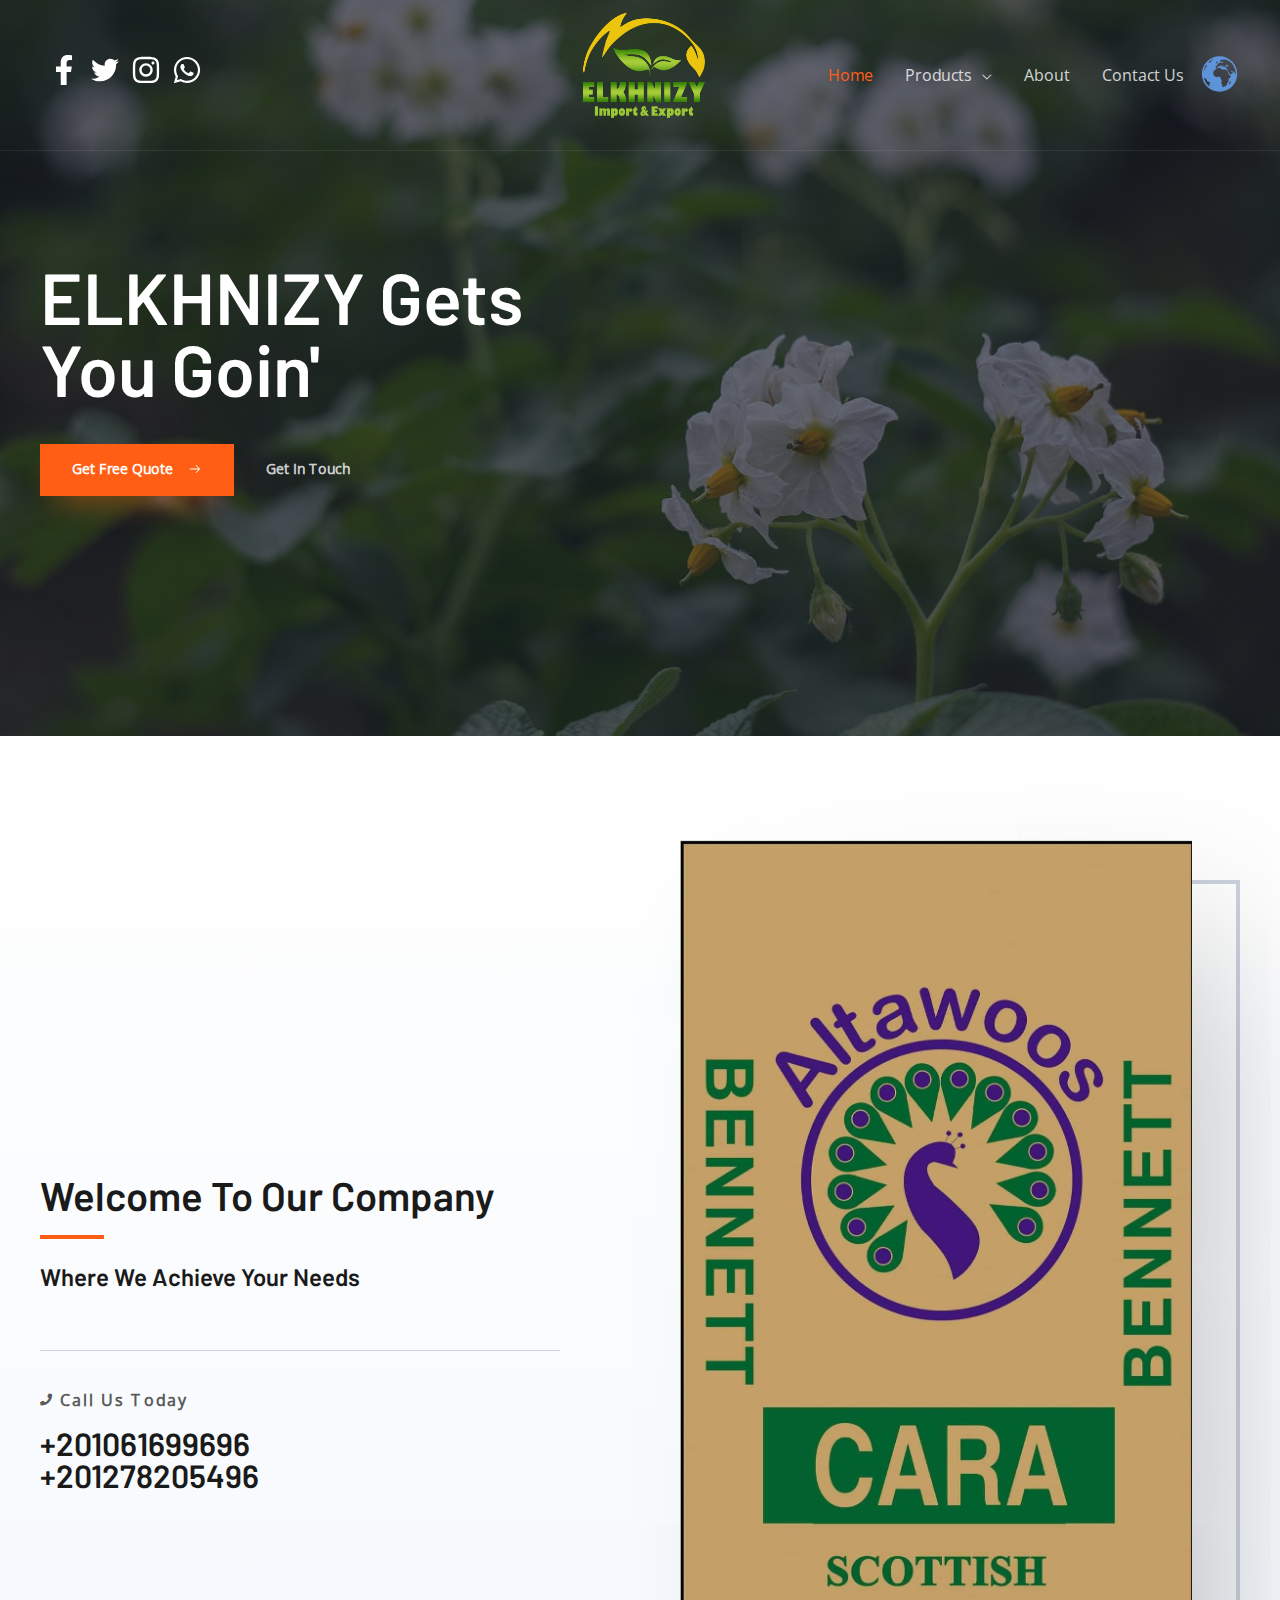
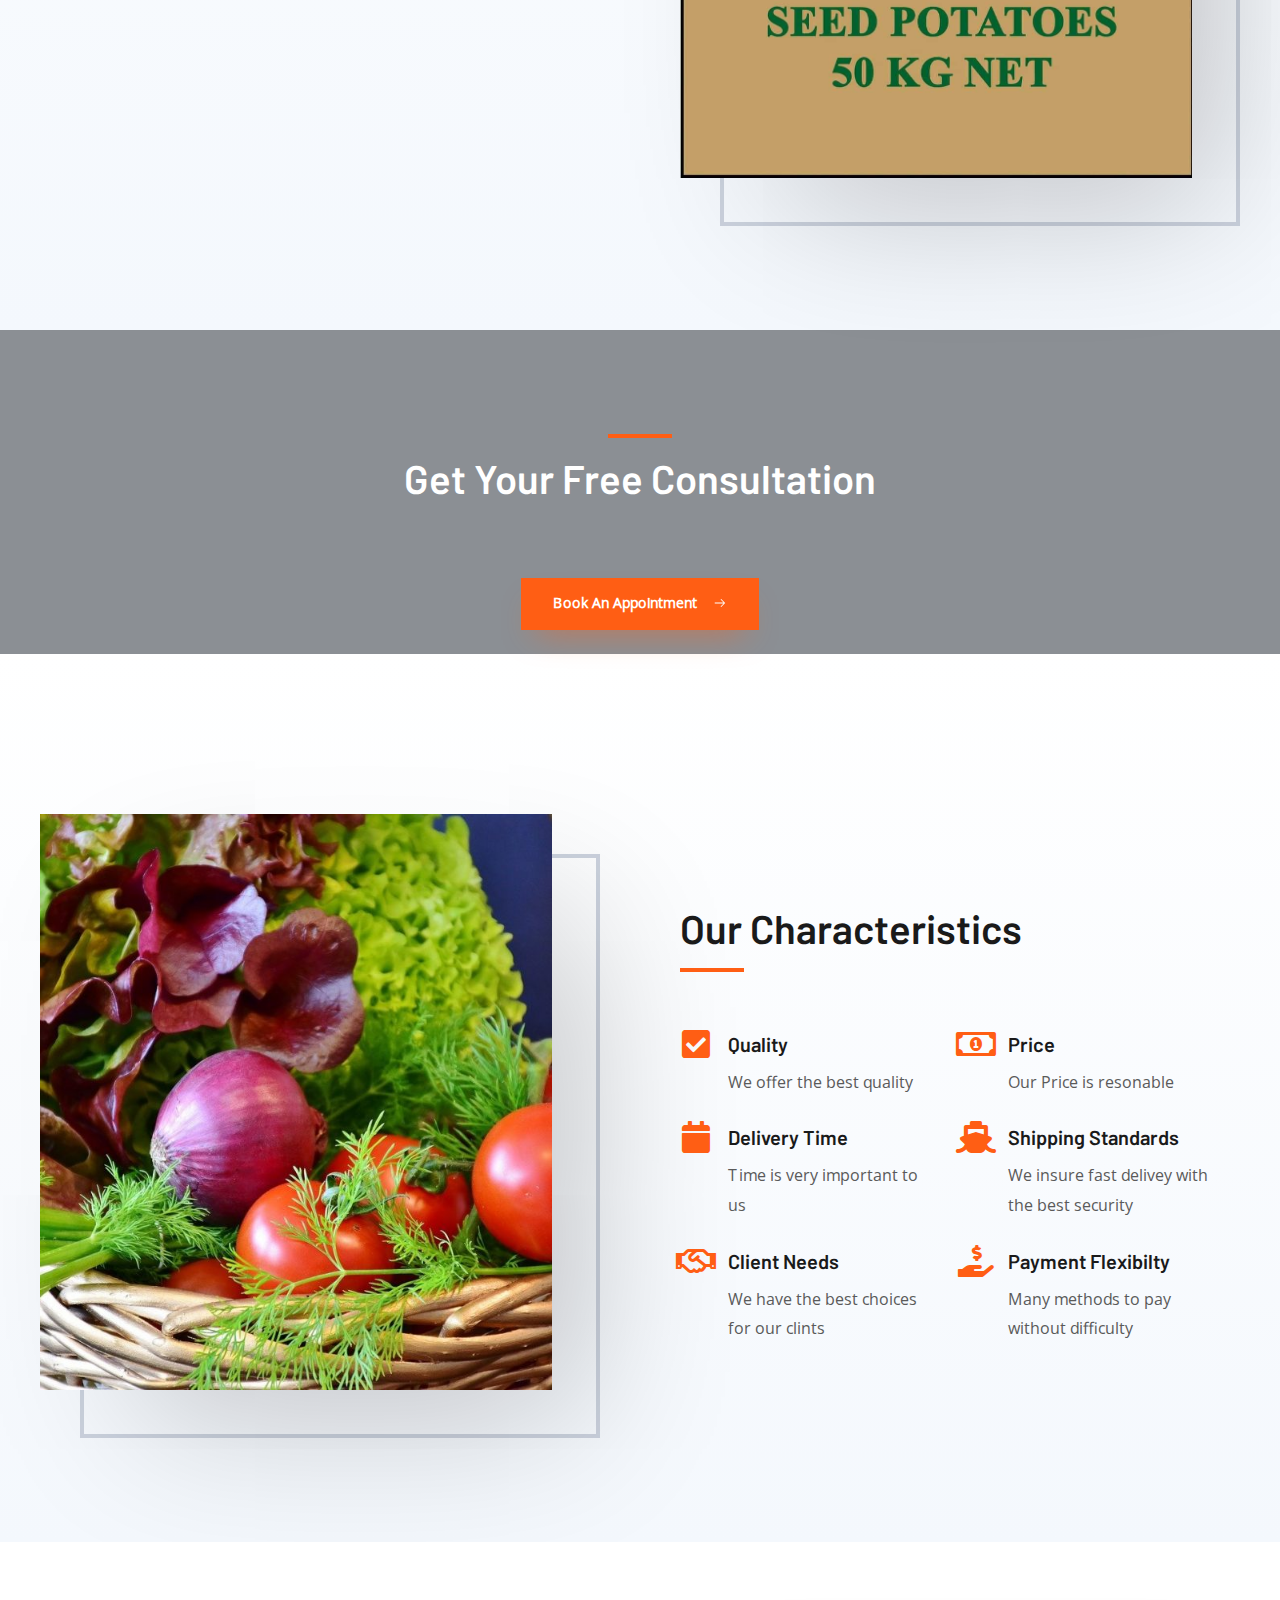
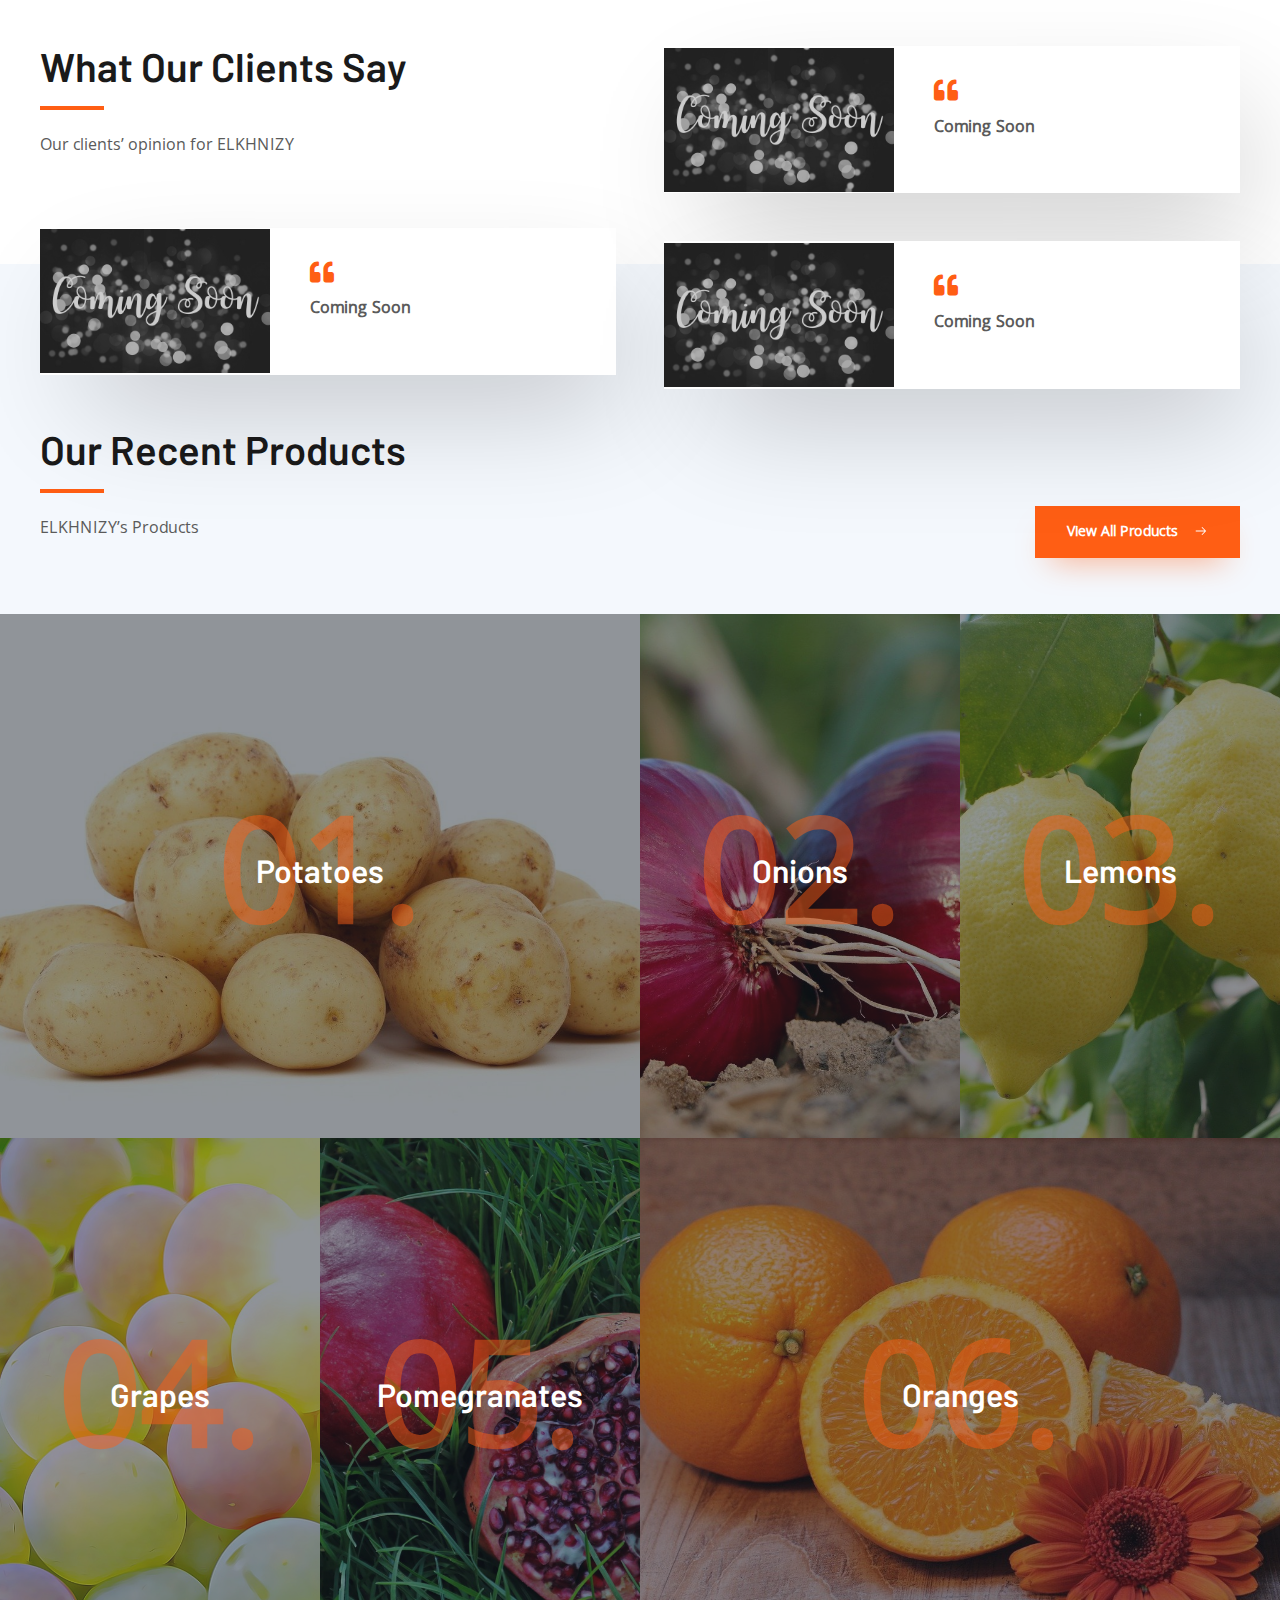
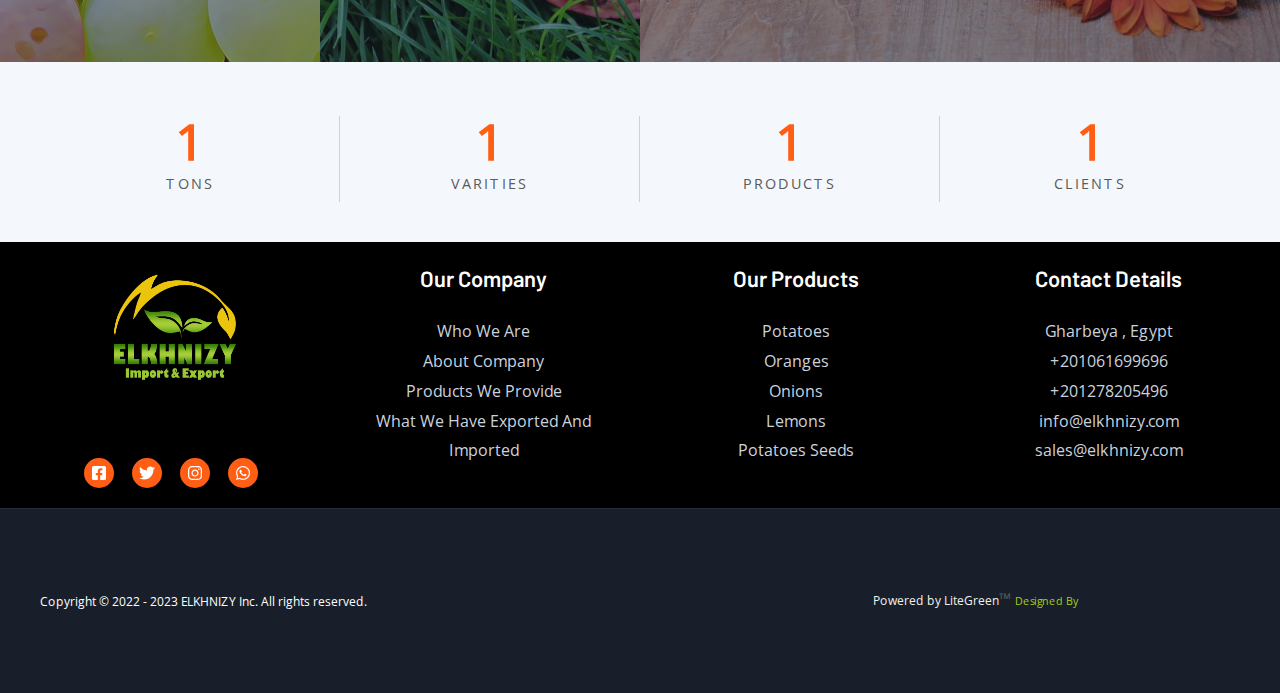
==== index.htm @ 33459b01 "update powered" ====
﻿<!DOCTYPE html>
<html dir="ltr" lang="en" prefix="og: https://ogp.me/ns#">
  <head>
    <meta charset="UTF-8" />
    <meta name="viewport" content="width=device-width, initial-scale=1" />
    <link rel="profile" href="https://gmpg.org/xfn/11" />

    <title>ELKHNIZY | Potatoes, Oranges, Onions, Seeds, etc. |</title>

    <!-- All in One SEO 4.2.5.1 - aioseo.com -->
    <meta
      name="description"
      content="ELKHNIZY - Export Egyptian Fresh Fruits And Vegetables | Potatoes, Oranges, Onion, etc. | - Import Potatoes Seeds | Spunta, Cara, etc. |"
    />
    <meta name="robots" content="max-image-preview:large" />
    <meta name="google-site-verification" content="elkhnizy.com" />
    <link rel="canonical" href="index.htm" />
    <meta name="generator" content="All in One SEO (AIOSEO) 4.2.5.1 " />
    <meta property="og:locale" content="en_US" />
    <meta
      property="og:site_name"
      content="ELKHNIZY - For Import And Export | Egyptian Fresh Fruits And Vegetables - Potatoes Seeds |"
    />
    <meta property="og:type" content="article" />
    <meta
      property="og:title"
      content="ELKHNIZY | Potatoes, Oranges, Onions, Seeds, etc. |"
    />
    <meta
      property="og:description"
      content="ELKHNIZY - Export Egyptian Fresh Fruits And Vegetables | Potatoes, Oranges, Onion, etc. | - Import Potatoes Seeds | Spunta, Cara, etc. |"
    />
    <meta property="og:url" content="https://www.elkhnizy.com/" />
    <meta
      property="og:image"
      content="https://www.elkhnizy.com/wp-content/uploads/2021/07/elkhnizy-Logo_No-background_1.png"
    />
    <meta
      property="og:image:secure_url"
      content="https://www.elkhnizy.com/wp-content/uploads/2021/07/elkhnizy-Logo_No-background_1.png"
    />
    <meta
      property="article:published_time"
      content="2017-07-11T08:54:31+00:00"
    />
    <meta
      property="article:modified_time"
      content="2021-09-17T14:20:42+00:00"
    />
    <meta
      property="article:publisher"
      content="https://www.facebook.com/Elkhnizy-For-Import-And-Export-102176812685101/"
    />
    <meta name="twitter:card" content="summary" />
    <meta name="twitter:site" content="@elkhnizyy" />
    <meta
      name="twitter:title"
      content="ELKHNIZY | Potatoes, Oranges, Onions, Seeds, etc. |"
    />
    <meta
      name="twitter:description"
      content="ELKHNIZY - Export Egyptian Fresh Fruits And Vegetables | Potatoes, Oranges, Onion, etc. | - Import Potatoes Seeds | Spunta, Cara, etc. |"
    />
    <meta name="twitter:creator" content="@elkhnizyy" />
    <meta
      name="twitter:image"
      content="https://www.elkhnizy.com/wp-content/uploads/2021/07/elkhnizy-Logo_No-background_1.png"
    />
    <meta name="google" content="nositelinkssearchbox" />
    <script type="application/ld+json" class="aioseo-schema">
      {
        "@context": "https:\/\/schema.org",
        "@graph": [
          {
            "@type": "BreadcrumbList",
            "@id": "https:\/\/www.elkhnizy.com\/#breadcrumblist",
            "itemListElement": [
              {
                "@type": "ListItem",
                "@id": "https:\/\/www.elkhnizy.com\/#listItem",
                "position": 1,
                "item": {
                  "@type": "WebPage",
                  "@id": "https:\/\/www.elkhnizy.com\/",
                  "name": "Home",
                  "description": "ELKHNIZY - Export Egyptian Fresh Fruits And Vegetables | Potatoes, Oranges, Onion, etc. | - Import Potatoes Seeds | Spunta, Cara, etc. |",
                  "url": "https:\/\/www.elkhnizy.com\/"
                },
                "nextItem": "https:\/\/www.elkhnizy.com\/#listItem"
              },
              {
                "@type": "ListItem",
                "@id": "https:\/\/www.elkhnizy.com\/#listItem",
                "position": 2,
                "item": {
                  "@type": "WebPage",
                  "@id": "https:\/\/www.elkhnizy.com\/",
                  "name": "Home",
                  "description": "ELKHNIZY - Export Egyptian Fresh Fruits And Vegetables | Potatoes, Oranges, Onion, etc. | - Import Potatoes Seeds | Spunta, Cara, etc. |",
                  "url": "https:\/\/www.elkhnizy.com\/"
                },
                "previousItem": "https:\/\/www.elkhnizy.com\/#listItem"
              }
            ]
          },
          {
            "@type": "Organization",
            "@id": "https:\/\/www.elkhnizy.com\/#organization",
            "name": "ELKHNIZY",
            "url": "https:\/\/www.elkhnizy.com\/",
            "logo": {
              "@type": "ImageObject",
              "url": "https:\/\/www.elkhnizy.com\/wp-content\/uploads\/2021\/07\/elkhnizy-Logo_No-background_1.png",
              "@id": "https:\/\/www.elkhnizy.com\/#organizationLogo",
              "caption": "ELKHNIZY Logo White Slogan"
            },
            "image": {
              "@id": "https:\/\/www.elkhnizy.com\/#organizationLogo"
            },
            "sameAs": [
              "https:\/\/facebook.com\/elkhnizyy",
              "https:\/\/twitter.com\/elkhnizyy",
              "https:\/\/instagram.com\/elkhnizyy"
            ],
            "contactPoint": {
              "@type": "ContactPoint",
              "telephone": "+201061699696",
              "contactType": "Sales"
            }
          },
          {
            "@type": "WebSite",
            "@id": "https:\/\/www.elkhnizy.com\/#website",
            "url": "https:\/\/www.elkhnizy.com\/",
            "name": "ELKHNIZY",
            "description": "For Import And Export | Egyptian Fresh Fruits And Vegetables - Potatoes Seeds |",
            "inLanguage": "en",
            "publisher": {
              "@id": "https:\/\/www.elkhnizy.com\/#organization"
            }
          },
          {
            "@type": "WebPage",
            "@id": "https:\/\/www.elkhnizy.com\/#webpage",
            "url": "https:\/\/www.elkhnizy.com\/",
            "name": "ELKHNIZY | Potatoes, Oranges, Onions, Seeds, etc. |",
            "description": "ELKHNIZY - Export Egyptian Fresh Fruits And Vegetables | Potatoes, Oranges, Onion, etc. | - Import Potatoes Seeds | Spunta, Cara, etc. |",
            "inLanguage": "en",
            "isPartOf": { "@id": "https:\/\/www.elkhnizy.com\/#website" },
            "breadcrumb": {
              "@id": "https:\/\/www.elkhnizy.com\/#breadcrumblist"
            },
            "datePublished": "2017-07-11T08:54:31+00:00",
            "dateModified": "2021-09-17T14:20:42+00:00"
          }
        ]
      }
    </script>
    <!-- All in One SEO -->

    <link rel="dns-prefetch" href="//fonts.googleapis.com" />
    <link rel="dns-prefetch" href="//s.w.org" />
    <link
      rel="alternate"
      type="application/rss+xml"
      title="ELKHNIZY &raquo; Feed"
      href="feed/index.htm"
    />
    <link
      rel="alternate"
      type="application/rss+xml"
      title="ELKHNIZY &raquo; Comments Feed"
      href="comments/feed/index.htm"
    />
    <link
      rel="alternate"
      type="application/rss+xml"
      title="ELKHNIZY &raquo; Home Comments Feed"
      href="home/feed/index.htm"
    />
    <!-- This site uses the Google Analytics by MonsterInsights plugin v8.9.0 - Using Analytics tracking - https://www.monsterinsights.com/ -->
    <script
      src="gtag/js?id=UA-204704110-1"
      data-cfasync="false"
      data-wpfc-render="false"
      async=""
    ></script>
    <script data-cfasync="false" data-wpfc-render="false">
      var mi_version = "8.9.0";
      var mi_track_user = true;
      var mi_no_track_reason = "";

      var disableStrs = ["ga-disable-UA-204704110-1"];

      /* Function to detect opted out users */
      function __gtagTrackerIsOptedOut() {
        for (var index = 0; index < disableStrs.length; index++) {
          if (document.cookie.indexOf(disableStrs[index] + "=true") > -1) {
            return true;
          }
        }

        return false;
      }

      /* Disable tracking if the opt-out cookie exists. */
      if (__gtagTrackerIsOptedOut()) {
        for (var index = 0; index < disableStrs.length; index++) {
          window[disableStrs[index]] = true;
        }
      }

      /* Opt-out function */
      function __gtagTrackerOptout() {
        for (var index = 0; index < disableStrs.length; index++) {
          document.cookie =
            disableStrs[index] +
            "=true; expires=Thu, 31 Dec 2099 23:59:59 UTC; path=/";
          window[disableStrs[index]] = true;
        }
      }

      if ("undefined" === typeof gaOptout) {
        function gaOptout() {
          __gtagTrackerOptout();
        }
      }
      window.dataLayer = window.dataLayer || [];

      window.MonsterInsightsDualTracker = {
        helpers: {},
        trackers: {},
      };
      if (mi_track_user) {
        function __gtagDataLayer() {
          dataLayer.push(arguments);
        }

        function __gtagTracker(type, name, parameters) {
          if (!parameters) {
            parameters = {};
          }

          if (parameters.send_to) {
            __gtagDataLayer.apply(null, arguments);
            return;
          }

          if (type === "event") {
            parameters.send_to = monsterinsights_frontend.ua;
            __gtagDataLayer(type, name, parameters);
          } else {
            __gtagDataLayer.apply(null, arguments);
          }
        }

        __gtagTracker("js", new Date());
        __gtagTracker("set", {
          "developer_id.dZGIzZG": true,
        });
        __gtagTracker("config", "UA-204704110-1", {
          forceSSL: "true",
          link_attribution: "true",
        });
        window.gtag = __gtagTracker;
        (function () {
          /* https://developers.google.com/analytics/devguides/collection/analyticsjs/ */
          /* ga and __gaTracker compatibility shim. */
          var noopfn = function () {
            return null;
          };
          var newtracker = function () {
            return new Tracker();
          };
          var Tracker = function () {
            return null;
          };
          var p = Tracker.prototype;
          p.get = noopfn;
          p.set = noopfn;
          p.send = function () {
            var args = Array.prototype.slice.call(arguments);
            args.unshift("send");
            __gaTracker.apply(null, args);
          };
          var __gaTracker = function () {
            var len = arguments.length;
            if (len === 0) {
              return;
            }
            var f = arguments[len - 1];
            if (
              typeof f !== "object" ||
              f === null ||
              typeof f.hitCallback !== "function"
            ) {
              if ("send" === arguments[0]) {
                var hitConverted,
                  hitObject = false,
                  action;
                if ("event" === arguments[1]) {
                  if ("undefined" !== typeof arguments[3]) {
                    hitObject = {
                      eventAction: arguments[3],
                      eventCategory: arguments[2],
                      eventLabel: arguments[4],
                      value: arguments[5] ? arguments[5] : 1,
                    };
                  }
                }
                if ("pageview" === arguments[1]) {
                  if ("undefined" !== typeof arguments[2]) {
                    hitObject = {
                      eventAction: "page_view",
                      page_path: arguments[2],
                    };
                  }
                }
                if (typeof arguments[2] === "object") {
                  hitObject = arguments[2];
                }
                if (typeof arguments[5] === "object") {
                  Object.assign(hitObject, arguments[5]);
                }
                if ("undefined" !== typeof arguments[1].hitType) {
                  hitObject = arguments[1];
                  if ("pageview" === hitObject.hitType) {
                    hitObject.eventAction = "page_view";
                  }
                }
                if (hitObject) {
                  action =
                    "timing" === arguments[1].hitType
                      ? "timing_complete"
                      : hitObject.eventAction;
                  hitConverted = mapArgs(hitObject);
                  __gtagTracker("event", action, hitConverted);
                }
              }
              return;
            }

            function mapArgs(args) {
              var arg,
                hit = {};
              var gaMap = {
                eventCategory: "event_category",
                eventAction: "event_action",
                eventLabel: "event_label",
                eventValue: "event_value",
                nonInteraction: "non_interaction",
                timingCategory: "event_category",
                timingVar: "name",
                timingValue: "value",
                timingLabel: "event_label",
                page: "page_path",
                location: "page_location",
                title: "page_title",
              };
              for (arg in args) {
                if (
                  !(!args.hasOwnProperty(arg) || !gaMap.hasOwnProperty(arg))
                ) {
                  hit[gaMap[arg]] = args[arg];
                } else {
                  hit[arg] = args[arg];
                }
              }
              return hit;
            }

            try {
              f.hitCallback();
            } catch (ex) {}
          };
          __gaTracker.create = newtracker;
          __gaTracker.getByName = newtracker;
          __gaTracker.getAll = function () {
            return [];
          };
          __gaTracker.remove = noopfn;
          __gaTracker.loaded = true;
          window["__gaTracker"] = __gaTracker;
        })();
      } else {
        console.log("");
        (function () {
          function __gtagTracker() {
            return null;
          }

          window["__gtagTracker"] = __gtagTracker;
          window["gtag"] = __gtagTracker;
        })();
      }
    </script>
    <!-- / Google Analytics by MonsterInsights -->
    <style type="text/css" media="all">
      @font-face {
        font-family: "Barlow";
        font-display: block;
        font-style: normal;
        font-weight: 600;
        font-display: swap;
        src: url(s/barlow/v12/7cHqv4kjgoGqM7E30-8s6Fostz0rdom9.woff2)
          format("woff2");
        unicode-range: U+0102-0103, U+0110-0111, U+0128-0129, U+0168-0169,
          U+01A0-01A1, U+01AF-01B0, U+1EA0-1EF9, U+20AB;
      }
      @font-face {
        font-family: "Barlow";
        font-display: block;
        font-style: normal;
        font-weight: 600;
        font-display: swap;
        src: url(s/barlow/v12/7cHqv4kjgoGqM7E30-8s6Vostz0rdom9.woff2)
          format("woff2");
        unicode-range: U+0100-024F, U+0259, U+1E00-1EFF, U+2020, U+20A0-20AB,
          U+20AD-20CF, U+2113, U+2C60-2C7F, U+A720-A7FF;
      }
      @font-face {
        font-family: "Barlow";
        font-display: block;
        font-style: normal;
        font-weight: 600;
        font-display: swap;
        src: url(s/barlow/v12/7cHqv4kjgoGqM7E30-8s51ostz0rdg.woff2)
          format("woff2");
        unicode-range: U+0000-00FF, U+0131, U+0152-0153, U+02BB-02BC, U+02C6,
          U+02DA, U+02DC, U+2000-206F, U+2074, U+20AC, U+2122, U+2191, U+2193,
          U+2212, U+2215, U+FEFF, U+FFFD;
      }
      @font-face {
        font-family: "Open Sans";
        font-display: block;
        font-style: normal;
        font-weight: 400;
        font-stretch: 100%;
        font-display: swap;
        src: url(s/opensans/v34/memSYaGs126MiZpBA-UvWbX2vVnXBbObj2OVZyOOSr4dVJWUgsjZ0B4taVQUwaEQbjB_mQ.woff)
          format("woff");
        unicode-range: U+0460-052F, U+1C80-1C88, U+20B4, U+2DE0-2DFF,
          U+A640-A69F, U+FE2E-FE2F;
      }
      @font-face {
        font-family: "Open Sans";
        font-display: block;
        font-style: normal;
        font-weight: 400;
        font-stretch: 100%;
        font-display: swap;
        src: url(s/opensans/v34/memSYaGs126MiZpBA-UvWbX2vVnXBbObj2OVZyOOSr4dVJWUgsjZ0B4kaVQUwaEQbjB_mQ.woff)
          format("woff");
        unicode-range: U+0301, U+0400-045F, U+0490-0491, U+04B0-04B1, U+2116;
      }
      @font-face {
        font-family: "Open Sans";
        font-display: block;
        font-style: normal;
        font-weight: 400;
        font-stretch: 100%;
        font-display: swap;
        src: url(s/opensans/v34/memSYaGs126MiZpBA-UvWbX2vVnXBbObj2OVZyOOSr4dVJWUgsjZ0B4saVQUwaEQbjB_mQ.woff)
          format("woff");
        unicode-range: U+1F00-1FFF;
      }
      @font-face {
        font-family: "Open Sans";
        font-display: block;
        font-style: normal;
        font-weight: 400;
        font-stretch: 100%;
        font-display: swap;
        src: url(s/opensans/v34/memSYaGs126MiZpBA-UvWbX2vVnXBbObj2OVZyOOSr4dVJWUgsjZ0B4jaVQUwaEQbjB_mQ.woff)
          format("woff");
        unicode-range: U+0370-03FF;
      }
      @font-face {
        font-family: "Open Sans";
        font-display: block;
        font-style: normal;
        font-weight: 400;
        font-stretch: 100%;
        font-display: swap;
        src: url(s/opensans/v34/memSYaGs126MiZpBA-UvWbX2vVnXBbObj2OVZyOOSr4dVJWUgsjZ0B4iaVQUwaEQbjB_mQ.woff)
          format("woff");
        unicode-range: U+0590-05FF, U+200C-2010, U+20AA, U+25CC, U+FB1D-FB4F;
      }
      @font-face {
        font-family: "Open Sans";
        font-display: block;
        font-style: normal;
        font-weight: 400;
        font-stretch: 100%;
        font-display: swap;
        src: url(s/opensans/v34/memSYaGs126MiZpBA-UvWbX2vVnXBbObj2OVZyOOSr4dVJWUgsjZ0B4vaVQUwaEQbjB_mQ.woff)
          format("woff");
        unicode-range: U+0102-0103, U+0110-0111, U+0128-0129, U+0168-0169,
          U+01A0-01A1, U+01AF-01B0, U+1EA0-1EF9, U+20AB;
      }
      @font-face {
        font-family: "Open Sans";
        font-display: block;
        font-style: normal;
        font-weight: 400;
        font-stretch: 100%;
        font-display: swap;
        src: url(s/opensans/v34/memSYaGs126MiZpBA-UvWbX2vVnXBbObj2OVZyOOSr4dVJWUgsjZ0B4uaVQUwaEQbjB_mQ.woff)
          format("woff");
        unicode-range: U+0100-024F, U+0259, U+1E00-1EFF, U+2020, U+20A0-20AB,
          U+20AD-20CF, U+2113, U+2C60-2C7F, U+A720-A7FF;
      }
      @font-face {
        font-family: "Open Sans";
        font-display: block;
        font-style: normal;
        font-weight: 400;
        font-stretch: 100%;
        font-display: swap;
        src: url(s/opensans/v34/memSYaGs126MiZpBA-UvWbX2vVnXBbObj2OVZyOOSr4dVJWUgsjZ0B4gaVQUwaEQbjA.woff)
          format("woff");
        unicode-range: U+0000-00FF, U+0131, U+0152-0153, U+02BB-02BC, U+02C6,
          U+02DA, U+02DC, U+2000-206F, U+2074, U+20AC, U+2122, U+2191, U+2193,
          U+2212, U+2215, U+FEFF, U+FFFD;
      }
      @font-face {
        font-family: "Roboto";
        font-style: italic;
        font-weight: 100;
        font-display: swap;
        src: url(s/roboto/v30/KFOiCnqEu92Fr1Mu51QrEz0dL-vwnYh2eg.woff2)
          format("woff2");
        unicode-range: U+0460-052F, U+1C80-1C88, U+20B4, U+2DE0-2DFF,
          U+A640-A69F, U+FE2E-FE2F;
      }
      @font-face {
        font-family: "Roboto";
        font-style: italic;
        font-weight: 100;
        font-display: swap;
        src: url(s/roboto/v30/KFOiCnqEu92Fr1Mu51QrEzQdL-vwnYh2eg.woff2)
          format("woff2");
        unicode-range: U+0301, U+0400-045F, U+0490-0491, U+04B0-04B1, U+2116;
      }
      @font-face {
        font-family: "Roboto";
        font-style: italic;
        font-weight: 100;
        font-display: swap;
        src: url(s/roboto/v30/KFOiCnqEu92Fr1Mu51QrEzwdL-vwnYh2eg.woff2)
          format("woff2");
        unicode-range: U+1F00-1FFF;
      }
      @font-face {
        font-family: "Roboto";
        font-style: italic;
        font-weight: 100;
        font-display: swap;
        src: url(s/roboto/v30/KFOiCnqEu92Fr1Mu51QrEzMdL-vwnYh2eg.woff2)
          format("woff2");
        unicode-range: U+0370-03FF;
      }
      @font-face {
        font-family: "Roboto";
        font-style: italic;
        font-weight: 100;
        font-display: swap;
        src: url(s/roboto/v30/KFOiCnqEu92Fr1Mu51QrEz8dL-vwnYh2eg.woff2)
          format("woff2");
        unicode-range: U+0102-0103, U+0110-0111, U+0128-0129, U+0168-0169,
          U+01A0-01A1, U+01AF-01B0, U+1EA0-1EF9, U+20AB;
      }
      @font-face {
        font-family: "Roboto";
        font-style: italic;
        font-weight: 100;
        font-display: swap;
        src: url(s/roboto/v30/KFOiCnqEu92Fr1Mu51QrEz4dL-vwnYh2eg.woff2)
          format("woff2");
        unicode-range: U+0100-024F, U+0259, U+1E00-1EFF, U+2020, U+20A0-20AB,
          U+20AD-20CF, U+2113, U+2C60-2C7F, U+A720-A7FF;
      }
      @font-face {
        font-family: "Roboto";
        font-style: italic;
        font-weight: 100;
        font-display: swap;
        src: url(s/roboto/v30/KFOiCnqEu92Fr1Mu51QrEzAdL-vwnYg.woff2)
          format("woff2");
        unicode-range: U+0000-00FF, U+0131, U+0152-0153, U+02BB-02BC, U+02C6,
          U+02DA, U+02DC, U+2000-206F, U+2074, U+20AC, U+2122, U+2191, U+2193,
          U+2212, U+2215, U+FEFF, U+FFFD;
      }
      @font-face {
        font-family: "Roboto";
        font-style: italic;
        font-weight: 300;
        font-display: swap;
        src: url(s/roboto/v30/KFOjCnqEu92Fr1Mu51TjASc3CsTYl4BOQ3o.woff2)
          format("woff2");
        unicode-range: U+0460-052F, U+1C80-1C88, U+20B4, U+2DE0-2DFF,
          U+A640-A69F, U+FE2E-FE2F;
      }
      @font-face {
        font-family: "Roboto";
        font-style: italic;
        font-weight: 300;
        font-display: swap;
        src: url(s/roboto/v30/KFOjCnqEu92Fr1Mu51TjASc-CsTYl4BOQ3o.woff2)
          format("woff2");
        unicode-range: U+0301, U+0400-045F, U+0490-0491, U+04B0-04B1, U+2116;
      }
      @font-face {
        font-family: "Roboto";
        font-style: italic;
        font-weight: 300;
        font-display: swap;
        src: url(s/roboto/v30/KFOjCnqEu92Fr1Mu51TjASc2CsTYl4BOQ3o.woff2)
          format("woff2");
        unicode-range: U+1F00-1FFF;
      }
      @font-face {
        font-family: "Roboto";
        font-style: italic;
        font-weight: 300;
        font-display: swap;
        src: url(s/roboto/v30/KFOjCnqEu92Fr1Mu51TjASc5CsTYl4BOQ3o.woff2)
          format("woff2");
        unicode-range: U+0370-03FF;
      }
      @font-face {
        font-family: "Roboto";
        font-style: italic;
        font-weight: 300;
        font-display: swap;
        src: url(s/roboto/v30/KFOjCnqEu92Fr1Mu51TjASc1CsTYl4BOQ3o.woff2)
          format("woff2");
        unicode-range: U+0102-0103, U+0110-0111, U+0128-0129, U+0168-0169,
          U+01A0-01A1, U+01AF-01B0, U+1EA0-1EF9, U+20AB;
      }
      @font-face {
        font-family: "Roboto";
        font-style: italic;
        font-weight: 300;
        font-display: swap;
        src: url(s/roboto/v30/KFOjCnqEu92Fr1Mu51TjASc0CsTYl4BOQ3o.woff2)
          format("woff2");
        unicode-range: U+0100-024F, U+0259, U+1E00-1EFF, U+2020, U+20A0-20AB,
          U+20AD-20CF, U+2113, U+2C60-2C7F, U+A720-A7FF;
      }
      @font-face {
        font-family: "Roboto";
        font-style: italic;
        font-weight: 300;
        font-display: swap;
        src: url(s/roboto/v30/KFOjCnqEu92Fr1Mu51TjASc6CsTYl4BO.woff2)
          format("woff2");
        unicode-range: U+0000-00FF, U+0131, U+0152-0153, U+02BB-02BC, U+02C6,
          U+02DA, U+02DC, U+2000-206F, U+2074, U+20AC, U+2122, U+2191, U+2193,
          U+2212, U+2215, U+FEFF, U+FFFD;
      }
      @font-face {
        font-family: "Roboto";
        font-style: italic;
        font-weight: 400;
        font-display: swap;
        src: url(s/roboto/v30/KFOkCnqEu92Fr1Mu51xFIzIXKMnyrYk.woff2)
          format("woff2");
        unicode-range: U+0460-052F, U+1C80-1C88, U+20B4, U+2DE0-2DFF,
          U+A640-A69F, U+FE2E-FE2F;
      }
      @font-face {
        font-family: "Roboto";
        font-style: italic;
        font-weight: 400;
        font-display: swap;
        src: url(s/roboto/v30/KFOkCnqEu92Fr1Mu51xMIzIXKMnyrYk.woff2)
          format("woff2");
        unicode-range: U+0301, U+0400-045F, U+0490-0491, U+04B0-04B1, U+2116;
      }
      @font-face {
        font-family: "Roboto";
        font-style: italic;
        font-weight: 400;
        font-display: swap;
        src: url(s/roboto/v30/KFOkCnqEu92Fr1Mu51xEIzIXKMnyrYk.woff2)
          format("woff2");
        unicode-range: U+1F00-1FFF;
      }
      @font-face {
        font-family: "Roboto";
        font-style: italic;
        font-weight: 400;
        font-display: swap;
        src: url(s/roboto/v30/KFOkCnqEu92Fr1Mu51xLIzIXKMnyrYk.woff2)
          format("woff2");
        unicode-range: U+0370-03FF;
      }
      @font-face {
        font-family: "Roboto";
        font-style: italic;
        font-weight: 400;
        font-display: swap;
        src: url(s/roboto/v30/KFOkCnqEu92Fr1Mu51xHIzIXKMnyrYk.woff2)
          format("woff2");
        unicode-range: U+0102-0103, U+0110-0111, U+0128-0129, U+0168-0169,
          U+01A0-01A1, U+01AF-01B0, U+1EA0-1EF9, U+20AB;
      }
      @font-face {
        font-family: "Roboto";
        font-style: italic;
        font-weight: 400;
        font-display: swap;
        src: url(s/roboto/v30/KFOkCnqEu92Fr1Mu51xGIzIXKMnyrYk.woff2)
          format("woff2");
        unicode-range: U+0100-024F, U+0259, U+1E00-1EFF, U+2020, U+20A0-20AB,
          U+20AD-20CF, U+2113, U+2C60-2C7F, U+A720-A7FF;
      }
      @font-face {
        font-family: "Roboto";
        font-style: italic;
        font-weight: 400;
        font-display: swap;
        src: url(s/roboto/v30/KFOkCnqEu92Fr1Mu51xIIzIXKMny.woff2)
          format("woff2");
        unicode-range: U+0000-00FF, U+0131, U+0152-0153, U+02BB-02BC, U+02C6,
          U+02DA, U+02DC, U+2000-206F, U+2074, U+20AC, U+2122, U+2191, U+2193,
          U+2212, U+2215, U+FEFF, U+FFFD;
      }
      @font-face {
        font-family: "Roboto";
        font-style: italic;
        font-weight: 500;
        font-display: swap;
        src: url(s/roboto/v30/KFOjCnqEu92Fr1Mu51S7ACc3CsTYl4BOQ3o.woff2)
          format("woff2");
        unicode-range: U+0460-052F, U+1C80-1C88, U+20B4, U+2DE0-2DFF,
          U+A640-A69F, U+FE2E-FE2F;
      }
      @font-face {
        font-family: "Roboto";
        font-style: italic;
        font-weight: 500;
        font-display: swap;
        src: url(s/roboto/v30/KFOjCnqEu92Fr1Mu51S7ACc-CsTYl4BOQ3o.woff2)
          format("woff2");
        unicode-range: U+0301, U+0400-045F, U+0490-0491, U+04B0-04B1, U+2116;
      }
      @font-face {
        font-family: "Roboto";
        font-style: italic;
        font-weight: 500;
        font-display: swap;
        src: url(s/roboto/v30/KFOjCnqEu92Fr1Mu51S7ACc2CsTYl4BOQ3o.woff2)
          format("woff2");
        unicode-range: U+1F00-1FFF;
      }
      @font-face {
        font-family: "Roboto";
        font-style: italic;
        font-weight: 500;
        font-display: swap;
        src: url(s/roboto/v30/KFOjCnqEu92Fr1Mu51S7ACc5CsTYl4BOQ3o.woff2)
          format("woff2");
        unicode-range: U+0370-03FF;
      }
      @font-face {
        font-family: "Roboto";
        font-style: italic;
        font-weight: 500;
        font-display: swap;
        src: url(s/roboto/v30/KFOjCnqEu92Fr1Mu51S7ACc1CsTYl4BOQ3o.woff2)
          format("woff2");
        unicode-range: U+0102-0103, U+0110-0111, U+0128-0129, U+0168-0169,
          U+01A0-01A1, U+01AF-01B0, U+1EA0-1EF9, U+20AB;
      }
      @font-face {
        font-family: "Roboto";
        font-style: italic;
        font-weight: 500;
        font-display: swap;
        src: url(s/roboto/v30/KFOjCnqEu92Fr1Mu51S7ACc0CsTYl4BOQ3o.woff2)
          format("woff2");
        unicode-range: U+0100-024F, U+0259, U+1E00-1EFF, U+2020, U+20A0-20AB,
          U+20AD-20CF, U+2113, U+2C60-2C7F, U+A720-A7FF;
      }
      @font-face {
        font-family: "Roboto";
        font-style: italic;
        font-weight: 500;
        font-display: swap;
        src: url(s/roboto/v30/KFOjCnqEu92Fr1Mu51S7ACc6CsTYl4BO.woff2)
          format("woff2");
        unicode-range: U+0000-00FF, U+0131, U+0152-0153, U+02BB-02BC, U+02C6,
          U+02DA, U+02DC, U+2000-206F, U+2074, U+20AC, U+2122, U+2191, U+2193,
          U+2212, U+2215, U+FEFF, U+FFFD;
      }
      @font-face {
        font-family: "Roboto";
        font-style: italic;
        font-weight: 700;
        font-display: swap;
        src: url(s/roboto/v30/KFOjCnqEu92Fr1Mu51TzBic3CsTYl4BOQ3o.woff2)
          format("woff2");
        unicode-range: U+0460-052F, U+1C80-1C88, U+20B4, U+2DE0-2DFF,
          U+A640-A69F, U+FE2E-FE2F;
      }
      @font-face {
        font-family: "Roboto";
        font-style: italic;
        font-weight: 700;
        font-display: swap;
        src: url(s/roboto/v30/KFOjCnqEu92Fr1Mu51TzBic-CsTYl4BOQ3o.woff2)
          format("woff2");
        unicode-range: U+0301, U+0400-045F, U+0490-0491, U+04B0-04B1, U+2116;
      }
      @font-face {
        font-family: "Roboto";
        font-style: italic;
        font-weight: 700;
        font-display: swap;
        src: url(s/roboto/v30/KFOjCnqEu92Fr1Mu51TzBic2CsTYl4BOQ3o.woff2)
          format("woff2");
        unicode-range: U+1F00-1FFF;
      }
      @font-face {
        font-family: "Roboto";
        font-style: italic;
        font-weight: 700;
        font-display: swap;
        src: url(s/roboto/v30/KFOjCnqEu92Fr1Mu51TzBic5CsTYl4BOQ3o.woff2)
          format("woff2");
        unicode-range: U+0370-03FF;
      }
      @font-face {
        font-family: "Roboto";
        font-style: italic;
        font-weight: 700;
        font-display: swap;
        src: url(s/roboto/v30/KFOjCnqEu92Fr1Mu51TzBic1CsTYl4BOQ3o.woff2)
          format("woff2");
        unicode-range: U+0102-0103, U+0110-0111, U+0128-0129, U+0168-0169,
          U+01A0-01A1, U+01AF-01B0, U+1EA0-1EF9, U+20AB;
      }
      @font-face {
        font-family: "Roboto";
        font-style: italic;
        font-weight: 700;
        font-display: swap;
        src: url(s/roboto/v30/KFOjCnqEu92Fr1Mu51TzBic0CsTYl4BOQ3o.woff2)
          format("woff2");
        unicode-range: U+0100-024F, U+0259, U+1E00-1EFF, U+2020, U+20A0-20AB,
          U+20AD-20CF, U+2113, U+2C60-2C7F, U+A720-A7FF;
      }
      @font-face {
        font-family: "Roboto";
        font-style: italic;
        font-weight: 700;
        font-display: swap;
        src: url(s/roboto/v30/KFOjCnqEu92Fr1Mu51TzBic6CsTYl4BO.woff2)
          format("woff2");
        unicode-range: U+0000-00FF, U+0131, U+0152-0153, U+02BB-02BC, U+02C6,
          U+02DA, U+02DC, U+2000-206F, U+2074, U+20AC, U+2122, U+2191, U+2193,
          U+2212, U+2215, U+FEFF, U+FFFD;
      }
      @font-face {
        font-family: "Roboto";
        font-style: italic;
        font-weight: 900;
        font-display: swap;
        src: url(s/roboto/v30/KFOjCnqEu92Fr1Mu51TLBCc3CsTYl4BOQ3o.woff2)
          format("woff2");
        unicode-range: U+0460-052F, U+1C80-1C88, U+20B4, U+2DE0-2DFF,
          U+A640-A69F, U+FE2E-FE2F;
      }
      @font-face {
        font-family: "Roboto";
        font-style: italic;
        font-weight: 900;
        font-display: swap;
        src: url(s/roboto/v30/KFOjCnqEu92Fr1Mu51TLBCc-CsTYl4BOQ3o.woff2)
          format("woff2");
        unicode-range: U+0301, U+0400-045F, U+0490-0491, U+04B0-04B1, U+2116;
      }
      @font-face {
        font-family: "Roboto";
        font-style: italic;
        font-weight: 900;
        font-display: swap;
        src: url(s/roboto/v30/KFOjCnqEu92Fr1Mu51TLBCc2CsTYl4BOQ3o.woff2)
          format("woff2");
        unicode-range: U+1F00-1FFF;
      }
      @font-face {
        font-family: "Roboto";
        font-style: italic;
        font-weight: 900;
        font-display: swap;
        src: url(s/roboto/v30/KFOjCnqEu92Fr1Mu51TLBCc5CsTYl4BOQ3o.woff2)
          format("woff2");
        unicode-range: U+0370-03FF;
      }
      @font-face {
        font-family: "Roboto";
        font-style: italic;
        font-weight: 900;
        font-display: swap;
        src: url(s/roboto/v30/KFOjCnqEu92Fr1Mu51TLBCc1CsTYl4BOQ3o.woff2)
          format("woff2");
        unicode-range: U+0102-0103, U+0110-0111, U+0128-0129, U+0168-0169,
          U+01A0-01A1, U+01AF-01B0, U+1EA0-1EF9, U+20AB;
      }
      @font-face {
        font-family: "Roboto";
        font-style: italic;
        font-weight: 900;
        font-display: swap;
        src: url(s/roboto/v30/KFOjCnqEu92Fr1Mu51TLBCc0CsTYl4BOQ3o.woff2)
          format("woff2");
        unicode-range: U+0100-024F, U+0259, U+1E00-1EFF, U+2020, U+20A0-20AB,
          U+20AD-20CF, U+2113, U+2C60-2C7F, U+A720-A7FF;
      }
      @font-face {
        font-family: "Roboto";
        font-style: italic;
        font-weight: 900;
        font-display: swap;
        src: url(s/roboto/v30/KFOjCnqEu92Fr1Mu51TLBCc6CsTYl4BO.woff2)
          format("woff2");
        unicode-range: U+0000-00FF, U+0131, U+0152-0153, U+02BB-02BC, U+02C6,
          U+02DA, U+02DC, U+2000-206F, U+2074, U+20AC, U+2122, U+2191, U+2193,
          U+2212, U+2215, U+FEFF, U+FFFD;
      }
      @font-face {
        font-family: "Roboto";
        font-display: block;
        font-style: normal;
        font-weight: 100;
        font-display: swap;
        src: url(s/roboto/v30/KFOkCnqEu92Fr1MmgVxFIzIXKMnyrYk.woff2)
          format("woff2");
        unicode-range: U+0460-052F, U+1C80-1C88, U+20B4, U+2DE0-2DFF,
          U+A640-A69F, U+FE2E-FE2F;
      }
      @font-face {
        font-family: "Roboto";
        font-display: block;
        font-style: normal;
        font-weight: 100;
        font-display: swap;
        src: url(s/roboto/v30/KFOkCnqEu92Fr1MmgVxMIzIXKMnyrYk.woff2)
          format("woff2");
        unicode-range: U+0301, U+0400-045F, U+0490-0491, U+04B0-04B1, U+2116;
      }
      @font-face {
        font-family: "Roboto";
        font-display: block;
        font-style: normal;
        font-weight: 100;
        font-display: swap;
        src: url(s/roboto/v30/KFOkCnqEu92Fr1MmgVxEIzIXKMnyrYk.woff2)
          format("woff2");
        unicode-range: U+1F00-1FFF;
      }
      @font-face {
        font-family: "Roboto";
        font-display: block;
        font-style: normal;
        font-weight: 100;
        font-display: swap;
        src: url(s/roboto/v30/KFOkCnqEu92Fr1MmgVxLIzIXKMnyrYk.woff2)
          format("woff2");
        unicode-range: U+0370-03FF;
      }
      @font-face {
        font-family: "Roboto";
        font-display: block;
        font-style: normal;
        font-weight: 100;
        font-display: swap;
        src: url(s/roboto/v30/KFOkCnqEu92Fr1MmgVxHIzIXKMnyrYk.woff2)
          format("woff2");
        unicode-range: U+0102-0103, U+0110-0111, U+0128-0129, U+0168-0169,
          U+01A0-01A1, U+01AF-01B0, U+1EA0-1EF9, U+20AB;
      }
      @font-face {
        font-family: "Roboto";
        font-display: block;
        font-style: normal;
        font-weight: 100;
        font-display: swap;
        src: url(s/roboto/v30/KFOkCnqEu92Fr1MmgVxGIzIXKMnyrYk.woff2)
          format("woff2");
        unicode-range: U+0100-024F, U+0259, U+1E00-1EFF, U+2020, U+20A0-20AB,
          U+20AD-20CF, U+2113, U+2C60-2C7F, U+A720-A7FF;
      }
      @font-face {
        font-family: "Roboto";
        font-display: block;
        font-style: normal;
        font-weight: 100;
        font-display: swap;
        src: url(s/roboto/v30/KFOkCnqEu92Fr1MmgVxIIzIXKMny.woff2)
          format("woff2");
        unicode-range: U+0000-00FF, U+0131, U+0152-0153, U+02BB-02BC, U+02C6,
          U+02DA, U+02DC, U+2000-206F, U+2074, U+20AC, U+2122, U+2191, U+2193,
          U+2212, U+2215, U+FEFF, U+FFFD;
      }
      @font-face {
        font-family: "Roboto";
        font-display: block;
        font-style: normal;
        font-weight: 300;
        font-display: swap;
        src: url(s/roboto/v30/KFOlCnqEu92Fr1MmSU5fCRc4AMP6lbBP.woff2)
          format("woff2");
        unicode-range: U+0460-052F, U+1C80-1C88, U+20B4, U+2DE0-2DFF,
          U+A640-A69F, U+FE2E-FE2F;
      }
      @font-face {
        font-family: "Roboto";
        font-display: block;
        font-style: normal;
        font-weight: 300;
        font-display: swap;
        src: url(s/roboto/v30/KFOlCnqEu92Fr1MmSU5fABc4AMP6lbBP.woff2)
          format("woff2");
        unicode-range: U+0301, U+0400-045F, U+0490-0491, U+04B0-04B1, U+2116;
      }
      @font-face {
        font-family: "Roboto";
        font-display: block;
        font-style: normal;
        font-weight: 300;
        font-display: swap;
        src: url(s/roboto/v30/KFOlCnqEu92Fr1MmSU5fCBc4AMP6lbBP.woff2)
          format("woff2");
        unicode-range: U+1F00-1FFF;
      }
      @font-face {
        font-family: "Roboto";
        font-display: block;
        font-style: normal;
        font-weight: 300;
        font-display: swap;
        src: url(s/roboto/v30/KFOlCnqEu92Fr1MmSU5fBxc4AMP6lbBP.woff2)
          format("woff2");
        unicode-range: U+0370-03FF;
      }
      @font-face {
        font-family: "Roboto";
        font-display: block;
        font-style: normal;
        font-weight: 300;
        font-display: swap;
        src: url(s/roboto/v30/KFOlCnqEu92Fr1MmSU5fCxc4AMP6lbBP.woff2)
          format("woff2");
        unicode-range: U+0102-0103, U+0110-0111, U+0128-0129, U+0168-0169,
          U+01A0-01A1, U+01AF-01B0, U+1EA0-1EF9, U+20AB;
      }
      @font-face {
        font-family: "Roboto";
        font-display: block;
        font-style: normal;
        font-weight: 300;
        font-display: swap;
        src: url(s/roboto/v30/KFOlCnqEu92Fr1MmSU5fChc4AMP6lbBP.woff2)
          format("woff2");
        unicode-range: U+0100-024F, U+0259, U+1E00-1EFF, U+2020, U+20A0-20AB,
          U+20AD-20CF, U+2113, U+2C60-2C7F, U+A720-A7FF;
      }
      @font-face {
        font-family: "Roboto";
        font-display: block;
        font-style: normal;
        font-weight: 300;
        font-display: swap;
        src: url(s/roboto/v30/KFOlCnqEu92Fr1MmSU5fBBc4AMP6lQ.woff2)
          format("woff2");
        unicode-range: U+0000-00FF, U+0131, U+0152-0153, U+02BB-02BC, U+02C6,
          U+02DA, U+02DC, U+2000-206F, U+2074, U+20AC, U+2122, U+2191, U+2193,
          U+2212, U+2215, U+FEFF, U+FFFD;
      }
      @font-face {
        font-family: "Roboto";
        font-display: block;
        font-style: normal;
        font-weight: 400;
        font-display: swap;
        src: url(s/roboto/v30/KFOmCnqEu92Fr1Mu72xKKTU1Kvnz.woff2)
          format("woff2");
        unicode-range: U+0460-052F, U+1C80-1C88, U+20B4, U+2DE0-2DFF,
          U+A640-A69F, U+FE2E-FE2F;
      }
      @font-face {
        font-family: "Roboto";
        font-display: block;
        font-style: normal;
        font-weight: 400;
        font-display: swap;
        src: url(s/roboto/v30/KFOmCnqEu92Fr1Mu5mxKKTU1Kvnz.woff2)
          format("woff2");
        unicode-range: U+0301, U+0400-045F, U+0490-0491, U+04B0-04B1, U+2116;
      }
      @font-face {
        font-family: "Roboto";
        font-display: block;
        font-style: normal;
        font-weight: 400;
        font-display: swap;
        src: url(s/roboto/v30/KFOmCnqEu92Fr1Mu7mxKKTU1Kvnz.woff2)
          format("woff2");
        unicode-range: U+1F00-1FFF;
      }
      @font-face {
        font-family: "Roboto";
        font-display: block;
        font-style: normal;
        font-weight: 400;
        font-display: swap;
        src: url(s/roboto/v30/KFOmCnqEu92Fr1Mu4WxKKTU1Kvnz.woff2)
          format("woff2");
        unicode-range: U+0370-03FF;
      }
      @font-face {
        font-family: "Roboto";
        font-display: block;
        font-style: normal;
        font-weight: 400;
        font-display: swap;
        src: url(s/roboto/v30/KFOmCnqEu92Fr1Mu7WxKKTU1Kvnz.woff2)
          format("woff2");
        unicode-range: U+0102-0103, U+0110-0111, U+0128-0129, U+0168-0169,
          U+01A0-01A1, U+01AF-01B0, U+1EA0-1EF9, U+20AB;
      }
      @font-face {
        font-family: "Roboto";
        font-display: block;
        font-style: normal;
        font-weight: 400;
        font-display: swap;
        src: url(s/roboto/v30/KFOmCnqEu92Fr1Mu7GxKKTU1Kvnz.woff2)
          format("woff2");
        unicode-range: U+0100-024F, U+0259, U+1E00-1EFF, U+2020, U+20A0-20AB,
          U+20AD-20CF, U+2113, U+2C60-2C7F, U+A720-A7FF;
      }
      @font-face {
        font-family: "Roboto";
        font-display: block;
        font-style: normal;
        font-weight: 400;
        font-display: swap;
        src: url(s/roboto/v30/KFOmCnqEu92Fr1Mu4mxKKTU1Kg.woff2) format("woff2");
        unicode-range: U+0000-00FF, U+0131, U+0152-0153, U+02BB-02BC, U+02C6,
          U+02DA, U+02DC, U+2000-206F, U+2074, U+20AC, U+2122, U+2191, U+2193,
          U+2212, U+2215, U+FEFF, U+FFFD;
      }
      @font-face {
        font-family: "Roboto";
        font-display: block;
        font-style: normal;
        font-weight: 500;
        font-display: swap;
        src: url(s/roboto/v30/KFOlCnqEu92Fr1MmEU9fCRc4AMP6lbBP.woff2)
          format("woff2");
        unicode-range: U+0460-052F, U+1C80-1C88, U+20B4, U+2DE0-2DFF,
          U+A640-A69F, U+FE2E-FE2F;
      }
      @font-face {
        font-family: "Roboto";
        font-display: block;
        font-style: normal;
        font-weight: 500;
        font-display: swap;
        src: url(s/roboto/v30/KFOlCnqEu92Fr1MmEU9fABc4AMP6lbBP.woff2)
          format("woff2");
        unicode-range: U+0301, U+0400-045F, U+0490-0491, U+04B0-04B1, U+2116;
      }
      @font-face {
        font-family: "Roboto";
        font-display: block;
        font-style: normal;
        font-weight: 500;
        font-display: swap;
        src: url(s/roboto/v30/KFOlCnqEu92Fr1MmEU9fCBc4AMP6lbBP.woff2)
          format("woff2");
        unicode-range: U+1F00-1FFF;
      }
      @font-face {
        font-family: "Roboto";
        font-display: block;
        font-style: normal;
        font-weight: 500;
        font-display: swap;
        src: url(s/roboto/v30/KFOlCnqEu92Fr1MmEU9fBxc4AMP6lbBP.woff2)
          format("woff2");
        unicode-range: U+0370-03FF;
      }
      @font-face {
        font-family: "Roboto";
        font-display: block;
        font-style: normal;
        font-weight: 500;
        font-display: swap;
        src: url(s/roboto/v30/KFOlCnqEu92Fr1MmEU9fCxc4AMP6lbBP.woff2)
          format("woff2");
        unicode-range: U+0102-0103, U+0110-0111, U+0128-0129, U+0168-0169,
          U+01A0-01A1, U+01AF-01B0, U+1EA0-1EF9, U+20AB;
      }
      @font-face {
        font-family: "Roboto";
        font-display: block;
        font-style: normal;
        font-weight: 500;
        font-display: swap;
        src: url(s/roboto/v30/KFOlCnqEu92Fr1MmEU9fChc4AMP6lbBP.woff2)
          format("woff2");
        unicode-range: U+0100-024F, U+0259, U+1E00-1EFF, U+2020, U+20A0-20AB,
          U+20AD-20CF, U+2113, U+2C60-2C7F, U+A720-A7FF;
      }
      @font-face {
        font-family: "Roboto";
        font-display: block;
        font-style: normal;
        font-weight: 500;
        font-display: swap;
        src: url(s/roboto/v30/KFOlCnqEu92Fr1MmEU9fBBc4AMP6lQ.woff2)
          format("woff2");
        unicode-range: U+0000-00FF, U+0131, U+0152-0153, U+02BB-02BC, U+02C6,
          U+02DA, U+02DC, U+2000-206F, U+2074, U+20AC, U+2122, U+2191, U+2193,
          U+2212, U+2215, U+FEFF, U+FFFD;
      }
      @font-face {
        font-family: "Roboto";
        font-display: block;
        font-style: normal;
        font-weight: 700;
        font-display: swap;
        src: url(s/roboto/v30/KFOlCnqEu92Fr1MmWUlfCRc4AMP6lbBP.woff2)
          format("woff2");
        unicode-range: U+0460-052F, U+1C80-1C88, U+20B4, U+2DE0-2DFF,
          U+A640-A69F, U+FE2E-FE2F;
      }
      @font-face {
        font-family: "Roboto";
        font-display: block;
        font-style: normal;
        font-weight: 700;
        font-display: swap;
        src: url(s/roboto/v30/KFOlCnqEu92Fr1MmWUlfABc4AMP6lbBP.woff2)
          format("woff2");
        unicode-range: U+0301, U+0400-045F, U+0490-0491, U+04B0-04B1, U+2116;
      }
      @font-face {
        font-family: "Roboto";
        font-display: block;
        font-style: normal;
        font-weight: 700;
        font-display: swap;
        src: url(s/roboto/v30/KFOlCnqEu92Fr1MmWUlfCBc4AMP6lbBP.woff2)
          format("woff2");
        unicode-range: U+1F00-1FFF;
      }
      @font-face {
        font-family: "Roboto";
        font-display: block;
        font-style: normal;
        font-weight: 700;
        font-display: swap;
        src: url(s/roboto/v30/KFOlCnqEu92Fr1MmWUlfBxc4AMP6lbBP.woff2)
          format("woff2");
        unicode-range: U+0370-03FF;
      }
      @font-face {
        font-family: "Roboto";
        font-display: block;
        font-style: normal;
        font-weight: 700;
        font-display: swap;
        src: url(s/roboto/v30/KFOlCnqEu92Fr1MmWUlfCxc4AMP6lbBP.woff2)
          format("woff2");
        unicode-range: U+0102-0103, U+0110-0111, U+0128-0129, U+0168-0169,
          U+01A0-01A1, U+01AF-01B0, U+1EA0-1EF9, U+20AB;
      }
      @font-face {
        font-family: "Roboto";
        font-display: block;
        font-style: normal;
        font-weight: 700;
        font-display: swap;
        src: url(s/roboto/v30/KFOlCnqEu92Fr1MmWUlfChc4AMP6lbBP.woff2)
          format("woff2");
        unicode-range: U+0100-024F, U+0259, U+1E00-1EFF, U+2020, U+20A0-20AB,
          U+20AD-20CF, U+2113, U+2C60-2C7F, U+A720-A7FF;
      }
      @font-face {
        font-family: "Roboto";
        font-display: block;
        font-style: normal;
        font-weight: 700;
        font-display: swap;
        src: url(s/roboto/v30/KFOlCnqEu92Fr1MmWUlfBBc4AMP6lQ.woff2)
          format("woff2");
        unicode-range: U+0000-00FF, U+0131, U+0152-0153, U+02BB-02BC, U+02C6,
          U+02DA, U+02DC, U+2000-206F, U+2074, U+20AC, U+2122, U+2191, U+2193,
          U+2212, U+2215, U+FEFF, U+FFFD;
      }
      @font-face {
        font-family: "Roboto";
        font-display: block;
        font-style: normal;
        font-weight: 900;
        font-display: swap;
        src: url(s/roboto/v30/KFOlCnqEu92Fr1MmYUtfCRc4AMP6lbBP.woff2)
          format("woff2");
        unicode-range: U+0460-052F, U+1C80-1C88, U+20B4, U+2DE0-2DFF,
          U+A640-A69F, U+FE2E-FE2F;
      }
      @font-face {
        font-family: "Roboto";
        font-display: block;
        font-style: normal;
        font-weight: 900;
        font-display: swap;
        src: url(s/roboto/v30/KFOlCnqEu92Fr1MmYUtfABc4AMP6lbBP.woff2)
          format("woff2");
        unicode-range: U+0301, U+0400-045F, U+0490-0491, U+04B0-04B1, U+2116;
      }
      @font-face {
        font-family: "Roboto";
        font-display: block;
        font-style: normal;
        font-weight: 900;
        font-display: swap;
        src: url(s/roboto/v30/KFOlCnqEu92Fr1MmYUtfCBc4AMP6lbBP.woff2)
          format("woff2");
        unicode-range: U+1F00-1FFF;
      }
      @font-face {
        font-family: "Roboto";
        font-display: block;
        font-style: normal;
        font-weight: 900;
        font-display: swap;
        src: url(s/roboto/v30/KFOlCnqEu92Fr1MmYUtfBxc4AMP6lbBP.woff2)
          format("woff2");
        unicode-range: U+0370-03FF;
      }
      @font-face {
        font-family: "Roboto";
        font-display: block;
        font-style: normal;
        font-weight: 900;
        font-display: swap;
        src: url(s/roboto/v30/KFOlCnqEu92Fr1MmYUtfCxc4AMP6lbBP.woff2)
          format("woff2");
        unicode-range: U+0102-0103, U+0110-0111, U+0128-0129, U+0168-0169,
          U+01A0-01A1, U+01AF-01B0, U+1EA0-1EF9, U+20AB;
      }
      @font-face {
        font-family: "Roboto";
        font-display: block;
        font-style: normal;
        font-weight: 900;
        font-display: swap;
        src: url(s/roboto/v30/KFOlCnqEu92Fr1MmYUtfChc4AMP6lbBP.woff2)
          format("woff2");
        unicode-range: U+0100-024F, U+0259, U+1E00-1EFF, U+2020, U+20A0-20AB,
          U+20AD-20CF, U+2113, U+2C60-2C7F, U+A720-A7FF;
      }
      @font-face {
        font-family: "Roboto";
        font-display: block;
        font-style: normal;
        font-weight: 900;
        font-display: swap;
        src: url(s/roboto/v30/KFOlCnqEu92Fr1MmYUtfBBc4AMP6lQ.woff2)
          format("woff2");
        unicode-range: U+0000-00FF, U+0131, U+0152-0153, U+02BB-02BC, U+02C6,
          U+02DA, U+02DC, U+2000-206F, U+2074, U+20AC, U+2122, U+2191, U+2193,
          U+2212, U+2215, U+FEFF, U+FFFD;
      }
      @font-face {
        font-family: "Roboto Slab";
        font-display: block;
        font-style: normal;
        font-weight: 100;
        font-display: swap;
        src: url(s/robotoslab/v24/BngMUXZYTXPIvIBgJJSb6ufA5qWr4xCCQ_k.woff2)
          format("woff2");
        unicode-range: U+0460-052F, U+1C80-1C88, U+20B4, U+2DE0-2DFF,
          U+A640-A69F, U+FE2E-FE2F;
      }
      @font-face {
        font-family: "Roboto Slab";
        font-display: block;
        font-style: normal;
        font-weight: 100;
        font-display: swap;
        src: url(s/robotoslab/v24/BngMUXZYTXPIvIBgJJSb6ufJ5qWr4xCCQ_k.woff2)
          format("woff2");
        unicode-range: U+0301, U+0400-045F, U+0490-0491, U+04B0-04B1, U+2116;
      }
      @font-face {
        font-family: "Roboto Slab";
        font-display: block;
        font-style: normal;
        font-weight: 100;
        font-display: swap;
        src: url(s/robotoslab/v24/BngMUXZYTXPIvIBgJJSb6ufB5qWr4xCCQ_k.woff2)
          format("woff2");
        unicode-range: U+1F00-1FFF;
      }
      @font-face {
        font-family: "Roboto Slab";
        font-display: block;
        font-style: normal;
        font-weight: 100;
        font-display: swap;
        src: url(s/robotoslab/v24/BngMUXZYTXPIvIBgJJSb6ufO5qWr4xCCQ_k.woff2)
          format("woff2");
        unicode-range: U+0370-03FF;
      }
      @font-face {
        font-family: "Roboto Slab";
        font-display: block;
        font-style: normal;
        font-weight: 100;
        font-display: swap;
        src: url(s/robotoslab/v24/BngMUXZYTXPIvIBgJJSb6ufC5qWr4xCCQ_k.woff2)
          format("woff2");
        unicode-range: U+0102-0103, U+0110-0111, U+0128-0129, U+0168-0169,
          U+01A0-01A1, U+01AF-01B0, U+1EA0-1EF9, U+20AB;
      }
      @font-face {
        font-family: "Roboto Slab";
        font-display: block;
        font-style: normal;
        font-weight: 100;
        font-display: swap;
        src: url(s/robotoslab/v24/BngMUXZYTXPIvIBgJJSb6ufD5qWr4xCCQ_k.woff2)
          format("woff2");
        unicode-range: U+0100-024F, U+0259, U+1E00-1EFF, U+2020, U+20A0-20AB,
          U+20AD-20CF, U+2113, U+2C60-2C7F, U+A720-A7FF;
      }
      @font-face {
        font-family: "Roboto Slab";
        font-display: block;
        font-style: normal;
        font-weight: 100;
        font-display: swap;
        src: url(s/robotoslab/v24/BngMUXZYTXPIvIBgJJSb6ufN5qWr4xCC.woff2)
          format("woff2");
        unicode-range: U+0000-00FF, U+0131, U+0152-0153, U+02BB-02BC, U+02C6,
          U+02DA, U+02DC, U+2000-206F, U+2074, U+20AC, U+2122, U+2191, U+2193,
          U+2212, U+2215, U+FEFF, U+FFFD;
      }
      @font-face {
        font-family: "Roboto Slab";
        font-display: block;
        font-style: normal;
        font-weight: 200;
        font-display: swap;
        src: url(s/robotoslab/v24/BngMUXZYTXPIvIBgJJSb6ufA5qWr4xCCQ_k.woff2)
          format("woff2");
        unicode-range: U+0460-052F, U+1C80-1C88, U+20B4, U+2DE0-2DFF,
          U+A640-A69F, U+FE2E-FE2F;
      }
      @font-face {
        font-family: "Roboto Slab";
        font-display: block;
        font-style: normal;
        font-weight: 200;
        font-display: swap;
        src: url(s/robotoslab/v24/BngMUXZYTXPIvIBgJJSb6ufJ5qWr4xCCQ_k.woff2)
          format("woff2");
        unicode-range: U+0301, U+0400-045F, U+0490-0491, U+04B0-04B1, U+2116;
      }
      @font-face {
        font-family: "Roboto Slab";
        font-display: block;
        font-style: normal;
        font-weight: 200;
        font-display: swap;
        src: url(s/robotoslab/v24/BngMUXZYTXPIvIBgJJSb6ufB5qWr4xCCQ_k.woff2)
          format("woff2");
        unicode-range: U+1F00-1FFF;
      }
      @font-face {
        font-family: "Roboto Slab";
        font-display: block;
        font-style: normal;
        font-weight: 200;
        font-display: swap;
        src: url(s/robotoslab/v24/BngMUXZYTXPIvIBgJJSb6ufO5qWr4xCCQ_k.woff2)
          format("woff2");
        unicode-range: U+0370-03FF;
      }
      @font-face {
        font-family: "Roboto Slab";
        font-display: block;
        font-style: normal;
        font-weight: 200;
        font-display: swap;
        src: url(s/robotoslab/v24/BngMUXZYTXPIvIBgJJSb6ufC5qWr4xCCQ_k.woff2)
          format("woff2");
        unicode-range: U+0102-0103, U+0110-0111, U+0128-0129, U+0168-0169,
          U+01A0-01A1, U+01AF-01B0, U+1EA0-1EF9, U+20AB;
      }
      @font-face {
        font-family: "Roboto Slab";
        font-display: block;
        font-style: normal;
        font-weight: 200;
        font-display: swap;
        src: url(s/robotoslab/v24/BngMUXZYTXPIvIBgJJSb6ufD5qWr4xCCQ_k.woff2)
          format("woff2");
        unicode-range: U+0100-024F, U+0259, U+1E00-1EFF, U+2020, U+20A0-20AB,
          U+20AD-20CF, U+2113, U+2C60-2C7F, U+A720-A7FF;
      }
      @font-face {
        font-family: "Roboto Slab";
        font-display: block;
        font-style: normal;
        font-weight: 200;
        font-display: swap;
        src: url(s/robotoslab/v24/BngMUXZYTXPIvIBgJJSb6ufN5qWr4xCC.woff2)
          format("woff2");
        unicode-range: U+0000-00FF, U+0131, U+0152-0153, U+02BB-02BC, U+02C6,
          U+02DA, U+02DC, U+2000-206F, U+2074, U+20AC, U+2122, U+2191, U+2193,
          U+2212, U+2215, U+FEFF, U+FFFD;
      }
      @font-face {
        font-family: "Roboto Slab";
        font-display: block;
        font-style: normal;
        font-weight: 300;
        font-display: swap;
        src: url(s/robotoslab/v24/BngMUXZYTXPIvIBgJJSb6ufA5qWr4xCCQ_k.woff2)
          format("woff2");
        unicode-range: U+0460-052F, U+1C80-1C88, U+20B4, U+2DE0-2DFF,
          U+A640-A69F, U+FE2E-FE2F;
      }
      @font-face {
        font-family: "Roboto Slab";
        font-display: block;
        font-style: normal;
        font-weight: 300;
        font-display: swap;
        src: url(s/robotoslab/v24/BngMUXZYTXPIvIBgJJSb6ufJ5qWr4xCCQ_k.woff2)
          format("woff2");
        unicode-range: U+0301, U+0400-045F, U+0490-0491, U+04B0-04B1, U+2116;
      }
      @font-face {
        font-family: "Roboto Slab";
        font-display: block;
        font-style: normal;
        font-weight: 300;
        font-display: swap;
        src: url(s/robotoslab/v24/BngMUXZYTXPIvIBgJJSb6ufB5qWr4xCCQ_k.woff2)
          format("woff2");
        unicode-range: U+1F00-1FFF;
      }
      @font-face {
        font-family: "Roboto Slab";
        font-display: block;
        font-style: normal;
        font-weight: 300;
        font-display: swap;
        src: url(s/robotoslab/v24/BngMUXZYTXPIvIBgJJSb6ufO5qWr4xCCQ_k.woff2)
          format("woff2");
        unicode-range: U+0370-03FF;
      }
      @font-face {
        font-family: "Roboto Slab";
        font-display: block;
        font-style: normal;
        font-weight: 300;
        font-display: swap;
        src: url(s/robotoslab/v24/BngMUXZYTXPIvIBgJJSb6ufC5qWr4xCCQ_k.woff2)
          format("woff2");
        unicode-range: U+0102-0103, U+0110-0111, U+0128-0129, U+0168-0169,
          U+01A0-01A1, U+01AF-01B0, U+1EA0-1EF9, U+20AB;
      }
      @font-face {
        font-family: "Roboto Slab";
        font-display: block;
        font-style: normal;
        font-weight: 300;
        font-display: swap;
        src: url(s/robotoslab/v24/BngMUXZYTXPIvIBgJJSb6ufD5qWr4xCCQ_k.woff2)
          format("woff2");
        unicode-range: U+0100-024F, U+0259, U+1E00-1EFF, U+2020, U+20A0-20AB,
          U+20AD-20CF, U+2113, U+2C60-2C7F, U+A720-A7FF;
      }
      @font-face {
        font-family: "Roboto Slab";
        font-display: block;
        font-style: normal;
        font-weight: 300;
        font-display: swap;
        src: url(s/robotoslab/v24/BngMUXZYTXPIvIBgJJSb6ufN5qWr4xCC.woff2)
          format("woff2");
        unicode-range: U+0000-00FF, U+0131, U+0152-0153, U+02BB-02BC, U+02C6,
          U+02DA, U+02DC, U+2000-206F, U+2074, U+20AC, U+2122, U+2191, U+2193,
          U+2212, U+2215, U+FEFF, U+FFFD;
      }
      @font-face {
        font-family: "Roboto Slab";
        font-display: block;
        font-style: normal;
        font-weight: 400;
        font-display: swap;
        src: url(s/robotoslab/v24/BngMUXZYTXPIvIBgJJSb6ufA5qWr4xCCQ_k.woff2)
          format("woff2");
        unicode-range: U+0460-052F, U+1C80-1C88, U+20B4, U+2DE0-2DFF,
          U+A640-A69F, U+FE2E-FE2F;
      }
      @font-face {
        font-family: "Roboto Slab";
        font-display: block;
        font-style: normal;
        font-weight: 400;
        font-display: swap;
        src: url(s/robotoslab/v24/BngMUXZYTXPIvIBgJJSb6ufJ5qWr4xCCQ_k.woff2)
          format("woff2");
        unicode-range: U+0301, U+0400-045F, U+0490-0491, U+04B0-04B1, U+2116;
      }
      @font-face {
        font-family: "Roboto Slab";
        font-display: block;
        font-style: normal;
        font-weight: 400;
        font-display: swap;
        src: url(s/robotoslab/v24/BngMUXZYTXPIvIBgJJSb6ufB5qWr4xCCQ_k.woff2)
          format("woff2");
        unicode-range: U+1F00-1FFF;
      }
      @font-face {
        font-family: "Roboto Slab";
        font-display: block;
        font-style: normal;
        font-weight: 400;
        font-display: swap;
        src: url(s/robotoslab/v24/BngMUXZYTXPIvIBgJJSb6ufO5qWr4xCCQ_k.woff2)
          format("woff2");
        unicode-range: U+0370-03FF;
      }
      @font-face {
        font-family: "Roboto Slab";
        font-display: block;
        font-style: normal;
        font-weight: 400;
        font-display: swap;
        src: url(s/robotoslab/v24/BngMUXZYTXPIvIBgJJSb6ufC5qWr4xCCQ_k.woff2)
          format("woff2");
        unicode-range: U+0102-0103, U+0110-0111, U+0128-0129, U+0168-0169,
          U+01A0-01A1, U+01AF-01B0, U+1EA0-1EF9, U+20AB;
      }
      @font-face {
        font-family: "Roboto Slab";
        font-display: block;
        font-style: normal;
        font-weight: 400;
        font-display: swap;
        src: url(s/robotoslab/v24/BngMUXZYTXPIvIBgJJSb6ufD5qWr4xCCQ_k.woff2)
          format("woff2");
        unicode-range: U+0100-024F, U+0259, U+1E00-1EFF, U+2020, U+20A0-20AB,
          U+20AD-20CF, U+2113, U+2C60-2C7F, U+A720-A7FF;
      }
      @font-face {
        font-family: "Roboto Slab";
        font-display: block;
        font-style: normal;
        font-weight: 400;
        font-display: swap;
        src: url(s/robotoslab/v24/BngMUXZYTXPIvIBgJJSb6ufN5qWr4xCC.woff2)
          format("woff2");
        unicode-range: U+0000-00FF, U+0131, U+0152-0153, U+02BB-02BC, U+02C6,
          U+02DA, U+02DC, U+2000-206F, U+2074, U+20AC, U+2122, U+2191, U+2193,
          U+2212, U+2215, U+FEFF, U+FFFD;
      }
      @font-face {
        font-family: "Roboto Slab";
        font-display: block;
        font-style: normal;
        font-weight: 500;
        font-display: swap;
        src: url(s/robotoslab/v24/BngMUXZYTXPIvIBgJJSb6ufA5qWr4xCCQ_k.woff2)
          format("woff2");
        unicode-range: U+0460-052F, U+1C80-1C88, U+20B4, U+2DE0-2DFF,
          U+A640-A69F, U+FE2E-FE2F;
      }
      @font-face {
        font-family: "Roboto Slab";
        font-display: block;
        font-style: normal;
        font-weight: 500;
        font-display: swap;
        src: url(s/robotoslab/v24/BngMUXZYTXPIvIBgJJSb6ufJ5qWr4xCCQ_k.woff2)
          format("woff2");
        unicode-range: U+0301, U+0400-045F, U+0490-0491, U+04B0-04B1, U+2116;
      }
      @font-face {
        font-family: "Roboto Slab";
        font-display: block;
        font-style: normal;
        font-weight: 500;
        font-display: swap;
        src: url(s/robotoslab/v24/BngMUXZYTXPIvIBgJJSb6ufB5qWr4xCCQ_k.woff2)
          format("woff2");
        unicode-range: U+1F00-1FFF;
      }
      @font-face {
        font-family: "Roboto Slab";
        font-display: block;
        font-style: normal;
        font-weight: 500;
        font-display: swap;
        src: url(s/robotoslab/v24/BngMUXZYTXPIvIBgJJSb6ufO5qWr4xCCQ_k.woff2)
          format("woff2");
        unicode-range: U+0370-03FF;
      }
      @font-face {
        font-family: "Roboto Slab";
        font-display: block;
        font-style: normal;
        font-weight: 500;
        font-display: swap;
        src: url(s/robotoslab/v24/BngMUXZYTXPIvIBgJJSb6ufC5qWr4xCCQ_k.woff2)
          format("woff2");
        unicode-range: U+0102-0103, U+0110-0111, U+0128-0129, U+0168-0169,
          U+01A0-01A1, U+01AF-01B0, U+1EA0-1EF9, U+20AB;
      }
      @font-face {
        font-family: "Roboto Slab";
        font-display: block;
        font-style: normal;
        font-weight: 500;
        font-display: swap;
        src: url(s/robotoslab/v24/BngMUXZYTXPIvIBgJJSb6ufD5qWr4xCCQ_k.woff2)
          format("woff2");
        unicode-range: U+0100-024F, U+0259, U+1E00-1EFF, U+2020, U+20A0-20AB,
          U+20AD-20CF, U+2113, U+2C60-2C7F, U+A720-A7FF;
      }
      @font-face {
        font-family: "Roboto Slab";
        font-display: block;
        font-style: normal;
        font-weight: 500;
        font-display: swap;
        src: url(s/robotoslab/v24/BngMUXZYTXPIvIBgJJSb6ufN5qWr4xCC.woff2)
          format("woff2");
        unicode-range: U+0000-00FF, U+0131, U+0152-0153, U+02BB-02BC, U+02C6,
          U+02DA, U+02DC, U+2000-206F, U+2074, U+20AC, U+2122, U+2191, U+2193,
          U+2212, U+2215, U+FEFF, U+FFFD;
      }
      @font-face {
        font-family: "Roboto Slab";
        font-display: block;
        font-style: normal;
        font-weight: 600;
        font-display: swap;
        src: url(s/robotoslab/v24/BngMUXZYTXPIvIBgJJSb6ufA5qWr4xCCQ_k.woff2)
          format("woff2");
        unicode-range: U+0460-052F, U+1C80-1C88, U+20B4, U+2DE0-2DFF,
          U+A640-A69F, U+FE2E-FE2F;
      }
      @font-face {
        font-family: "Roboto Slab";
        font-display: block;
        font-style: normal;
        font-weight: 600;
        font-display: swap;
        src: url(s/robotoslab/v24/BngMUXZYTXPIvIBgJJSb6ufJ5qWr4xCCQ_k.woff2)
          format("woff2");
        unicode-range: U+0301, U+0400-045F, U+0490-0491, U+04B0-04B1, U+2116;
      }
      @font-face {
        font-family: "Roboto Slab";
        font-display: block;
        font-style: normal;
        font-weight: 600;
        font-display: swap;
        src: url(s/robotoslab/v24/BngMUXZYTXPIvIBgJJSb6ufB5qWr4xCCQ_k.woff2)
          format("woff2");
        unicode-range: U+1F00-1FFF;
      }
      @font-face {
        font-family: "Roboto Slab";
        font-display: block;
        font-style: normal;
        font-weight: 600;
        font-display: swap;
        src: url(s/robotoslab/v24/BngMUXZYTXPIvIBgJJSb6ufO5qWr4xCCQ_k.woff2)
          format("woff2");
        unicode-range: U+0370-03FF;
      }
      @font-face {
        font-family: "Roboto Slab";
        font-display: block;
        font-style: normal;
        font-weight: 600;
        font-display: swap;
        src: url(s/robotoslab/v24/BngMUXZYTXPIvIBgJJSb6ufC5qWr4xCCQ_k.woff2)
          format("woff2");
        unicode-range: U+0102-0103, U+0110-0111, U+0128-0129, U+0168-0169,
          U+01A0-01A1, U+01AF-01B0, U+1EA0-1EF9, U+20AB;
      }
      @font-face {
        font-family: "Roboto Slab";
        font-display: block;
        font-style: normal;
        font-weight: 600;
        font-display: swap;
        src: url(s/robotoslab/v24/BngMUXZYTXPIvIBgJJSb6ufD5qWr4xCCQ_k.woff2)
          format("woff2");
        unicode-range: U+0100-024F, U+0259, U+1E00-1EFF, U+2020, U+20A0-20AB,
          U+20AD-20CF, U+2113, U+2C60-2C7F, U+A720-A7FF;
      }
      @font-face {
        font-family: "Roboto Slab";
        font-display: block;
        font-style: normal;
        font-weight: 600;
        font-display: swap;
        src: url(s/robotoslab/v24/BngMUXZYTXPIvIBgJJSb6ufN5qWr4xCC.woff2)
          format("woff2");
        unicode-range: U+0000-00FF, U+0131, U+0152-0153, U+02BB-02BC, U+02C6,
          U+02DA, U+02DC, U+2000-206F, U+2074, U+20AC, U+2122, U+2191, U+2193,
          U+2212, U+2215, U+FEFF, U+FFFD;
      }
      @font-face {
        font-family: "Roboto Slab";
        font-display: block;
        font-style: normal;
        font-weight: 700;
        font-display: swap;
        src: url(s/robotoslab/v24/BngMUXZYTXPIvIBgJJSb6ufA5qWr4xCCQ_k.woff2)
          format("woff2");
        unicode-range: U+0460-052F, U+1C80-1C88, U+20B4, U+2DE0-2DFF,
          U+A640-A69F, U+FE2E-FE2F;
      }
      @font-face {
        font-family: "Roboto Slab";
        font-display: block;
        font-style: normal;
        font-weight: 700;
        font-display: swap;
        src: url(s/robotoslab/v24/BngMUXZYTXPIvIBgJJSb6ufJ5qWr4xCCQ_k.woff2)
          format("woff2");
        unicode-range: U+0301, U+0400-045F, U+0490-0491, U+04B0-04B1, U+2116;
      }
      @font-face {
        font-family: "Roboto Slab";
        font-display: block;
        font-style: normal;
        font-weight: 700;
        font-display: swap;
        src: url(s/robotoslab/v24/BngMUXZYTXPIvIBgJJSb6ufB5qWr4xCCQ_k.woff2)
          format("woff2");
        unicode-range: U+1F00-1FFF;
      }
      @font-face {
        font-family: "Roboto Slab";
        font-display: block;
        font-style: normal;
        font-weight: 700;
        font-display: swap;
        src: url(s/robotoslab/v24/BngMUXZYTXPIvIBgJJSb6ufO5qWr4xCCQ_k.woff2)
          format("woff2");
        unicode-range: U+0370-03FF;
      }
      @font-face {
        font-family: "Roboto Slab";
        font-display: block;
        font-style: normal;
        font-weight: 700;
        font-display: swap;
        src: url(s/robotoslab/v24/BngMUXZYTXPIvIBgJJSb6ufC5qWr4xCCQ_k.woff2)
          format("woff2");
        unicode-range: U+0102-0103, U+0110-0111, U+0128-0129, U+0168-0169,
          U+01A0-01A1, U+01AF-01B0, U+1EA0-1EF9, U+20AB;
      }
      @font-face {
        font-family: "Roboto Slab";
        font-display: block;
        font-style: normal;
        font-weight: 700;
        font-display: swap;
        src: url(s/robotoslab/v24/BngMUXZYTXPIvIBgJJSb6ufD5qWr4xCCQ_k.woff2)
          format("woff2");
        unicode-range: U+0100-024F, U+0259, U+1E00-1EFF, U+2020, U+20A0-20AB,
          U+20AD-20CF, U+2113, U+2C60-2C7F, U+A720-A7FF;
      }
      @font-face {
        font-family: "Roboto Slab";
        font-display: block;
        font-style: normal;
        font-weight: 700;
        font-display: swap;
        src: url(s/robotoslab/v24/BngMUXZYTXPIvIBgJJSb6ufN5qWr4xCC.woff2)
          format("woff2");
        unicode-range: U+0000-00FF, U+0131, U+0152-0153, U+02BB-02BC, U+02C6,
          U+02DA, U+02DC, U+2000-206F, U+2074, U+20AC, U+2122, U+2191, U+2193,
          U+2212, U+2215, U+FEFF, U+FFFD;
      }
      @font-face {
        font-family: "Roboto Slab";
        font-display: block;
        font-style: normal;
        font-weight: 800;
        font-display: swap;
        src: url(s/robotoslab/v24/BngMUXZYTXPIvIBgJJSb6ufA5qWr4xCCQ_k.woff2)
          format("woff2");
        unicode-range: U+0460-052F, U+1C80-1C88, U+20B4, U+2DE0-2DFF,
          U+A640-A69F, U+FE2E-FE2F;
      }
      @font-face {
        font-family: "Roboto Slab";
        font-display: block;
        font-style: normal;
        font-weight: 800;
        font-display: swap;
        src: url(s/robotoslab/v24/BngMUXZYTXPIvIBgJJSb6ufJ5qWr4xCCQ_k.woff2)
          format("woff2");
        unicode-range: U+0301, U+0400-045F, U+0490-0491, U+04B0-04B1, U+2116;
      }
      @font-face {
        font-family: "Roboto Slab";
        font-display: block;
        font-style: normal;
        font-weight: 800;
        font-display: swap;
        src: url(s/robotoslab/v24/BngMUXZYTXPIvIBgJJSb6ufB5qWr4xCCQ_k.woff2)
          format("woff2");
        unicode-range: U+1F00-1FFF;
      }
      @font-face {
        font-family: "Roboto Slab";
        font-display: block;
        font-style: normal;
        font-weight: 800;
        font-display: swap;
        src: url(s/robotoslab/v24/BngMUXZYTXPIvIBgJJSb6ufO5qWr4xCCQ_k.woff2)
          format("woff2");
        unicode-range: U+0370-03FF;
      }
      @font-face {
        font-family: "Roboto Slab";
        font-display: block;
        font-style: normal;
        font-weight: 800;
        font-display: swap;
        src: url(s/robotoslab/v24/BngMUXZYTXPIvIBgJJSb6ufC5qWr4xCCQ_k.woff2)
          format("woff2");
        unicode-range: U+0102-0103, U+0110-0111, U+0128-0129, U+0168-0169,
          U+01A0-01A1, U+01AF-01B0, U+1EA0-1EF9, U+20AB;
      }
      @font-face {
        font-family: "Roboto Slab";
        font-display: block;
        font-style: normal;
        font-weight: 800;
        font-display: swap;
        src: url(s/robotoslab/v24/BngMUXZYTXPIvIBgJJSb6ufD5qWr4xCCQ_k.woff2)
          format("woff2");
        unicode-range: U+0100-024F, U+0259, U+1E00-1EFF, U+2020, U+20A0-20AB,
          U+20AD-20CF, U+2113, U+2C60-2C7F, U+A720-A7FF;
      }
      @font-face {
        font-family: "Roboto Slab";
        font-display: block;
        font-style: normal;
        font-weight: 800;
        font-display: swap;
        src: url(s/robotoslab/v24/BngMUXZYTXPIvIBgJJSb6ufN5qWr4xCC.woff2)
          format("woff2");
        unicode-range: U+0000-00FF, U+0131, U+0152-0153, U+02BB-02BC, U+02C6,
          U+02DA, U+02DC, U+2000-206F, U+2074, U+20AC, U+2122, U+2191, U+2193,
          U+2212, U+2215, U+FEFF, U+FFFD;
      }
      @font-face {
        font-family: "Roboto Slab";
        font-display: block;
        font-style: normal;
        font-weight: 900;
        font-display: swap;
        src: url(s/robotoslab/v24/BngMUXZYTXPIvIBgJJSb6ufA5qWr4xCCQ_k.woff2)
          format("woff2");
        unicode-range: U+0460-052F, U+1C80-1C88, U+20B4, U+2DE0-2DFF,
          U+A640-A69F, U+FE2E-FE2F;
      }
      @font-face {
        font-family: "Roboto Slab";
        font-display: block;
        font-style: normal;
        font-weight: 900;
        font-display: swap;
        src: url(s/robotoslab/v24/BngMUXZYTXPIvIBgJJSb6ufJ5qWr4xCCQ_k.woff2)
          format("woff2");
        unicode-range: U+0301, U+0400-045F, U+0490-0491, U+04B0-04B1, U+2116;
      }
      @font-face {
        font-family: "Roboto Slab";
        font-display: block;
        font-style: normal;
        font-weight: 900;
        font-display: swap;
        src: url(s/robotoslab/v24/BngMUXZYTXPIvIBgJJSb6ufB5qWr4xCCQ_k.woff2)
          format("woff2");
        unicode-range: U+1F00-1FFF;
      }
      @font-face {
        font-family: "Roboto Slab";
        font-display: block;
        font-style: normal;
        font-weight: 900;
        font-display: swap;
        src: url(s/robotoslab/v24/BngMUXZYTXPIvIBgJJSb6ufO5qWr4xCCQ_k.woff2)
          format("woff2");
        unicode-range: U+0370-03FF;
      }
      @font-face {
        font-family: "Roboto Slab";
        font-display: block;
        font-style: normal;
        font-weight: 900;
        font-display: swap;
        src: url(s/robotoslab/v24/BngMUXZYTXPIvIBgJJSb6ufC5qWr4xCCQ_k.woff2)
          format("woff2");
        unicode-range: U+0102-0103, U+0110-0111, U+0128-0129, U+0168-0169,
          U+01A0-01A1, U+01AF-01B0, U+1EA0-1EF9, U+20AB;
      }
      @font-face {
        font-family: "Roboto Slab";
        font-display: block;
        font-style: normal;
        font-weight: 900;
        font-display: swap;
        src: url(s/robotoslab/v24/BngMUXZYTXPIvIBgJJSb6ufD5qWr4xCCQ_k.woff2)
          format("woff2");
        unicode-range: U+0100-024F, U+0259, U+1E00-1EFF, U+2020, U+20A0-20AB,
          U+20AD-20CF, U+2113, U+2C60-2C7F, U+A720-A7FF;
      }
      @font-face {
        font-family: "Roboto Slab";
        font-display: block;
        font-style: normal;
        font-weight: 900;
        font-display: swap;
        src: url(s/robotoslab/v24/BngMUXZYTXPIvIBgJJSb6ufN5qWr4xCC.woff2)
          format("woff2");
        unicode-range: U+0000-00FF, U+0131, U+0152-0153, U+02BB-02BC, U+02C6,
          U+02DA, U+02DC, U+2000-206F, U+2074, U+20AC, U+2122, U+2191, U+2193,
          U+2212, U+2215, U+FEFF, U+FFFD;
      }
    </style>
    <style id="global-styles-inline-css">
      body {
        --wp--preset--color--black: #000000;
        --wp--preset--color--cyan-bluish-gray: #abb8c3;
        --wp--preset--color--white: #ffffff;
        --wp--preset--color--pale-pink: #f78da7;
        --wp--preset--color--vivid-red: #cf2e2e;
        --wp--preset--color--luminous-vivid-orange: #ff6900;
        --wp--preset--color--luminous-vivid-amber: #fcb900;
        --wp--preset--color--light-green-cyan: #7bdcb5;
        --wp--preset--color--vivid-green-cyan: #00d084;
        --wp--preset--color--pale-cyan-blue: #8ed1fc;
        --wp--preset--color--vivid-cyan-blue: #0693e3;
        --wp--preset--color--vivid-purple: #9b51e0;
        --wp--preset--color--ast-global-color-0: var(--ast-global-color-0);
        --wp--preset--color--ast-global-color-1: var(--ast-global-color-1);
        --wp--preset--color--ast-global-color-2: var(--ast-global-color-2);
        --wp--preset--color--ast-global-color-3: var(--ast-global-color-3);
        --wp--preset--color--ast-global-color-4: var(--ast-global-color-4);
        --wp--preset--color--ast-global-color-5: var(--ast-global-color-5);
        --wp--preset--color--ast-global-color-6: var(--ast-global-color-6);
        --wp--preset--color--ast-global-color-7: var(--ast-global-color-7);
        --wp--preset--color--ast-global-color-8: var(--ast-global-color-8);
        --wp--preset--gradient--vivid-cyan-blue-to-vivid-purple: linear-gradient(
          135deg,
          rgba(6, 147, 227, 1) 0%,
          rgb(155, 81, 224) 100%
        );
        --wp--preset--gradient--light-green-cyan-to-vivid-green-cyan: linear-gradient(
          135deg,
          rgb(122, 220, 180) 0%,
          rgb(0, 208, 130) 100%
        );
        --wp--preset--gradient--luminous-vivid-amber-to-luminous-vivid-orange: linear-gradient(
          135deg,
          rgba(252, 185, 0, 1) 0%,
          rgba(255, 105, 0, 1) 100%
        );
        --wp--preset--gradient--luminous-vivid-orange-to-vivid-red: linear-gradient(
          135deg,
          rgba(255, 105, 0, 1) 0%,
          rgb(207, 46, 46) 100%
        );
        --wp--preset--gradient--very-light-gray-to-cyan-bluish-gray: linear-gradient(
          135deg,
          rgb(238, 238, 238) 0%,
          rgb(169, 184, 195) 100%
        );
        --wp--preset--gradient--cool-to-warm-spectrum: linear-gradient(
          135deg,
          rgb(74, 234, 220) 0%,
          rgb(151, 120, 209) 20%,
          rgb(207, 42, 186) 40%,
          rgb(238, 44, 130) 60%,
          rgb(251, 105, 98) 80%,
          rgb(254, 248, 76) 100%
        );
        --wp--preset--gradient--blush-light-purple: linear-gradient(
          135deg,
          rgb(255, 206, 236) 0%,
          rgb(152, 150, 240) 100%
        );
        --wp--preset--gradient--blush-bordeaux: linear-gradient(
          135deg,
          rgb(254, 205, 165) 0%,
          rgb(254, 45, 45) 50%,
          rgb(107, 0, 62) 100%
        );
        --wp--preset--gradient--luminous-dusk: linear-gradient(
          135deg,
          rgb(255, 203, 112) 0%,
          rgb(199, 81, 192) 50%,
          rgb(65, 88, 208) 100%
        );
        --wp--preset--gradient--pale-ocean: linear-gradient(
          135deg,
          rgb(255, 245, 203) 0%,
          rgb(182, 227, 212) 50%,
          rgb(51, 167, 181) 100%
        );
        --wp--preset--gradient--electric-grass: linear-gradient(
          135deg,
          rgb(202, 248, 128) 0%,
          rgb(113, 206, 126) 100%
        );
        --wp--preset--gradient--midnight: linear-gradient(
          135deg,
          rgb(2, 3, 129) 0%,
          rgb(40, 116, 252) 100%
        );
        --wp--preset--duotone--dark-grayscale: url("#wp-duotone-dark-grayscale");
        --wp--preset--duotone--grayscale: url("#wp-duotone-grayscale");
        --wp--preset--duotone--purple-yellow: url("#wp-duotone-purple-yellow");
        --wp--preset--duotone--blue-red: url("#wp-duotone-blue-red");
        --wp--preset--duotone--midnight: url("#wp-duotone-midnight");
        --wp--preset--duotone--magenta-yellow: url("#wp-duotone-magenta-yellow");
        --wp--preset--duotone--purple-green: url("#wp-duotone-purple-green");
        --wp--preset--duotone--blue-orange: url("#wp-duotone-blue-orange");
        --wp--preset--font-size--small: 13px;
        --wp--preset--font-size--medium: 20px;
        --wp--preset--font-size--large: 36px;
        --wp--preset--font-size--x-large: 42px;
      }
      body {
        margin: 0;
      }
      body {
        --wp--style--block-gap: 24px;
      }
      .wp-site-blocks > .alignleft {
        float: left;
        margin-right: 2em;
      }
      .wp-site-blocks > .alignright {
        float: right;
        margin-left: 2em;
      }
      .wp-site-blocks > .aligncenter {
        justify-content: center;
        margin-left: auto;
        margin-right: auto;
      }
      .wp-site-blocks > * {
        margin-block-start: 0;
        margin-block-end: 0;
      }
      .wp-site-blocks > * + * {
        margin-block-start: var(--wp--style--block-gap);
      }
      .has-black-color {
        color: var(--wp--preset--color--black) !important;
      }
      .has-cyan-bluish-gray-color {
        color: var(--wp--preset--color--cyan-bluish-gray) !important;
      }
      .has-white-color {
        color: var(--wp--preset--color--white) !important;
      }
      .has-pale-pink-color {
        color: var(--wp--preset--color--pale-pink) !important;
      }
      .has-vivid-red-color {
        color: var(--wp--preset--color--vivid-red) !important;
      }
      .has-luminous-vivid-orange-color {
        color: var(--wp--preset--color--luminous-vivid-orange) !important;
      }
      .has-luminous-vivid-amber-color {
        color: var(--wp--preset--color--luminous-vivid-amber) !important;
      }
      .has-light-green-cyan-color {
        color: var(--wp--preset--color--light-green-cyan) !important;
      }
      .has-vivid-green-cyan-color {
        color: var(--wp--preset--color--vivid-green-cyan) !important;
      }
      .has-pale-cyan-blue-color {
        color: var(--wp--preset--color--pale-cyan-blue) !important;
      }
      .has-vivid-cyan-blue-color {
        color: var(--wp--preset--color--vivid-cyan-blue) !important;
      }
      .has-vivid-purple-color {
        color: var(--wp--preset--color--vivid-purple) !important;
      }
      .has-ast-global-color-0-color {
        color: var(--wp--preset--color--ast-global-color-0) !important;
      }
      .has-ast-global-color-1-color {
        color: var(--wp--preset--color--ast-global-color-1) !important;
      }
      .has-ast-global-color-2-color {
        color: var(--wp--preset--color--ast-global-color-2) !important;
      }
      .has-ast-global-color-3-color {
        color: var(--wp--preset--color--ast-global-color-3) !important;
      }
      .has-ast-global-color-4-color {
        color: var(--wp--preset--color--ast-global-color-4) !important;
      }
      .has-ast-global-color-5-color {
        color: var(--wp--preset--color--ast-global-color-5) !important;
      }
      .has-ast-global-color-6-color {
        color: var(--wp--preset--color--ast-global-color-6) !important;
      }
      .has-ast-global-color-7-color {
        color: var(--wp--preset--color--ast-global-color-7) !important;
      }
      .has-ast-global-color-8-color {
        color: var(--wp--preset--color--ast-global-color-8) !important;
      }
      .has-black-background-color {
        background-color: var(--wp--preset--color--black) !important;
      }
      .has-cyan-bluish-gray-background-color {
        background-color: var(--wp--preset--color--cyan-bluish-gray) !important;
      }
      .has-white-background-color {
        background-color: var(--wp--preset--color--white) !important;
      }
      .has-pale-pink-background-color {
        background-color: var(--wp--preset--color--pale-pink) !important;
      }
      .has-vivid-red-background-color {
        background-color: var(--wp--preset--color--vivid-red) !important;
      }
      .has-luminous-vivid-orange-background-color {
        background-color: var(
          --wp--preset--color--luminous-vivid-orange
        ) !important;
      }
      .has-luminous-vivid-amber-background-color {
        background-color: var(
          --wp--preset--color--luminous-vivid-amber
        ) !important;
      }
      .has-light-green-cyan-background-color {
        background-color: var(--wp--preset--color--light-green-cyan) !important;
      }
      .has-vivid-green-cyan-background-color {
        background-color: var(--wp--preset--color--vivid-green-cyan) !important;
      }
      .has-pale-cyan-blue-background-color {
        background-color: var(--wp--preset--color--pale-cyan-blue) !important;
      }
      .has-vivid-cyan-blue-background-color {
        background-color: var(--wp--preset--color--vivid-cyan-blue) !important;
      }
      .has-vivid-purple-background-color {
        background-color: var(--wp--preset--color--vivid-purple) !important;
      }
      .has-ast-global-color-0-background-color {
        background-color: var(
          --wp--preset--color--ast-global-color-0
        ) !important;
      }
      .has-ast-global-color-1-background-color {
        background-color: var(
          --wp--preset--color--ast-global-color-1
        ) !important;
      }
      .has-ast-global-color-2-background-color {
        background-color: var(
          --wp--preset--color--ast-global-color-2
        ) !important;
      }
      .has-ast-global-color-3-background-color {
        background-color: var(
          --wp--preset--color--ast-global-color-3
        ) !important;
      }
      .has-ast-global-color-4-background-color {
        background-color: var(
          --wp--preset--color--ast-global-color-4
        ) !important;
      }
      .has-ast-global-color-5-background-color {
        background-color: var(
          --wp--preset--color--ast-global-color-5
        ) !important;
      }
      .has-ast-global-color-6-background-color {
        background-color: var(
          --wp--preset--color--ast-global-color-6
        ) !important;
      }
      .has-ast-global-color-7-background-color {
        background-color: var(
          --wp--preset--color--ast-global-color-7
        ) !important;
      }
      .has-ast-global-color-8-background-color {
        background-color: var(
          --wp--preset--color--ast-global-color-8
        ) !important;
      }
      .has-black-border-color {
        border-color: var(--wp--preset--color--black) !important;
      }
      .has-cyan-bluish-gray-border-color {
        border-color: var(--wp--preset--color--cyan-bluish-gray) !important;
      }
      .has-white-border-color {
        border-color: var(--wp--preset--color--white) !important;
      }
      .has-pale-pink-border-color {
        border-color: var(--wp--preset--color--pale-pink) !important;
      }
      .has-vivid-red-border-color {
        border-color: var(--wp--preset--color--vivid-red) !important;
      }
      .has-luminous-vivid-orange-border-color {
        border-color: var(
          --wp--preset--color--luminous-vivid-orange
        ) !important;
      }
      .has-luminous-vivid-amber-border-color {
        border-color: var(--wp--preset--color--luminous-vivid-amber) !important;
      }
      .has-light-green-cyan-border-color {
        border-color: var(--wp--preset--color--light-green-cyan) !important;
      }
      .has-vivid-green-cyan-border-color {
        border-color: var(--wp--preset--color--vivid-green-cyan) !important;
      }
      .has-pale-cyan-blue-border-color {
        border-color: var(--wp--preset--color--pale-cyan-blue) !important;
      }
      .has-vivid-cyan-blue-border-color {
        border-color: var(--wp--preset--color--vivid-cyan-blue) !important;
      }
      .has-vivid-purple-border-color {
        border-color: var(--wp--preset--color--vivid-purple) !important;
      }
      .has-ast-global-color-0-border-color {
        border-color: var(--wp--preset--color--ast-global-color-0) !important;
      }
      .has-ast-global-color-1-border-color {
        border-color: var(--wp--preset--color--ast-global-color-1) !important;
      }
      .has-ast-global-color-2-border-color {
        border-color: var(--wp--preset--color--ast-global-color-2) !important;
      }
      .has-ast-global-color-3-border-color {
        border-color: var(--wp--preset--color--ast-global-color-3) !important;
      }
      .has-ast-global-color-4-border-color {
        border-color: var(--wp--preset--color--ast-global-color-4) !important;
      }
      .has-ast-global-color-5-border-color {
        border-color: var(--wp--preset--color--ast-global-color-5) !important;
      }
      .has-ast-global-color-6-border-color {
        border-color: var(--wp--preset--color--ast-global-color-6) !important;
      }
      .has-ast-global-color-7-border-color {
        border-color: var(--wp--preset--color--ast-global-color-7) !important;
      }
      .has-ast-global-color-8-border-color {
        border-color: var(--wp--preset--color--ast-global-color-8) !important;
      }
      .has-vivid-cyan-blue-to-vivid-purple-gradient-background {
        background: var(
          --wp--preset--gradient--vivid-cyan-blue-to-vivid-purple
        ) !important;
      }
      .has-light-green-cyan-to-vivid-green-cyan-gradient-background {
        background: var(
          --wp--preset--gradient--light-green-cyan-to-vivid-green-cyan
        ) !important;
      }
      .has-luminous-vivid-amber-to-luminous-vivid-orange-gradient-background {
        background: var(
          --wp--preset--gradient--luminous-vivid-amber-to-luminous-vivid-orange
        ) !important;
      }
      .has-luminous-vivid-orange-to-vivid-red-gradient-background {
        background: var(
          --wp--preset--gradient--luminous-vivid-orange-to-vivid-red
        ) !important;
      }
      .has-very-light-gray-to-cyan-bluish-gray-gradient-background {
        background: var(
          --wp--preset--gradient--very-light-gray-to-cyan-bluish-gray
        ) !important;
      }
      .has-cool-to-warm-spectrum-gradient-background {
        background: var(
          --wp--preset--gradient--cool-to-warm-spectrum
        ) !important;
      }
      .has-blush-light-purple-gradient-background {
        background: var(--wp--preset--gradient--blush-light-purple) !important;
      }
      .has-blush-bordeaux-gradient-background {
        background: var(--wp--preset--gradient--blush-bordeaux) !important;
      }
      .has-luminous-dusk-gradient-background {
        background: var(--wp--preset--gradient--luminous-dusk) !important;
      }
      .has-pale-ocean-gradient-background {
        background: var(--wp--preset--gradient--pale-ocean) !important;
      }
      .has-electric-grass-gradient-background {
        background: var(--wp--preset--gradient--electric-grass) !important;
      }
      .has-midnight-gradient-background {
        background: var(--wp--preset--gradient--midnight) !important;
      }
      .has-small-font-size {
        font-size: var(--wp--preset--font-size--small) !important;
      }
      .has-medium-font-size {
        font-size: var(--wp--preset--font-size--medium) !important;
      }
      .has-large-font-size {
        font-size: var(--wp--preset--font-size--large) !important;
      }
      .has-x-large-font-size {
        font-size: var(--wp--preset--font-size--x-large) !important;
      }
    </style>
    <link
      rel="stylesheet"
      id="wpo_min-header-0-css"
      href="wp-content/cache/wpo-minify/1664791103/assets/wpo-minify-header-57a175e4.min.css"
      media="all"
    />
    <script
      src="wp-content/cache/wpo-minify/1664791103/assets/wpo-minify-header-f5340c16.min.js"
      id="wpo_min-header-0-js"
    ></script>
    <!--[if IE]>
      <script
        src="https://www.elkhnizy.com/wp-content/themes/astra/assets/js/minified/flexibility.min.js"
        id="astra-flexibility-js"
      ></script>
      <script id="astra-flexibility-js-after">
        flexibility(document.documentElement);
      </script>
    <![endif]-->
    <script
      src="wp-content/cache/wpo-minify/1664791103/assets/wpo-minify-header-dae215d0.min.js"
      id="wpo_min-header-2-js"
    ></script>
    <link rel="https://api.w.org/" href="wp-json/index.htm" />
    <link
      rel="alternate"
      type="application/json"
      href="wp-json/wp/v2/pages/1895"
    />
    <link
      rel="EditURI"
      type="application/rsd+xml"
      title="RSD"
      href="xmlrpc.php?rsd"
    />
    <link
      rel="wlwmanifest"
      type="application/wlwmanifest+xml"
      href="wp-includes/wlwmanifest.xml"
    />
    <meta name="generator" content="WordPress 6.0.2" />
    <link rel="shortlink" href="index.htm" />
    <link
      rel="alternate"
      type="application/json+oembed"
      href="wp-json/oembed/1.0/embed?url=https%3A%2F%2Fwww.elkhnizy.com%2F"
    />
    <link
      rel="alternate"
      type="text/xml+oembed"
      href="wp-json/oembed/1.0/embed-1?url=https%3A%2F%2Fwww.elkhnizy.com%2F&#038;format=xml"
    />
    <link rel="pingback" href="https://www.elkhnizy.com/xmlrpc.php" />
    <style>
      .recentcomments a {
        display: inline !important;
        padding: 0 !important;
        margin: 0 !important;
      }
    </style>
    <link
      rel="icon"
      href="wp-content/uploads/2021/07/cropped-elkhnizy-Logo_No-background-32x32.png"
      sizes="32x32"
    />
    <link
      rel="icon"
      href="wp-content/uploads/2021/07/cropped-elkhnizy-Logo_No-background-192x192.png"
      sizes="192x192"
    />
    <link
      rel="apple-touch-icon"
      href="wp-content/uploads/2021/07/cropped-elkhnizy-Logo_No-background-180x180.png"
    />
    <meta
      name="msapplication-TileImage"
      content="https://www.elkhnizy.com/wp-content/uploads/2021/07/cropped-elkhnizy-Logo_No-background-270x270.png"
    />
    <style id="wp-custom-css">
      /*
You can add your own CSS here.

Click the help icon above to learn more.
*/
      .main-navigation .sub-menu {
        background-color: rgb(255, 255, 255, 0.1);
      }
      .main-navigation .sub-menu {
        text-align: center;
      }
      .main-navigation .sub-menu {
        width: 118px;
      }
    </style>

    <div align="center">
      <noscript>
        <div
          style="
            position: fixed;
            top: 0px;
            left: 0px;
            z-index: 3000;
            height: 100%;
            width: 100%;
            background-color: #ffffff;
          "
        >
          <br /><br />
          <div
            style="
              font-family: Tahoma;
              font-size: 14px;
              background-color: #ffffcc;
              border: 1pt solid Black;
              padding: 10pt;
            "
          >
            Sorry, you have Javascript Disabled! To see this page as it is meant
            to appear, please enable your Javascript!
          </div>
        </div>
      </noscript>
    </div>
  </head>

  <body
    data-rsssl="1"
    itemtype="https://schema.org/WebPage"
    itemscope="itemscope"
    class="home page-template-default page page-id-1895 wp-custom-logo ast-single-post ast-replace-site-logo-transparent ast-inherit-site-logo-transparent ast-theme-transparent-header ast-hfb-header ast-desktop ast-page-builder-template ast-no-sidebar astra-3.9.2 elementor-default elementor-kit-1182 elementor-page elementor-page-1895"
  >
    <svg
      xmlns="http://www.w3.org/2000/svg"
      viewbox="0 0 0 0"
      width="0"
      height="0"
      focusable="false"
      role="none"
      style="
        visibility: hidden;
        position: absolute;
        left: -9999px;
        overflow: hidden;
      "
    >
      <defs>
        <filter id="wp-duotone-dark-grayscale">
          <fecolormatrix
            color-interpolation-filters="sRGB"
            type="matrix"
            values=" .299 .587 .114 0 0 .299 .587 .114 0 0 .299 .587 .114 0 0 .299 .587 .114 0 0 "
          ></fecolormatrix>
          <fecomponenttransfer color-interpolation-filters="sRGB">
            <fefuncr type="table" tablevalues="0 0.49803921568627"></fefuncr>
            <fefuncg type="table" tablevalues="0 0.49803921568627"></fefuncg>
            <fefuncb type="table" tablevalues="0 0.49803921568627"></fefuncb>
            <fefunca type="table" tablevalues="1 1"></fefunca>
          </fecomponenttransfer>
          <fecomposite in2="SourceGraphic" operator="in"></fecomposite>
        </filter>
      </defs></svg
    ><svg
      xmlns="http://www.w3.org/2000/svg"
      viewbox="0 0 0 0"
      width="0"
      height="0"
      focusable="false"
      role="none"
      style="
        visibility: hidden;
        position: absolute;
        left: -9999px;
        overflow: hidden;
      "
    >
      <defs>
        <filter id="wp-duotone-grayscale">
          <fecolormatrix
            color-interpolation-filters="sRGB"
            type="matrix"
            values=" .299 .587 .114 0 0 .299 .587 .114 0 0 .299 .587 .114 0 0 .299 .587 .114 0 0 "
          ></fecolormatrix>
          <fecomponenttransfer color-interpolation-filters="sRGB">
            <fefuncr type="table" tablevalues="0 1"></fefuncr>
            <fefuncg type="table" tablevalues="0 1"></fefuncg>
            <fefuncb type="table" tablevalues="0 1"></fefuncb>
            <fefunca type="table" tablevalues="1 1"></fefunca>
          </fecomponenttransfer>
          <fecomposite in2="SourceGraphic" operator="in"></fecomposite>
        </filter>
      </defs></svg
    ><svg
      xmlns="http://www.w3.org/2000/svg"
      viewbox="0 0 0 0"
      width="0"
      height="0"
      focusable="false"
      role="none"
      style="
        visibility: hidden;
        position: absolute;
        left: -9999px;
        overflow: hidden;
      "
    >
      <defs>
        <filter id="wp-duotone-purple-yellow">
          <fecolormatrix
            color-interpolation-filters="sRGB"
            type="matrix"
            values=" .299 .587 .114 0 0 .299 .587 .114 0 0 .299 .587 .114 0 0 .299 .587 .114 0 0 "
          ></fecolormatrix>
          <fecomponenttransfer color-interpolation-filters="sRGB">
            <fefuncr
              type="table"
              tablevalues="0.54901960784314 0.98823529411765"
            ></fefuncr>
            <fefuncg type="table" tablevalues="0 1"></fefuncg>
            <fefuncb
              type="table"
              tablevalues="0.71764705882353 0.25490196078431"
            ></fefuncb>
            <fefunca type="table" tablevalues="1 1"></fefunca>
          </fecomponenttransfer>
          <fecomposite in2="SourceGraphic" operator="in"></fecomposite>
        </filter>
      </defs></svg
    ><svg
      xmlns="http://www.w3.org/2000/svg"
      viewbox="0 0 0 0"
      width="0"
      height="0"
      focusable="false"
      role="none"
      style="
        visibility: hidden;
        position: absolute;
        left: -9999px;
        overflow: hidden;
      "
    >
      <defs>
        <filter id="wp-duotone-blue-red">
          <fecolormatrix
            color-interpolation-filters="sRGB"
            type="matrix"
            values=" .299 .587 .114 0 0 .299 .587 .114 0 0 .299 .587 .114 0 0 .299 .587 .114 0 0 "
          ></fecolormatrix>
          <fecomponenttransfer color-interpolation-filters="sRGB">
            <fefuncr type="table" tablevalues="0 1"></fefuncr>
            <fefuncg type="table" tablevalues="0 0.27843137254902"></fefuncg>
            <fefuncb
              type="table"
              tablevalues="0.5921568627451 0.27843137254902"
            ></fefuncb>
            <fefunca type="table" tablevalues="1 1"></fefunca>
          </fecomponenttransfer>
          <fecomposite in2="SourceGraphic" operator="in"></fecomposite>
        </filter>
      </defs></svg
    ><svg
      xmlns="http://www.w3.org/2000/svg"
      viewbox="0 0 0 0"
      width="0"
      height="0"
      focusable="false"
      role="none"
      style="
        visibility: hidden;
        position: absolute;
        left: -9999px;
        overflow: hidden;
      "
    >
      <defs>
        <filter id="wp-duotone-midnight">
          <fecolormatrix
            color-interpolation-filters="sRGB"
            type="matrix"
            values=" .299 .587 .114 0 0 .299 .587 .114 0 0 .299 .587 .114 0 0 .299 .587 .114 0 0 "
          ></fecolormatrix>
          <fecomponenttransfer color-interpolation-filters="sRGB">
            <fefuncr type="table" tablevalues="0 0"></fefuncr>
            <fefuncg type="table" tablevalues="0 0.64705882352941"></fefuncg>
            <fefuncb type="table" tablevalues="0 1"></fefuncb>
            <fefunca type="table" tablevalues="1 1"></fefunca>
          </fecomponenttransfer>
          <fecomposite in2="SourceGraphic" operator="in"></fecomposite>
        </filter>
      </defs></svg
    ><svg
      xmlns="http://www.w3.org/2000/svg"
      viewbox="0 0 0 0"
      width="0"
      height="0"
      focusable="false"
      role="none"
      style="
        visibility: hidden;
        position: absolute;
        left: -9999px;
        overflow: hidden;
      "
    >
      <defs>
        <filter id="wp-duotone-magenta-yellow">
          <fecolormatrix
            color-interpolation-filters="sRGB"
            type="matrix"
            values=" .299 .587 .114 0 0 .299 .587 .114 0 0 .299 .587 .114 0 0 .299 .587 .114 0 0 "
          ></fecolormatrix>
          <fecomponenttransfer color-interpolation-filters="sRGB">
            <fefuncr type="table" tablevalues="0.78039215686275 1"></fefuncr>
            <fefuncg type="table" tablevalues="0 0.94901960784314"></fefuncg>
            <fefuncb
              type="table"
              tablevalues="0.35294117647059 0.47058823529412"
            ></fefuncb>
            <fefunca type="table" tablevalues="1 1"></fefunca>
          </fecomponenttransfer>
          <fecomposite in2="SourceGraphic" operator="in"></fecomposite>
        </filter>
      </defs></svg
    ><svg
      xmlns="http://www.w3.org/2000/svg"
      viewbox="0 0 0 0"
      width="0"
      height="0"
      focusable="false"
      role="none"
      style="
        visibility: hidden;
        position: absolute;
        left: -9999px;
        overflow: hidden;
      "
    >
      <defs>
        <filter id="wp-duotone-purple-green">
          <fecolormatrix
            color-interpolation-filters="sRGB"
            type="matrix"
            values=" .299 .587 .114 0 0 .299 .587 .114 0 0 .299 .587 .114 0 0 .299 .587 .114 0 0 "
          ></fecolormatrix>
          <fecomponenttransfer color-interpolation-filters="sRGB">
            <fefuncr
              type="table"
              tablevalues="0.65098039215686 0.40392156862745"
            ></fefuncr>
            <fefuncg type="table" tablevalues="0 1"></fefuncg>
            <fefuncb type="table" tablevalues="0.44705882352941 0.4"></fefuncb>
            <fefunca type="table" tablevalues="1 1"></fefunca>
          </fecomponenttransfer>
          <fecomposite in2="SourceGraphic" operator="in"></fecomposite>
        </filter>
      </defs></svg
    ><svg
      xmlns="http://www.w3.org/2000/svg"
      viewbox="0 0 0 0"
      width="0"
      height="0"
      focusable="false"
      role="none"
      style="
        visibility: hidden;
        position: absolute;
        left: -9999px;
        overflow: hidden;
      "
    >
      <defs>
        <filter id="wp-duotone-blue-orange">
          <fecolormatrix
            color-interpolation-filters="sRGB"
            type="matrix"
            values=" .299 .587 .114 0 0 .299 .587 .114 0 0 .299 .587 .114 0 0 .299 .587 .114 0 0 "
          ></fecolormatrix>
          <fecomponenttransfer color-interpolation-filters="sRGB">
            <fefuncr type="table" tablevalues="0.098039215686275 1"></fefuncr>
            <fefuncg type="table" tablevalues="0 0.66274509803922"></fefuncg>
            <fefuncb
              type="table"
              tablevalues="0.84705882352941 0.41960784313725"
            ></fefuncb>
            <fefunca type="table" tablevalues="1 1"></fefunca>
          </fecomponenttransfer>
          <fecomposite in2="SourceGraphic" operator="in"></fecomposite>
        </filter>
      </defs>
    </svg>
    <a
      class="skip-link screen-reader-text"
      href="#content"
      role="link"
      title="Skip to content"
    >
      Skip to content</a
    >

    <div class="hfeed site" id="page">
      <header
        class="site-header header-main-layout-1 ast-primary-menu-enabled ast-hide-custom-menu-mobile ast-builder-menu-toggle-icon ast-mobile-header-inline"
        id="masthead"
        itemtype="https://schema.org/WPHeader"
        itemscope="itemscope"
        itemid="#masthead"
      >
        <div id="ast-desktop-header" data-toggle-type="dropdown">
          <div class="ast-above-header-wrap">
            <div
              class="ast-above-header-bar ast-above-header site-header-focus-item"
              data-section="section-above-header-builder"
            >
              <div
                class="site-above-header-wrap ast-builder-grid-row-container site-header-focus-item ast-container"
                data-section="section-above-header-builder"
              >
                <div
                  class="ast-builder-grid-row ast-builder-grid-row-has-sides ast-grid-center-col-layout"
                >
                  <div
                    class="site-header-above-section-left site-header-section ast-flex site-header-section-left"
                  >
                    <aside
                      class="header-widget-area widget-area site-header-focus-item"
                      data-section="sidebar-widgets-header-widget-1"
                      aria-label="Header Widget 1"
                    >
                      <div class="header-widget-area-inner site-info-inner">
                        <section
                          id="astra-widget-social-profiles-2"
                          class="widget astra-widget-social-profiles"
                        >
                          <div
                            class="astra-widget-social-profiles-inner clearfix inline circle icon-custom-color"
                          >
                            <ul>
                              <li>
                                <a
                                  href="https://www.facebook.com/Elkhnizy-For-Import-And-Export-102176812685101/"
                                  target="_blank"
                                  rel="noopener nofollow"
                                  aria-label="facebook-f"
                                >
                                  <span class="ast-widget-icon facebook-f">
                                    <svg
                                      xmlns="http://www.w3.org/2000/svg"
                                      viewbox="0 0 320 512"
                                      width="30"
                                      height="30"
                                    >
                                      <path
                                        d="M279.14 288l14.22-92.66h-88.91v-60.13c0-25.35 12.42-50.06 52.24-50.06h40.42V6.26S260.43 0 225.36 0c-73.22 0-121.08 44.38-121.08 124.72v70.62H22.89V288h81.39v224h100.17V288z"
                                      ></path>
                                    </svg>
                                  </span>
                                </a>
                              </li>
                              <li>
                                <a
                                  href="https://twitter.com/elkhnizyy"
                                  target="_blank"
                                  rel="noopener nofollow"
                                  aria-label="twitter"
                                >
                                  <span class="ast-widget-icon twitter">
                                    <svg
                                      xmlns="http://www.w3.org/2000/svg"
                                      viewbox="0 0 512 512"
                                      width="30"
                                      height="30"
                                    >
                                      <path
                                        d="M459.37 151.716c.325 4.548.325 9.097.325 13.645 0 138.72-105.583 298.558-298.558 298.558-59.452 0-114.68-17.219-161.137-47.106 8.447.974 16.568 1.299 25.34 1.299 49.055 0 94.213-16.568 130.274-44.832-46.132-.975-84.792-31.188-98.112-72.772 6.498.974 12.995 1.624 19.818 1.624 9.421 0 18.843-1.3 27.614-3.573-48.081-9.747-84.143-51.98-84.143-102.985v-1.299c13.969 7.797 30.214 12.67 47.431 13.319-28.264-18.843-46.781-51.005-46.781-87.391 0-19.492 5.197-37.36 14.294-52.954 51.655 63.675 129.3 105.258 216.365 109.807-1.624-7.797-2.599-15.918-2.599-24.04 0-57.828 46.782-104.934 104.934-104.934 30.213 0 57.502 12.67 76.67 33.137 23.715-4.548 46.456-13.32 66.599-25.34-7.798 24.366-24.366 44.833-46.132 57.827 21.117-2.273 41.584-8.122 60.426-16.243-14.292 20.791-32.161 39.308-52.628 54.253z"
                                      ></path>
                                    </svg>
                                  </span>
                                </a>
                              </li>
                              <li>
                                <a
                                  href="https://www.instagram.com/elkhnizyy"
                                  target="_blank"
                                  rel="noopener nofollow"
                                  aria-label="instagram"
                                >
                                  <span class="ast-widget-icon instagram">
                                    <svg
                                      xmlns="http://www.w3.org/2000/svg"
                                      viewbox="0 0 448 512"
                                      width="30"
                                      height="30"
                                    >
                                      <path
                                        d="M224.1 141c-63.6 0-114.9 51.3-114.9 114.9s51.3 114.9 114.9 114.9S339 319.5 339 255.9 287.7 141 224.1 141zm0 189.6c-41.1 0-74.7-33.5-74.7-74.7s33.5-74.7 74.7-74.7 74.7 33.5 74.7 74.7-33.6 74.7-74.7 74.7zm146.4-194.3c0 14.9-12 26.8-26.8 26.8-14.9 0-26.8-12-26.8-26.8s12-26.8 26.8-26.8 26.8 12 26.8 26.8zm76.1 27.2c-1.7-35.9-9.9-67.7-36.2-93.9-26.2-26.2-58-34.4-93.9-36.2-37-2.1-147.9-2.1-184.9 0-35.8 1.7-67.6 9.9-93.9 36.1s-34.4 58-36.2 93.9c-2.1 37-2.1 147.9 0 184.9 1.7 35.9 9.9 67.7 36.2 93.9s58 34.4 93.9 36.2c37 2.1 147.9 2.1 184.9 0 35.9-1.7 67.7-9.9 93.9-36.2 26.2-26.2 34.4-58 36.2-93.9 2.1-37 2.1-147.8 0-184.8zM398.8 388c-7.8 19.6-22.9 34.7-42.6 42.6-29.5 11.7-99.5 9-132.1 9s-102.7 2.6-132.1-9c-19.6-7.8-34.7-22.9-42.6-42.6-11.7-29.5-9-99.5-9-132.1s-2.6-102.7 9-132.1c7.8-19.6 22.9-34.7 42.6-42.6 29.5-11.7 99.5-9 132.1-9s102.7-2.6 132.1 9c19.6 7.8 34.7 22.9 42.6 42.6 11.7 29.5 9 99.5 9 132.1s2.7 102.7-9 132.1z"
                                      ></path>
                                    </svg>
                                  </span>
                                </a>
                              </li>
                              <li>
                                <a
                                  href="https://api.whatsapp.com/send?phone=201278205496&text=Welcome%20%20ELKHNIZY%20at%20your%20service%20Can%20I%20help%20you%20?"
                                  target="_blank"
                                  rel="noopener nofollow"
                                  aria-label="whatsapp"
                                >
                                  <span class="ast-widget-icon whatsapp">
                                    <svg
                                      xmlns="http://www.w3.org/2000/svg"
                                      viewbox="0 0 448 512"
                                      width="30"
                                      height="30"
                                    >
                                      <path
                                        d="M380.9 97.1C339 55.1 283.2 32 223.9 32c-122.4 0-222 99.6-222 222 0 39.1 10.2 77.3 29.6 111L0 480l117.7-30.9c32.4 17.7 68.9 27 106.1 27h.1c122.3 0 224.1-99.6 224.1-222 0-59.3-25.2-115-67.1-157zm-157 341.6c-33.2 0-65.7-8.9-94-25.7l-6.7-4-69.8 18.3L72 359.2l-4.4-7c-18.5-29.4-28.2-63.3-28.2-98.2 0-101.7 82.8-184.5 184.6-184.5 49.3 0 95.6 19.2 130.4 54.1 34.8 34.9 56.2 81.2 56.1 130.5 0 101.8-84.9 184.6-186.6 184.6zm101.2-138.2c-5.5-2.8-32.8-16.2-37.9-18-5.1-1.9-8.8-2.8-12.5 2.8-3.7 5.6-14.3 18-17.6 21.8-3.2 3.7-6.5 4.2-12 1.4-32.6-16.3-54-29.1-75.5-66-5.7-9.8 5.7-9.1 16.3-30.3 1.8-3.7.9-6.9-.5-9.7-1.4-2.8-12.5-30.1-17.1-41.2-4.5-10.8-9.1-9.3-12.5-9.5-3.2-.2-6.9-.2-10.6-.2-3.7 0-9.7 1.4-14.8 6.9-5.1 5.6-19.4 19-19.4 46.3 0 27.3 19.9 53.7 22.6 57.4 2.8 3.7 39.1 59.7 94.8 83.8 35.2 15.2 49 16.5 66.6 13.9 10.7-1.6 32.8-13.4 37.4-26.4 4.6-13 4.6-24.1 3.2-26.4-1.3-2.5-5-3.9-10.5-6.6z"
                                      ></path>
                                    </svg>
                                  </span>
                                </a>
                              </li>
                            </ul>
                          </div>
                        </section>
                      </div>
                    </aside>
                    <div
                      class="site-header-above-section-left-center site-header-section ast-flex ast-grid-left-center-section"
                    ></div>
                  </div>
                  <div
                    class="site-header-above-section-center site-header-section ast-flex ast-grid-section-center"
                  >
                    <div
                      class="ast-builder-layout-element ast-flex site-header-focus-item"
                      data-section="title_tagline"
                    >
                      <div
                        class="site-branding ast-site-identity"
                        itemtype="https://schema.org/Organization"
                        itemscope="itemscope"
                      >
                        <span class="site-logo-img"
                          ><a
                            href="index.htm"
                            class=""
                            style="height: 150px; width: 150px"
                            rel="home"
                            itemprop="url"
                            aria-label="ELKHNIZY"
                            ><img
                              src="wp-content/uploads/2021/07/elkhnizy-Logo_No-background_1.png"
                              class=""
                              style="height: 150px; width: 150px"
                              alt="ELKHNIZY Logo White Slogan"
                              loading="lazy" /></a
                        ></span>
                      </div>
                      <!-- .site-branding -->
                    </div>
                  </div>
                  <div
                    class="site-header-above-section-right site-header-section ast-flex ast-grid-right-section"
                  >
                    <div
                      class="site-header-above-section-right-center site-header-section ast-flex ast-grid-right-center-section"
                    ></div>
                    <div
                      class="ast-builder-menu-1 ast-builder-menu ast-flex ast-builder-menu-1-focus-item ast-builder-layout-element site-header-focus-item"
                      data-section="section-hb-menu-1"
                    >
                      <div class="ast-main-header-bar-alignment">
                        <div class="main-header-bar-navigation">
                          <nav
                            class="site-navigation ast-flex-grow-1 navigation-accessibility site-header-focus-item"
                            id="primary-site-navigation"
                            aria-label="Site Navigation"
                            itemtype="https://schema.org/SiteNavigationElement"
                            itemscope="itemscope"
                          >
                            <div class="main-navigation ast-inline-flex">
                              <ul
                                id="ast-hf-menu-1"
                                class="main-header-menu ast-menu-shadow ast-nav-menu ast-flex submenu-with-border astra-menu-animation-slide-down ast-menu-hover-style-underline stack-on-mobile"
                              >
                                <li
                                  id="menu-item-75"
                                  class="menu-item menu-item-type-post_type menu-item-object-page menu-item-home current-menu-item page_item page-item-1895 current_page_item menu-item-75"
                                >
                                  <a
                                    href="index.htm"
                                    aria-current="page"
                                    class="menu-link"
                                    >Home</a
                                  >
                                </li>
                                <li
                                  id="menu-item-83"
                                  class="menu-item menu-item-type-post_type menu-item-object-page menu-item-has-children menu-item-83"
                                >
                                  <a href="products/index.htm" class="menu-link"
                                    >Products</a
                                  ><button
                                    class="ast-menu-toggle"
                                    aria-expanded="false"
                                  >
                                    <span class="screen-reader-text"
                                      >Menu Toggle</span
                                    ><span class="ast-icon icon-arrow"></span>
                                  </button>
                                  <ul class="sub-menu">
                                    <li
                                      id="menu-item-2020"
                                      class="menu-item menu-item-type-post_type menu-item-object-page menu-item-2020"
                                    >
                                      <a
                                        href="products/potatoes/index.htm"
                                        class="menu-link"
                                        >Potatoes</a
                                      >
                                    </li>
                                    <li
                                      id="menu-item-2031"
                                      class="menu-item menu-item-type-post_type menu-item-object-page menu-item-2031"
                                    >
                                      <a
                                        href="products/oranges/index.htm"
                                        class="menu-link"
                                        >Oranges</a
                                      >
                                    </li>
                                    <li
                                      id="menu-item-2032"
                                      class="menu-item menu-item-type-post_type menu-item-object-page menu-item-2032"
                                    >
                                      <a
                                        href="products/onions/index.htm"
                                        class="menu-link"
                                        >Onions</a
                                      >
                                    </li>
                                  </ul>
                                </li>
                                <li
                                  id="menu-item-80"
                                  class="menu-item menu-item-type-post_type menu-item-object-page menu-item-80"
                                >
                                  <a href="about/index.htm" class="menu-link"
                                    >About</a
                                  >
                                </li>
                                <li
                                  id="menu-item-82"
                                  class="menu-item menu-item-type-post_type menu-item-object-page menu-item-82"
                                >
                                  <a
                                    href="contact-us/index.htm"
                                    class="menu-link"
                                    >Contact Us</a
                                  >
                                </li>
                                <li
                                  style="position: relative"
                                  class="menu-item menu-item-gtranslate"
                                >
                                  <!-- GTranslate: https://gtranslate.io/ -->
                                  <span class="gsatelites"></span
                                  ><span class="gglobe"></span
                                  ><style>
                                    .gglobe {
                                      background-image: url(wp-content/plugins/gtranslate/gtglobe.svg);
                                      opacity: 0.8;
                                      border-radius: 50%;
                                      height: 40px;
                                      width: 40px;
                                      cursor: pointer;
                                      display: block;
                                      -moz-transition: all 0.3s;
                                      -webkit-transition: all 0.3s;
                                      transition: all 0.3s;
                                    }
                                    .gglobe:hover {
                                      opacity: 1;
                                      -moz-transform: scale(1.2);
                                      -webkit-transform: scale(1.2);
                                      transform: scale(1.2);
                                    }
                                    .gsatelite {
                                      background-color: #777777;
                                      opacity: 0.95;
                                      border-radius: 50%;
                                      height: 24px;
                                      width: 24px;
                                      cursor: pointer;
                                      position: absolute;
                                      z-index: 100000;
                                      display: none;
                                      -moz-transition: all 0.3s;
                                      -webkit-transition: all 0.3s;
                                      transition: all 0.3s;
                                    }
                                    .gsatelite:hover {
                                      opacity: 1;
                                      -moz-transform: scale(1.3);
                                      -webkit-transform: scale(1.3);
                                      transform: scale(1.3);
                                    }
                                  </style>

                                  <script>
                                    function renderGSatelites($, e) {
                                      $(".gsatelite").remove();
                                      var centerPosition =
                                        $(".gglobe").position();
                                      centerPosition.left +=
                                        Math.floor($(".gglobe").width() / 2) -
                                        10;
                                      centerPosition.top +=
                                        Math.floor($(".gglobe").height() / 2) -
                                        10;
                                      var language_codes2 = [
                                        "ar",
                                        "en",
                                        "ru",
                                        "uk",
                                      ];
                                      var languages = [
                                        "Arabic",
                                        "English",
                                        "Russian",
                                        "Ukrainian",
                                      ];
                                      var us_flag = false;
                                      var ca_flag = false;
                                      var br_flag = false;
                                      var mx_flag = false;
                                      var qc_flag = false;
                                      var count = language_codes2.length,
                                        r0 = 55,
                                        r = r0,
                                        d = 34,
                                        cntpc = 12,
                                        nc = 0,
                                        m = 1.75;
                                      cntpc = (2 * Math.PI * r0) / 34;
                                      for (
                                        var i = 0, j = 0;
                                        i < count;
                                        i++, j++
                                      ) {
                                        var x, y, angle;
                                        do {
                                          if (
                                            j + 1 >
                                            (Math.round(
                                              (2 * r0 * Math.PI) / d
                                            ) *
                                              (nc + 1) *
                                              (nc + 2)) /
                                              2
                                          ) {
                                            nc++;
                                            r = r + r0;
                                            cntpc = Math.floor(
                                              (2 * Math.PI * r) / d
                                            );
                                          }
                                          angle =
                                            (j * 2 * Math.PI) / cntpc +
                                            Math.PI / 4;
                                          x =
                                            centerPosition.left +
                                            Math.cos(angle) * r;
                                          y =
                                            centerPosition.top +
                                            Math.sin(angle) * r;
                                          var positionGSatelites =
                                              $(".gsatelites")
                                                .parent()
                                                .css("position") == "fixed"
                                                ? $(".gsatelites")
                                                    .parent()
                                                    .position()
                                                : $(".gsatelites").offset(),
                                            vpHeight = $(window).height(),
                                            vpWidth = $(window).width(),
                                            tpViz =
                                              positionGSatelites.top + y >= 0 &&
                                              positionGSatelites.top + y <
                                                vpHeight,
                                            btViz =
                                              positionGSatelites.top + y + 24 >
                                                0 &&
                                              positionGSatelites.top + y + 24 <=
                                                vpHeight,
                                            ltViz =
                                              positionGSatelites.left + x >=
                                                0 &&
                                              positionGSatelites.left + x <
                                                vpWidth,
                                            rtViz =
                                              positionGSatelites.left + x + 24 >
                                                0 &&
                                              positionGSatelites.left +
                                                x +
                                                24 <=
                                                vpWidth,
                                            vVisible = tpViz && btViz,
                                            hVisible = ltViz && rtViz;
                                          if (vVisible && hVisible) {
                                            break;
                                          } else {
                                            j++;
                                          }
                                        } while (j - i < 10 * count);
                                        $(".gsatelites").append(
                                          '<span class="gsatelite gs' +
                                            (i + 1) +
                                            " glang_" +
                                            language_codes2[i] +
                                            '" onclick="doGTranslate(\'en|' +
                                            language_codes2[i] +
                                            '\')" title="' +
                                            languages[i] +
                                            '" style="background-image:url(//www.elkhnizy.com/wp-content/plugins/gtranslate/24/' +
                                            (function (l) {
                                              if (l == "en" && us_flag)
                                                return "en-us";
                                              if (l == "pt" && br_flag)
                                                return "pt-br";
                                              if (l == "es" && mx_flag)
                                                return "es-mx";
                                              return l;
                                            })(language_codes2[i]) +
                                            ".png);left:" +
                                            x +
                                            "px;top:" +
                                            y +
                                            'px;"></span>'
                                        );
                                        $(".gs" + (i + 1))
                                          .delay((i + 1) * 10)
                                          .fadeIn("fast");
                                      }
                                    }
                                    function hideGSatelites($) {
                                      $(".gsatelite").each(function (i) {
                                        $(this)
                                          .delay(
                                            ($(".gsatelite").length - i - 1) *
                                              10
                                          )
                                          .fadeOut("fast");
                                      });
                                    }
                                    (function ($) {
                                      $("body").click(function () {
                                        hideGSatelites($);
                                      });
                                      $(".gglobe").click(function (e) {
                                        e.stopPropagation();
                                        renderGSatelites($, e);
                                      });
                                    })(jQuery);
                                  </script>
                                  <style>
                                    #goog-gt-tt {
                                      display: none !important;
                                    }
                                    .goog-te-banner-frame {
                                      display: none !important;
                                    }
                                    .goog-te-menu-value:hover {
                                      text-decoration: none !important;
                                    }
                                    .goog-text-highlight {
                                      background-color: transparent !important;
                                      box-shadow: none !important;
                                    }
                                    body {
                                      top: 0 !important;
                                    }
                                    #google_translate_element2 {
                                      display: none !important;
                                    }
                                  </style>
                                  <div id="google_translate_element2"></div>
                                  <script>
                                    function googleTranslateElementInit2() {
                                      new google.translate.TranslateElement(
                                        {
                                          pageLanguage: "en",
                                          autoDisplay: false,
                                        },
                                        "google_translate_element2"
                                      );
                                    }
                                    if (!window.gt_translate_script) {
                                      window.gt_translate_script =
                                        document.createElement("script");
                                      gt_translate_script.src =
                                        "https://translate.google.com/translate_a/element.js?cb=googleTranslateElementInit2";
                                      document.body.appendChild(
                                        gt_translate_script
                                      );
                                    }
                                  </script>

                                  <script>
                                    function GTranslateGetCurrentLang() {
                                      var keyValue = document["cookie"].match(
                                        "(^|;) ?googtrans=([^;]*)(;|$)"
                                      );
                                      return keyValue
                                        ? keyValue[2].split("/")[2]
                                        : null;
                                    }
                                    function GTranslateFireEvent(
                                      element,
                                      event
                                    ) {
                                      try {
                                        if (document.createEventObject) {
                                          var evt =
                                            document.createEventObject();
                                          element.fireEvent("on" + event, evt);
                                        } else {
                                          var evt =
                                            document.createEvent("HTMLEvents");
                                          evt.initEvent(event, true, true);
                                          element.dispatchEvent(evt);
                                        }
                                      } catch (e) {}
                                    }
                                    function doGTranslate(lang_pair) {
                                      if (lang_pair.value)
                                        lang_pair = lang_pair.value;
                                      if (lang_pair == "") return;
                                      var lang = lang_pair.split("|")[1];
                                      if (
                                        GTranslateGetCurrentLang() == null &&
                                        lang == lang_pair.split("|")[0]
                                      )
                                        return;
                                      if (typeof ga == "function") {
                                        ga(
                                          "send",
                                          "event",
                                          "GTranslate",
                                          lang,
                                          location.hostname +
                                            location.pathname +
                                            location.search
                                        );
                                      }
                                      var teCombo;
                                      var sel =
                                        document.getElementsByTagName("select");
                                      for (var i = 0; i < sel.length; i++)
                                        if (
                                          sel[i].className.indexOf(
                                            "goog-te-combo"
                                          ) != -1
                                        ) {
                                          teCombo = sel[i];
                                          break;
                                        }
                                      if (
                                        document.getElementById(
                                          "google_translate_element2"
                                        ) == null ||
                                        document.getElementById(
                                          "google_translate_element2"
                                        ).innerHTML.length == 0 ||
                                        teCombo.length == 0 ||
                                        teCombo.innerHTML.length == 0
                                      ) {
                                        setTimeout(function () {
                                          doGTranslate(lang_pair);
                                        }, 500);
                                      } else {
                                        teCombo.value = lang;
                                        GTranslateFireEvent(teCombo, "change");
                                        GTranslateFireEvent(teCombo, "change");
                                      }
                                    }
                                  </script>
                                  <script>
                                    (function gt_jquery_ready() {
                                      if (!window.jQuery || !jQuery.fn.click)
                                        return setTimeout(gt_jquery_ready, 20);
                                      jQuery(document).ready(function () {
                                        var allowed_languages = [
                                          "ar",
                                          "en",
                                          "ru",
                                          "uk",
                                        ];
                                        var accept_language =
                                          navigator.language.toLowerCase() ||
                                          navigator.userLanguage.toLowerCase();
                                        switch (accept_language) {
                                          case "zh-cn":
                                            var preferred_language = "zh-CN";
                                            break;
                                          case "zh":
                                            var preferred_language = "zh-CN";
                                            break;
                                          case "zh-tw":
                                            var preferred_language = "zh-TW";
                                            break;
                                          case "zh-hk":
                                            var preferred_language = "zh-TW";
                                            break;
                                          case "he":
                                            var preferred_language = "iw";
                                            break;
                                          default:
                                            var preferred_language =
                                              accept_language.substr(0, 2);
                                            break;
                                        }
                                        if (
                                          preferred_language != "en" &&
                                          GTranslateGetCurrentLang() == null &&
                                          document.cookie.match(
                                            "gt_auto_switch"
                                          ) == null &&
                                          allowed_languages.indexOf(
                                            preferred_language
                                          ) >= 0
                                        ) {
                                          doGTranslate(
                                            "en|" + preferred_language
                                          );
                                          document.cookie =
                                            "gt_auto_switch=1; expires=Thu, 05 Dec 2030 08:08:08 UTC; path=/;";
                                        }
                                      });
                                    })();
                                  </script>
                                </li>
                              </ul>
                            </div>
                          </nav>
                        </div>
                      </div>
                    </div>
                  </div>
                </div>
              </div>
            </div>
          </div>
          <div
            class="ast-desktop-header-content content-align-flex-start"
          ></div>
        </div>
        <!-- Main Header Bar Wrap -->
        <div
          id="ast-mobile-header"
          class="ast-mobile-header-wrap"
          data-type="dropdown"
        >
          <div class="ast-above-header-wrap">
            <div
              class="ast-above-header-bar ast-above-header site-above-header-wrap site-header-focus-item ast-builder-grid-row-layout-default ast-builder-grid-row-tablet-layout-default ast-builder-grid-row-mobile-layout-default"
              data-section="section-above-header-builder"
            >
              <div
                class="ast-builder-grid-row ast-builder-grid-row-has-sides ast-builder-grid-row-no-center"
              >
                <div
                  class="site-header-above-section-left site-header-section ast-flex site-header-section-left"
                >
                  <div
                    class="ast-builder-layout-element ast-flex site-header-focus-item"
                    data-section="title_tagline"
                  >
                    <div
                      class="site-branding ast-site-identity"
                      itemtype="https://schema.org/Organization"
                      itemscope="itemscope"
                    >
                      <span class="site-logo-img"
                        ><a
                          href="index.htm"
                          style="height: 150px; width: 150px"
                          class=""
                          rel="home"
                          itemprop="url"
                          aria-label="ELKHNIZY"
                          ><img
                            src="wp-content/uploads/2021/07/elkhnizy-Logo_No-background_1.png"
                            class=""
                            style="height: 150px; width: 150px"
                            alt="ELKHNIZY Logo White Slogan"
                            loading="lazy" /></a
                      ></span>
                    </div>
                    <!-- .site-branding -->
                  </div>
                </div>
                <div
                  class="site-header-above-section-right site-header-section ast-flex ast-grid-right-section"
                >
                  <div
                    class="ast-builder-layout-element ast-flex site-header-focus-item"
                    data-section="section-header-mobile-trigger"
                  >
                    <div class="ast-button-wrap">
                      <button
                        type="button"
                        class="menu-toggle main-header-menu-toggle ast-mobile-menu-trigger-minimal"
                        aria-expanded="false"
                      >
                        <span class="screen-reader-text">Main Menu</span>
                        <span class="mobile-menu-toggle-icon">
                          <span
                            class="ahfb-svg-iconset ast-inline-flex svg-baseline"
                            ><svg
                              class="ast-mobile-svg ast-menu3-svg"
                              fill="currentColor"
                              version="1.1"
                              xmlns="http://www.w3.org/2000/svg"
                              width="16"
                              height="16"
                              viewbox="0 0 16 16"
                            >
                              <path
                                d="M6 3c0-1.105 0.895-2 2-2s2 0.895 2 2c0 1.105-0.895 2-2 2s-2-0.895-2-2zM6 8c0-1.105 0.895-2 2-2s2 0.895 2 2c0 1.105-0.895 2-2 2s-2-0.895-2-2zM6 13c0-1.105 0.895-2 2-2s2 0.895 2 2c0 1.105-0.895 2-2 2s-2-0.895-2-2z"
                              ></path></svg></span
                          ><span
                            class="ahfb-svg-iconset ast-inline-flex svg-baseline"
                            ><svg
                              class="ast-mobile-svg ast-close-svg"
                              fill="currentColor"
                              version="1.1"
                              xmlns="http://www.w3.org/2000/svg"
                              width="24"
                              height="24"
                              viewbox="0 0 24 24"
                            >
                              <path
                                d="M5.293 6.707l5.293 5.293-5.293 5.293c-0.391 0.391-0.391 1.024 0 1.414s1.024 0.391 1.414 0l5.293-5.293 5.293 5.293c0.391 0.391 1.024 0.391 1.414 0s0.391-1.024 0-1.414l-5.293-5.293 5.293-5.293c0.391-0.391 0.391-1.024 0-1.414s-1.024-0.391-1.414 0l-5.293 5.293-5.293-5.293c-0.391-0.391-1.024-0.391-1.414 0s-0.391 1.024 0 1.414z"
                              ></path></svg
                          ></span>
                        </span>
                      </button>
                    </div>
                  </div>
                </div>
              </div>
            </div>
          </div>
          <div class="ast-mobile-header-content content-align-flex-start">
            <div
              class="ast-builder-menu-1 ast-builder-menu ast-flex ast-builder-menu-1-focus-item ast-builder-layout-element site-header-focus-item"
              data-section="section-hb-menu-1"
            >
              <div class="ast-main-header-bar-alignment">
                <div class="main-header-bar-navigation">
                  <nav
                    class="site-navigation ast-flex-grow-1 navigation-accessibility site-header-focus-item"
                    id="primary-site-navigation"
                    aria-label="Site Navigation"
                    itemtype="https://schema.org/SiteNavigationElement"
                    itemscope="itemscope"
                  >
                    <div class="main-navigation ast-inline-flex">
                      <ul
                        id="ast-hf-menu-1"
                        class="main-header-menu ast-menu-shadow ast-nav-menu ast-flex submenu-with-border astra-menu-animation-slide-down ast-menu-hover-style-underline stack-on-mobile"
                      >
                        <li
                          class="menu-item menu-item-type-post_type menu-item-object-page menu-item-home current-menu-item page_item page-item-1895 current_page_item menu-item-75"
                        >
                          <a
                            href="index.htm"
                            aria-current="page"
                            class="menu-link"
                            >Home</a
                          >
                        </li>
                        <li
                          class="menu-item menu-item-type-post_type menu-item-object-page menu-item-has-children menu-item-83"
                        >
                          <a href="products/index.htm" class="menu-link"
                            >Products</a
                          ><button
                            class="ast-menu-toggle"
                            aria-expanded="false"
                          >
                            <span class="screen-reader-text">Menu Toggle</span
                            ><span class="ast-icon icon-arrow"></span>
                          </button>
                          <ul class="sub-menu">
                            <li
                              class="menu-item menu-item-type-post_type menu-item-object-page menu-item-2020"
                            >
                              <a
                                href="products/potatoes/index.htm"
                                class="menu-link"
                                >Potatoes</a
                              >
                            </li>
                            <li
                              class="menu-item menu-item-type-post_type menu-item-object-page menu-item-2031"
                            >
                              <a
                                href="products/oranges/index.htm"
                                class="menu-link"
                                >Oranges</a
                              >
                            </li>
                            <li
                              class="menu-item menu-item-type-post_type menu-item-object-page menu-item-2032"
                            >
                              <a
                                href="products/onions/index.htm"
                                class="menu-link"
                                >Onions</a
                              >
                            </li>
                          </ul>
                        </li>
                        <li
                          class="menu-item menu-item-type-post_type menu-item-object-page menu-item-80"
                        >
                          <a href="about/index.htm" class="menu-link">About</a>
                        </li>
                        <li
                          class="menu-item menu-item-type-post_type menu-item-object-page menu-item-82"
                        >
                          <a href="contact-us/index.htm" class="menu-link"
                            >Contact Us</a
                          >
                        </li>
                        <li
                          style="position: relative"
                          class="menu-item menu-item-gtranslate"
                        >
                          <!-- GTranslate: https://gtranslate.io/ -->
                          <span class="gsatelites"></span
                          ><span class="gglobe"></span
                          ><style>
                            .gglobe {
                              background-image: url(wp-content/plugins/gtranslate/gtglobe.svg);
                              opacity: 0.8;
                              border-radius: 50%;
                              height: 40px;
                              width: 40px;
                              cursor: pointer;
                              display: block;
                              -moz-transition: all 0.3s;
                              -webkit-transition: all 0.3s;
                              transition: all 0.3s;
                            }
                            .gglobe:hover {
                              opacity: 1;
                              -moz-transform: scale(1.2);
                              -webkit-transform: scale(1.2);
                              transform: scale(1.2);
                            }
                            .gsatelite {
                              background-color: #777777;
                              opacity: 0.95;
                              border-radius: 50%;
                              height: 24px;
                              width: 24px;
                              cursor: pointer;
                              position: absolute;
                              z-index: 100000;
                              display: none;
                              -moz-transition: all 0.3s;
                              -webkit-transition: all 0.3s;
                              transition: all 0.3s;
                            }
                            .gsatelite:hover {
                              opacity: 1;
                              -moz-transform: scale(1.3);
                              -webkit-transform: scale(1.3);
                              transform: scale(1.3);
                            }
                          </style>

                          <script>
                            function renderGSatelites($, e) {
                              $(".gsatelite").remove();
                              var centerPosition = $(".gglobe").position();
                              centerPosition.left +=
                                Math.floor($(".gglobe").width() / 2) - 10;
                              centerPosition.top +=
                                Math.floor($(".gglobe").height() / 2) - 10;
                              var language_codes2 = ["ar", "en", "ru", "uk"];
                              var languages = [
                                "Arabic",
                                "English",
                                "Russian",
                                "Ukrainian",
                              ];
                              var us_flag = false;
                              var ca_flag = false;
                              var br_flag = false;
                              var mx_flag = false;
                              var qc_flag = false;
                              var count = language_codes2.length,
                                r0 = 55,
                                r = r0,
                                d = 34,
                                cntpc = 12,
                                nc = 0,
                                m = 1.75;
                              cntpc = (2 * Math.PI * r0) / 34;
                              for (var i = 0, j = 0; i < count; i++, j++) {
                                var x, y, angle;
                                do {
                                  if (
                                    j + 1 >
                                    (Math.round((2 * r0 * Math.PI) / d) *
                                      (nc + 1) *
                                      (nc + 2)) /
                                      2
                                  ) {
                                    nc++;
                                    r = r + r0;
                                    cntpc = Math.floor((2 * Math.PI * r) / d);
                                  }
                                  angle =
                                    (j * 2 * Math.PI) / cntpc + Math.PI / 4;
                                  x = centerPosition.left + Math.cos(angle) * r;
                                  y = centerPosition.top + Math.sin(angle) * r;
                                  var positionGSatelites =
                                      $(".gsatelites")
                                        .parent()
                                        .css("position") == "fixed"
                                        ? $(".gsatelites").parent().position()
                                        : $(".gsatelites").offset(),
                                    vpHeight = $(window).height(),
                                    vpWidth = $(window).width(),
                                    tpViz =
                                      positionGSatelites.top + y >= 0 &&
                                      positionGSatelites.top + y < vpHeight,
                                    btViz =
                                      positionGSatelites.top + y + 24 > 0 &&
                                      positionGSatelites.top + y + 24 <=
                                        vpHeight,
                                    ltViz =
                                      positionGSatelites.left + x >= 0 &&
                                      positionGSatelites.left + x < vpWidth,
                                    rtViz =
                                      positionGSatelites.left + x + 24 > 0 &&
                                      positionGSatelites.left + x + 24 <=
                                        vpWidth,
                                    vVisible = tpViz && btViz,
                                    hVisible = ltViz && rtViz;
                                  if (vVisible && hVisible) {
                                    break;
                                  } else {
                                    j++;
                                  }
                                } while (j - i < 10 * count);
                                $(".gsatelites").append(
                                  '<span class="gsatelite gs' +
                                    (i + 1) +
                                    " glang_" +
                                    language_codes2[i] +
                                    '" onclick="doGTranslate(\'en|' +
                                    language_codes2[i] +
                                    '\')" title="' +
                                    languages[i] +
                                    '" style="background-image:url(//www.elkhnizy.com/wp-content/plugins/gtranslate/24/' +
                                    (function (l) {
                                      if (l == "en" && us_flag) return "en-us";
                                      if (l == "pt" && br_flag) return "pt-br";
                                      if (l == "es" && mx_flag) return "es-mx";
                                      return l;
                                    })(language_codes2[i]) +
                                    ".png);left:" +
                                    x +
                                    "px;top:" +
                                    y +
                                    'px;"></span>'
                                );
                                $(".gs" + (i + 1))
                                  .delay((i + 1) * 10)
                                  .fadeIn("fast");
                              }
                            }
                            function hideGSatelites($) {
                              $(".gsatelite").each(function (i) {
                                $(this)
                                  .delay(($(".gsatelite").length - i - 1) * 10)
                                  .fadeOut("fast");
                              });
                            }
                            (function ($) {
                              $("body").click(function () {
                                hideGSatelites($);
                              });
                              $(".gglobe").click(function (e) {
                                e.stopPropagation();
                                renderGSatelites($, e);
                              });
                            })(jQuery);
                          </script>
                          <style>
                            #goog-gt-tt {
                              display: none !important;
                            }
                            .goog-te-banner-frame {
                              display: none !important;
                            }
                            .goog-te-menu-value:hover {
                              text-decoration: none !important;
                            }
                            .goog-text-highlight {
                              background-color: transparent !important;
                              box-shadow: none !important;
                            }
                            body {
                              top: 0 !important;
                            }
                            #google_translate_element2 {
                              display: none !important;
                            }
                          </style>
                          <div id="google_translate_element2"></div>
                          <script>
                            function googleTranslateElementInit2() {
                              new google.translate.TranslateElement(
                                { pageLanguage: "en", autoDisplay: false },
                                "google_translate_element2"
                              );
                            }
                            if (!window.gt_translate_script) {
                              window.gt_translate_script =
                                document.createElement("script");
                              gt_translate_script.src =
                                "https://translate.google.com/translate_a/element.js?cb=googleTranslateElementInit2";
                              document.body.appendChild(gt_translate_script);
                            }
                          </script>

                          <script>
                            function GTranslateGetCurrentLang() {
                              var keyValue = document["cookie"].match(
                                "(^|;) ?googtrans=([^;]*)(;|$)"
                              );
                              return keyValue
                                ? keyValue[2].split("/")[2]
                                : null;
                            }
                            function GTranslateFireEvent(element, event) {
                              try {
                                if (document.createEventObject) {
                                  var evt = document.createEventObject();
                                  element.fireEvent("on" + event, evt);
                                } else {
                                  var evt = document.createEvent("HTMLEvents");
                                  evt.initEvent(event, true, true);
                                  element.dispatchEvent(evt);
                                }
                              } catch (e) {}
                            }
                            function doGTranslate(lang_pair) {
                              if (lang_pair.value) lang_pair = lang_pair.value;
                              if (lang_pair == "") return;
                              var lang = lang_pair.split("|")[1];
                              if (
                                GTranslateGetCurrentLang() == null &&
                                lang == lang_pair.split("|")[0]
                              )
                                return;
                              if (typeof ga == "function") {
                                ga(
                                  "send",
                                  "event",
                                  "GTranslate",
                                  lang,
                                  location.hostname +
                                    location.pathname +
                                    location.search
                                );
                              }
                              var teCombo;
                              var sel = document.getElementsByTagName("select");
                              for (var i = 0; i < sel.length; i++)
                                if (
                                  sel[i].className.indexOf("goog-te-combo") !=
                                  -1
                                ) {
                                  teCombo = sel[i];
                                  break;
                                }
                              if (
                                document.getElementById(
                                  "google_translate_element2"
                                ) == null ||
                                document.getElementById(
                                  "google_translate_element2"
                                ).innerHTML.length == 0 ||
                                teCombo.length == 0 ||
                                teCombo.innerHTML.length == 0
                              ) {
                                setTimeout(function () {
                                  doGTranslate(lang_pair);
                                }, 500);
                              } else {
                                teCombo.value = lang;
                                GTranslateFireEvent(teCombo, "change");
                                GTranslateFireEvent(teCombo, "change");
                              }
                            }
                          </script>
                          <script>
                            (function gt_jquery_ready() {
                              if (!window.jQuery || !jQuery.fn.click)
                                return setTimeout(gt_jquery_ready, 20);
                              jQuery(document).ready(function () {
                                var allowed_languages = [
                                  "ar",
                                  "en",
                                  "ru",
                                  "uk",
                                ];
                                var accept_language =
                                  navigator.language.toLowerCase() ||
                                  navigator.userLanguage.toLowerCase();
                                switch (accept_language) {
                                  case "zh-cn":
                                    var preferred_language = "zh-CN";
                                    break;
                                  case "zh":
                                    var preferred_language = "zh-CN";
                                    break;
                                  case "zh-tw":
                                    var preferred_language = "zh-TW";
                                    break;
                                  case "zh-hk":
                                    var preferred_language = "zh-TW";
                                    break;
                                  case "he":
                                    var preferred_language = "iw";
                                    break;
                                  default:
                                    var preferred_language =
                                      accept_language.substr(0, 2);
                                    break;
                                }
                                if (
                                  preferred_language != "en" &&
                                  GTranslateGetCurrentLang() == null &&
                                  document.cookie.match("gt_auto_switch") ==
                                    null &&
                                  allowed_languages.indexOf(
                                    preferred_language
                                  ) >= 0
                                ) {
                                  doGTranslate("en|" + preferred_language);
                                  document.cookie =
                                    "gt_auto_switch=1; expires=Thu, 05 Dec 2030 08:08:08 UTC; path=/;";
                                }
                              });
                            })();
                          </script>
                        </li>
                      </ul>
                    </div>
                  </nav>
                </div>
              </div>
            </div>
          </div>
        </div>
      </header>
      <!-- #masthead -->
      <div id="content" class="site-content">
        <div class="ast-container">
          <div id="primary" class="content-area primary">
            <main id="main" class="site-main">
              <article
                class="post-1895 page type-page status-publish ast-article-single"
                id="post-1895"
                itemtype="https://schema.org/CreativeWork"
                itemscope="itemscope"
              >
                <header class="entry-header ast-header-without-markup"></header>
                <!-- .entry-header -->

                <div class="entry-content clear" itemprop="text">
                  <div
                    data-elementor-type="wp-post"
                    data-elementor-id="1895"
                    class="elementor elementor-1895"
                  >
                    <section
                      class="elementor-section elementor-top-section elementor-element elementor-element-7c257d3e elementor-section-boxed elementor-section-height-default elementor-section-height-default"
                      data-id="7c257d3e"
                      data-element_type="section"
                      data-settings='{"background_background":"classic"}'
                    >
                      <div class="elementor-background-overlay"></div>
                      <div class="elementor-container elementor-column-gap-no">
                        <div
                          class="elementor-column elementor-col-100 elementor-top-column elementor-element elementor-element-2480a569"
                          data-id="2480a569"
                          data-element_type="column"
                        >
                          <div
                            class="elementor-widget-wrap elementor-element-populated"
                          >
                            <div
                              class="elementor-element elementor-element-2eac14d3 elementor-widget elementor-widget-heading"
                              data-id="2eac14d3"
                              data-element_type="widget"
                              data-widget_type="heading.default"
                            >
                              <div class="elementor-widget-container">
                                <style>
                                  /*! elementor - v3.7.8 - 02-10-2022 */
                                  .elementor-heading-title {
                                    padding: 0;
                                    margin: 0;
                                    line-height: 1;
                                  }
                                  .elementor-widget-heading
                                    .elementor-heading-title[class*="elementor-size-"]
                                    > a {
                                    color: inherit;
                                    font-size: inherit;
                                    line-height: inherit;
                                  }
                                  .elementor-widget-heading
                                    .elementor-heading-title.elementor-size-small {
                                    font-size: 15px;
                                  }
                                  .elementor-widget-heading
                                    .elementor-heading-title.elementor-size-medium {
                                    font-size: 19px;
                                  }
                                  .elementor-widget-heading
                                    .elementor-heading-title.elementor-size-large {
                                    font-size: 29px;
                                  }
                                  .elementor-widget-heading
                                    .elementor-heading-title.elementor-size-xl {
                                    font-size: 39px;
                                  }
                                  .elementor-widget-heading
                                    .elementor-heading-title.elementor-size-xxl {
                                    font-size: 59px;
                                  }
                                </style>
                                <h1
                                  class="elementor-heading-title elementor-size-default"
                                >
                                  ELKHNIZY Gets You Goin'
                                </h1>
                              </div>
                            </div>
                            <div
                              class="elementor-element elementor-element-89031bb elementor-widget elementor-widget-text-editor"
                              data-id="89031bb"
                              data-element_type="widget"
                              data-widget_type="text-editor.default"
                            >
                              <div class="elementor-widget-container">
                                <style>
                                  /*! elementor - v3.7.8 - 02-10-2022 */
                                  .elementor-widget-text-editor.elementor-drop-cap-view-stacked
                                    .elementor-drop-cap {
                                    background-color: #818a91;
                                    color: #fff;
                                  }
                                  .elementor-widget-text-editor.elementor-drop-cap-view-framed
                                    .elementor-drop-cap {
                                    color: #818a91;
                                    border: 3px solid;
                                    background-color: transparent;
                                  }
                                  .elementor-widget-text-editor:not(.elementor-drop-cap-view-default)
                                    .elementor-drop-cap {
                                    margin-top: 8px;
                                  }
                                  .elementor-widget-text-editor:not(.elementor-drop-cap-view-default)
                                    .elementor-drop-cap-letter {
                                    width: 1em;
                                    height: 1em;
                                  }
                                  .elementor-widget-text-editor
                                    .elementor-drop-cap {
                                    float: left;
                                    text-align: center;
                                    line-height: 1;
                                    font-size: 50px;
                                  }
                                  .elementor-widget-text-editor
                                    .elementor-drop-cap-letter {
                                    display: inline-block;
                                  }
                                </style>
                              </div>
                            </div>
                            <div
                              class="elementor-element elementor-element-364b0db0 elementor-mobile-align-center elementor-widget__width-auto elementor-align-left elementor-widget elementor-widget-button"
                              data-id="364b0db0"
                              data-element_type="widget"
                              data-widget_type="button.default"
                            >
                              <div class="elementor-widget-container">
                                <div class="elementor-button-wrapper">
                                  <a
                                    href="mailto:sales@elkhnizy.com"
                                    class="elementor-button-link elementor-button elementor-size-md"
                                    role="button"
                                  >
                                    <span
                                      class="elementor-button-content-wrapper"
                                    >
                                      <span
                                        class="elementor-button-icon elementor-align-icon-right"
                                      >
                                        <svg
                                          xmlns="http://www.w3.org/2000/svg"
                                          viewbox="0 0 32 32"
                                        >
                                          <path
                                            d="M 18.71875 6.78125 L 17.28125 8.21875 L 24.0625 15 L 4 15 L 4 17 L 24.0625 17 L 17.28125 23.78125 L 18.71875 25.21875 L 27.21875 16.71875 L 27.90625 16 L 27.21875 15.28125 Z"
                                          ></path>
                                        </svg>
                                      </span>
                                      <span class="elementor-button-text"
                                        >Get Free Quote</span
                                      >
                                    </span>
                                  </a>
                                </div>
                              </div>
                            </div>
                            <div
                              class="elementor-element elementor-element-4d829cf1 elementor-mobile-align-center elementor-widget__width-auto elementor-widget elementor-widget-button"
                              data-id="4d829cf1"
                              data-element_type="widget"
                              data-widget_type="button.default"
                            >
                              <div class="elementor-widget-container">
                                <div class="elementor-button-wrapper">
                                  <a
                                    href="mailto:info@elkhnizy.com"
                                    class="elementor-button-link elementor-button elementor-size-md"
                                    role="button"
                                  >
                                    <span
                                      class="elementor-button-content-wrapper"
                                    >
                                      <span class="elementor-button-text"
                                        >Get In Touch</span
                                      >
                                    </span>
                                  </a>
                                </div>
                              </div>
                            </div>
                          </div>
                        </div>
                      </div>
                    </section>
                    <section
                      class="elementor-section elementor-top-section elementor-element elementor-element-6fb8f397 elementor-section-content-middle elementor-section-boxed elementor-section-height-default elementor-section-height-default"
                      data-id="6fb8f397"
                      data-element_type="section"
                      data-settings='{"background_background":"gradient"}'
                    >
                      <div class="elementor-container elementor-column-gap-no">
                        <div
                          class="elementor-column elementor-col-50 elementor-top-column elementor-element elementor-element-159c63fb"
                          data-id="159c63fb"
                          data-element_type="column"
                        >
                          <div
                            class="elementor-widget-wrap elementor-element-populated"
                          >
                            <div
                              class="elementor-element elementor-element-1432ce0 elementor-widget elementor-widget-heading"
                              data-id="1432ce0"
                              data-element_type="widget"
                              data-widget_type="heading.default"
                            >
                              <div class="elementor-widget-container">
                                <h2
                                  class="elementor-heading-title elementor-size-default"
                                >
                                  Welcome to Our Company
                                </h2>
                              </div>
                            </div>
                            <div
                              class="elementor-element elementor-element-180587c elementor-widget-divider--view-line elementor-widget elementor-widget-divider"
                              data-id="180587c"
                              data-element_type="widget"
                              data-widget_type="divider.default"
                            >
                              <div class="elementor-widget-container">
                                <style>
                                  /*! elementor - v3.7.8 - 02-10-2022 */
                                  .elementor-widget-divider {
                                    --divider-border-style: none;
                                    --divider-border-width: 1px;
                                    --divider-color: #2c2c2c;
                                    --divider-icon-size: 20px;
                                    --divider-element-spacing: 10px;
                                    --divider-pattern-height: 24px;
                                    --divider-pattern-size: 20px;
                                    --divider-pattern-url: none;
                                    --divider-pattern-repeat: repeat-x;
                                  }
                                  .elementor-widget-divider .elementor-divider {
                                    display: -webkit-box;
                                    display: -ms-flexbox;
                                    display: flex;
                                  }
                                  .elementor-widget-divider
                                    .elementor-divider__text {
                                    font-size: 15px;
                                    line-height: 1;
                                    max-width: 95%;
                                  }
                                  .elementor-widget-divider
                                    .elementor-divider__element {
                                    margin: 0 var(--divider-element-spacing);
                                    -ms-flex-negative: 0;
                                    flex-shrink: 0;
                                  }
                                  .elementor-widget-divider .elementor-icon {
                                    font-size: var(--divider-icon-size);
                                  }
                                  .elementor-widget-divider
                                    .elementor-divider-separator {
                                    display: -webkit-box;
                                    display: -ms-flexbox;
                                    display: flex;
                                    margin: 0;
                                    direction: ltr;
                                  }
                                  .elementor-widget-divider--view-line_icon
                                    .elementor-divider-separator,
                                  .elementor-widget-divider--view-line_text
                                    .elementor-divider-separator {
                                    -webkit-box-align: center;
                                    -ms-flex-align: center;
                                    align-items: center;
                                  }
                                  .elementor-widget-divider--view-line_icon
                                    .elementor-divider-separator:after,
                                  .elementor-widget-divider--view-line_icon
                                    .elementor-divider-separator:before,
                                  .elementor-widget-divider--view-line_text
                                    .elementor-divider-separator:after,
                                  .elementor-widget-divider--view-line_text
                                    .elementor-divider-separator:before {
                                    display: block;
                                    content: "";
                                    border-bottom: 0;
                                    -webkit-box-flex: 1;
                                    -ms-flex-positive: 1;
                                    flex-grow: 1;
                                    border-top: var(--divider-border-width)
                                      var(--divider-border-style)
                                      var(--divider-color);
                                  }
                                  .elementor-widget-divider--element-align-left
                                    .elementor-divider
                                    .elementor-divider-separator
                                    > .elementor-divider__svg:first-of-type {
                                    -webkit-box-flex: 0;
                                    -ms-flex-positive: 0;
                                    flex-grow: 0;
                                    -ms-flex-negative: 100;
                                    flex-shrink: 100;
                                  }
                                  .elementor-widget-divider--element-align-left
                                    .elementor-divider-separator:before {
                                    content: none;
                                  }
                                  .elementor-widget-divider--element-align-left
                                    .elementor-divider__element {
                                    margin-left: 0;
                                  }
                                  .elementor-widget-divider--element-align-right
                                    .elementor-divider
                                    .elementor-divider-separator
                                    > .elementor-divider__svg:last-of-type {
                                    -webkit-box-flex: 0;
                                    -ms-flex-positive: 0;
                                    flex-grow: 0;
                                    -ms-flex-negative: 100;
                                    flex-shrink: 100;
                                  }
                                  .elementor-widget-divider--element-align-right
                                    .elementor-divider-separator:after {
                                    content: none;
                                  }
                                  .elementor-widget-divider--element-align-right
                                    .elementor-divider__element {
                                    margin-right: 0;
                                  }
                                  .elementor-widget-divider:not(.elementor-widget-divider--view-line_text):not(.elementor-widget-divider--view-line_icon)
                                    .elementor-divider-separator {
                                    border-top: var(--divider-border-width)
                                      var(--divider-border-style)
                                      var(--divider-color);
                                  }
                                  .elementor-widget-divider--separator-type-pattern {
                                    --divider-border-style: none;
                                  }
                                  .elementor-widget-divider--separator-type-pattern.elementor-widget-divider--view-line
                                    .elementor-divider-separator,
                                  .elementor-widget-divider--separator-type-pattern:not(.elementor-widget-divider--view-line)
                                    .elementor-divider-separator:after,
                                  .elementor-widget-divider--separator-type-pattern:not(.elementor-widget-divider--view-line)
                                    .elementor-divider-separator:before,
                                  .elementor-widget-divider--separator-type-pattern:not([class*="elementor-widget-divider--view"])
                                    .elementor-divider-separator {
                                    width: 100%;
                                    min-height: var(--divider-pattern-height);
                                    -webkit-mask-size: var(
                                        --divider-pattern-size
                                      )
                                      100%;
                                    mask-size: var(--divider-pattern-size) 100%;
                                    -webkit-mask-repeat: var(
                                      --divider-pattern-repeat
                                    );
                                    mask-repeat: var(--divider-pattern-repeat);
                                    background-color: var(--divider-color);
                                    -webkit-mask-image: var(
                                      --divider-pattern-url
                                    );
                                    mask-image: var(--divider-pattern-url);
                                  }
                                  .elementor-widget-divider--no-spacing {
                                    --divider-pattern-size: auto;
                                  }
                                  .elementor-widget-divider--bg-round {
                                    --divider-pattern-repeat: round;
                                  }
                                  .rtl
                                    .elementor-widget-divider
                                    .elementor-divider__text {
                                    direction: rtl;
                                  }
                                  .e-container > .elementor-widget-divider {
                                    width: var(--container-widget-width, 100%);
                                    --flex-grow: var(
                                      --container-widget-flex-grow,
                                      0
                                    );
                                  }
                                </style>
                                <div class="elementor-divider">
                                  <span class="elementor-divider-separator">
                                  </span>
                                </div>
                              </div>
                            </div>
                            <div
                              class="elementor-element elementor-element-67b63bf elementor-widget elementor-widget-heading"
                              data-id="67b63bf"
                              data-element_type="widget"
                              data-widget_type="heading.default"
                            >
                              <div class="elementor-widget-container">
                                <h4
                                  class="elementor-heading-title elementor-size-default"
                                >
                                  Where We Achieve Your Needs
                                </h4>
                              </div>
                            </div>
                            <div
                              class="elementor-element elementor-element-552d4bba elementor-widget elementor-widget-text-editor"
                              data-id="552d4bba"
                              data-element_type="widget"
                              data-widget_type="text-editor.default"
                            >
                              <div class="elementor-widget-container"></div>
                            </div>
                            <div
                              class="elementor-element elementor-element-4028df50 elementor-widget-divider--view-line elementor-widget elementor-widget-divider"
                              data-id="4028df50"
                              data-element_type="widget"
                              data-widget_type="divider.default"
                            >
                              <div class="elementor-widget-container">
                                <div class="elementor-divider">
                                  <span class="elementor-divider-separator">
                                  </span>
                                </div>
                              </div>
                            </div>
                            <div
                              class="elementor-element elementor-element-130a11ce elementor-icon-list--layout-traditional elementor-list-item-link-full_width elementor-widget elementor-widget-icon-list"
                              data-id="130a11ce"
                              data-element_type="widget"
                              data-widget_type="icon-list.default"
                            >
                              <div class="elementor-widget-container">
                                <link
                                  rel="stylesheet"
                                  href="wp-content/plugins/elementor/assets/css/widget-icon-list.min.css"
                                />
                                <ul class="elementor-icon-list-items">
                                  <li class="elementor-icon-list-item">
                                    <span class="elementor-icon-list-icon">
                                      <i
                                        aria-hidden="true"
                                        class="fas fa-phone"
                                      ></i>
                                    </span>
                                    <span class="elementor-icon-list-text"
                                      >Call Us Today</span
                                    >
                                  </li>
                                </ul>
                              </div>
                            </div>
                            <div
                              class="elementor-element elementor-element-26c4b675 elementor-widget elementor-widget-heading"
                              data-id="26c4b675"
                              data-element_type="widget"
                              data-widget_type="heading.default"
                            >
                              <div class="elementor-widget-container">
                                <h3
                                  class="elementor-heading-title elementor-size-default"
                                >
                                  +201061699696
                                </h3>
                                <h3
                                  class="elementor-heading-title elementor-size-default"
                                >
                                  +201278205496
                                </h3>
                              </div>
                            </div>
                          </div>
                        </div>
                        <div
                          class="elementor-column elementor-col-50 elementor-top-column elementor-element elementor-element-3c9eeef9"
                          data-id="3c9eeef9"
                          data-element_type="column"
                        >
                          <div
                            class="elementor-widget-wrap elementor-element-populated"
                          >
                            <div
                              class="elementor-element elementor-element-16d310e elementor-widget elementor-widget-image"
                              data-id="16d310e"
                              data-element_type="widget"
                              data-widget_type="image.default"
                            >
                              <div class="elementor-widget-container">
                                <style>
                                  /*! elementor - v3.7.8 - 02-10-2022 */
                                  .elementor-widget-image {
                                    text-align: center;
                                  }
                                  .elementor-widget-image a {
                                    display: inline-block;
                                  }
                                  .elementor-widget-image a img[src$=".svg"] {
                                    width: 48px;
                                  }
                                  .elementor-widget-image img {
                                    vertical-align: middle;
                                    display: inline-block;
                                  }
                                </style>
                                <img
                                  src="wp-content/uploads/2021/09/cara-1.jpeg"
                                  title="tangerines-tree-satsuma-1208301"
                                  alt="tangerines, tree, satsuma-1208301.jpg"
                                />
                              </div>
                            </div>
                          </div>
                        </div>
                      </div>
                    </section>
                    <section
                      class="elementor-section elementor-top-section elementor-element elementor-element-1d9c4382 elementor-section-boxed elementor-section-height-default elementor-section-height-default"
                      data-id="1d9c4382"
                      data-element_type="section"
                      data-settings='{"background_background":"classic"}'
                    >
                      <div class="elementor-background-overlay"></div>
                      <div class="elementor-container elementor-column-gap-no">
                        <div
                          class="elementor-column elementor-col-100 elementor-top-column elementor-element elementor-element-1b7778b5"
                          data-id="1b7778b5"
                          data-element_type="column"
                        >
                          <div
                            class="elementor-widget-wrap elementor-element-populated"
                          >
                            <div
                              class="elementor-element elementor-element-5ff09916 elementor-widget-divider--view-line elementor-widget elementor-widget-divider"
                              data-id="5ff09916"
                              data-element_type="widget"
                              data-widget_type="divider.default"
                            >
                              <div class="elementor-widget-container">
                                <div class="elementor-divider">
                                  <span class="elementor-divider-separator">
                                  </span>
                                </div>
                              </div>
                            </div>
                            <div
                              class="elementor-element elementor-element-2c2c426b elementor-widget elementor-widget-heading"
                              data-id="2c2c426b"
                              data-element_type="widget"
                              data-widget_type="heading.default"
                            >
                              <div class="elementor-widget-container">
                                <h2
                                  class="elementor-heading-title elementor-size-default"
                                >
                                  Get Your Free Consultation
                                </h2>
                              </div>
                            </div>
                            <div
                              class="elementor-element elementor-element-3d367f40 elementor-widget elementor-widget-text-editor"
                              data-id="3d367f40"
                              data-element_type="widget"
                              data-widget_type="text-editor.default"
                            >
                              <div class="elementor-widget-container"></div>
                            </div>
                            <div
                              class="elementor-element elementor-element-18212e86 elementor-align-center elementor-widget elementor-widget-button"
                              data-id="18212e86"
                              data-element_type="widget"
                              data-widget_type="button.default"
                            >
                              <div class="elementor-widget-container">
                                <div class="elementor-button-wrapper">
                                  <a
                                    href="mailto:info@elkhnizy.com"
                                    class="elementor-button-link elementor-button elementor-size-sm"
                                    role="button"
                                  >
                                    <span
                                      class="elementor-button-content-wrapper"
                                    >
                                      <span
                                        class="elementor-button-icon elementor-align-icon-right"
                                      >
                                        <svg
                                          xmlns="http://www.w3.org/2000/svg"
                                          viewbox="0 0 32 32"
                                        >
                                          <path
                                            d="M 18.71875 6.78125 L 17.28125 8.21875 L 24.0625 15 L 4 15 L 4 17 L 24.0625 17 L 17.28125 23.78125 L 18.71875 25.21875 L 27.21875 16.71875 L 27.90625 16 L 27.21875 15.28125 Z"
                                          ></path>
                                        </svg>
                                      </span>
                                      <span class="elementor-button-text"
                                        >Book an Appointment</span
                                      >
                                    </span>
                                  </a>
                                </div>
                              </div>
                            </div>
                          </div>
                        </div>
                      </div>
                    </section>
                    <section
                      class="elementor-section elementor-top-section elementor-element elementor-element-6ec45657 elementor-section-content-middle elementor-section-boxed elementor-section-height-default elementor-section-height-default"
                      data-id="6ec45657"
                      data-element_type="section"
                      data-settings='{"background_background":"gradient"}'
                    >
                      <div class="elementor-container elementor-column-gap-no">
                        <div
                          class="elementor-column elementor-col-50 elementor-top-column elementor-element elementor-element-3cf86d3"
                          data-id="3cf86d3"
                          data-element_type="column"
                        >
                          <div
                            class="elementor-widget-wrap elementor-element-populated"
                          >
                            <div
                              class="elementor-element elementor-element-564b7b16 elementor-widget elementor-widget-image"
                              data-id="564b7b16"
                              data-element_type="widget"
                              data-widget_type="image.default"
                            >
                              <div class="elementor-widget-container">
                                <img
                                  src="wp-content/uploads/elementor/thumbs/salad-tomatoes-onion-2834091-paqpo98u02aje5idqbg2o84n9oxm94pk5qovpco7j4.jpg"
                                  title="salad-tomatoes-onion-2834091"
                                  alt="salad, tomatoes, onion-2834091.jpg"
                                />
                              </div>
                            </div>
                          </div>
                        </div>
                        <div
                          class="elementor-column elementor-col-50 elementor-top-column elementor-element elementor-element-67166e8f"
                          data-id="67166e8f"
                          data-element_type="column"
                        >
                          <div
                            class="elementor-widget-wrap elementor-element-populated"
                          >
                            <div
                              class="elementor-element elementor-element-3e203069 elementor-widget elementor-widget-heading"
                              data-id="3e203069"
                              data-element_type="widget"
                              data-widget_type="heading.default"
                            >
                              <div class="elementor-widget-container">
                                <h2
                                  class="elementor-heading-title elementor-size-default"
                                >
                                  Our Characteristics
                                </h2>
                              </div>
                            </div>
                            <div
                              class="elementor-element elementor-element-7f70fa3f elementor-widget-divider--view-line elementor-widget elementor-widget-divider"
                              data-id="7f70fa3f"
                              data-element_type="widget"
                              data-widget_type="divider.default"
                            >
                              <div class="elementor-widget-container">
                                <div class="elementor-divider">
                                  <span class="elementor-divider-separator">
                                  </span>
                                </div>
                              </div>
                            </div>
                            <div
                              class="elementor-element elementor-element-6fe8110d elementor-widget elementor-widget-text-editor"
                              data-id="6fe8110d"
                              data-element_type="widget"
                              data-widget_type="text-editor.default"
                            >
                              <div class="elementor-widget-container"></div>
                            </div>
                            <section
                              class="elementor-section elementor-inner-section elementor-element elementor-element-443ee9f2 elementor-section-boxed elementor-section-height-default elementor-section-height-default"
                              data-id="443ee9f2"
                              data-element_type="section"
                            >
                              <div
                                class="elementor-container elementor-column-gap-no"
                              >
                                <div
                                  class="elementor-column elementor-col-50 elementor-inner-column elementor-element elementor-element-ae4de90"
                                  data-id="ae4de90"
                                  data-element_type="column"
                                >
                                  <div
                                    class="elementor-widget-wrap elementor-element-populated"
                                  >
                                    <div
                                      class="elementor-element elementor-element-105937bf elementor-view-stacked elementor-position-left elementor-shape-circle elementor-mobile-position-top elementor-vertical-align-top elementor-widget elementor-widget-icon-box"
                                      data-id="105937bf"
                                      data-element_type="widget"
                                      data-widget_type="icon-box.default"
                                    >
                                      <div class="elementor-widget-container">
                                        <link
                                          rel="stylesheet"
                                          href="wp-content/plugins/elementor/assets/css/widget-icon-box.min.css"
                                        />
                                        <div class="elementor-icon-box-wrapper">
                                          <div class="elementor-icon-box-icon">
                                            <span
                                              class="elementor-icon elementor-animation-"
                                            >
                                              <i
                                                aria-hidden="true"
                                                class="fas fa-check-square"
                                              ></i>
                                            </span>
                                          </div>
                                          <div
                                            class="elementor-icon-box-content"
                                          >
                                            <h5
                                              class="elementor-icon-box-title"
                                            >
                                              <span> Quality </span>
                                            </h5>
                                            <p
                                              class="elementor-icon-box-description"
                                            >
                                              We offer the best quality
                                            </p>
                                          </div>
                                        </div>
                                      </div>
                                    </div>
                                    <div
                                      class="elementor-element elementor-element-2ad608bf elementor-view-stacked elementor-position-left elementor-shape-circle elementor-mobile-position-top elementor-vertical-align-top elementor-widget elementor-widget-icon-box"
                                      data-id="2ad608bf"
                                      data-element_type="widget"
                                      data-widget_type="icon-box.default"
                                    >
                                      <div class="elementor-widget-container">
                                        <div class="elementor-icon-box-wrapper">
                                          <div class="elementor-icon-box-icon">
                                            <span
                                              class="elementor-icon elementor-animation-"
                                            >
                                              <i
                                                aria-hidden="true"
                                                class="fas fa-calendar"
                                              ></i>
                                            </span>
                                          </div>
                                          <div
                                            class="elementor-icon-box-content"
                                          >
                                            <h5
                                              class="elementor-icon-box-title"
                                            >
                                              <span> Delivery Time </span>
                                            </h5>
                                            <p
                                              class="elementor-icon-box-description"
                                            >
                                              Time is very important to us
                                            </p>
                                          </div>
                                        </div>
                                      </div>
                                    </div>
                                    <div
                                      class="elementor-element elementor-element-66c3a97d elementor-view-stacked elementor-position-left elementor-shape-circle elementor-mobile-position-top elementor-vertical-align-top elementor-widget elementor-widget-icon-box"
                                      data-id="66c3a97d"
                                      data-element_type="widget"
                                      data-widget_type="icon-box.default"
                                    >
                                      <div class="elementor-widget-container">
                                        <div class="elementor-icon-box-wrapper">
                                          <div class="elementor-icon-box-icon">
                                            <span
                                              class="elementor-icon elementor-animation-"
                                            >
                                              <i
                                                aria-hidden="true"
                                                class="far fa-handshake"
                                              ></i>
                                            </span>
                                          </div>
                                          <div
                                            class="elementor-icon-box-content"
                                          >
                                            <h5
                                              class="elementor-icon-box-title"
                                            >
                                              <span> Client Needs </span>
                                            </h5>
                                            <p
                                              class="elementor-icon-box-description"
                                            >
                                              We have the best choices for our
                                              clints
                                            </p>
                                          </div>
                                        </div>
                                      </div>
                                    </div>
                                  </div>
                                </div>
                                <div
                                  class="elementor-column elementor-col-50 elementor-inner-column elementor-element elementor-element-537d3092"
                                  data-id="537d3092"
                                  data-element_type="column"
                                >
                                  <div
                                    class="elementor-widget-wrap elementor-element-populated"
                                  >
                                    <div
                                      class="elementor-element elementor-element-352f611d elementor-view-stacked elementor-position-left elementor-shape-circle elementor-mobile-position-top elementor-vertical-align-top elementor-widget elementor-widget-icon-box"
                                      data-id="352f611d"
                                      data-element_type="widget"
                                      data-widget_type="icon-box.default"
                                    >
                                      <div class="elementor-widget-container">
                                        <div class="elementor-icon-box-wrapper">
                                          <div class="elementor-icon-box-icon">
                                            <span
                                              class="elementor-icon elementor-animation-"
                                            >
                                              <i
                                                aria-hidden="true"
                                                class="far fa-money-bill-alt"
                                              ></i>
                                            </span>
                                          </div>
                                          <div
                                            class="elementor-icon-box-content"
                                          >
                                            <h5
                                              class="elementor-icon-box-title"
                                            >
                                              <span> Price </span>
                                            </h5>
                                            <p
                                              class="elementor-icon-box-description"
                                            >
                                              Our Price is resonable
                                            </p>
                                          </div>
                                        </div>
                                      </div>
                                    </div>
                                    <div
                                      class="elementor-element elementor-element-7310f5d7 elementor-view-stacked elementor-position-left elementor-shape-circle elementor-mobile-position-top elementor-vertical-align-top elementor-widget elementor-widget-icon-box"
                                      data-id="7310f5d7"
                                      data-element_type="widget"
                                      data-widget_type="icon-box.default"
                                    >
                                      <div class="elementor-widget-container">
                                        <div class="elementor-icon-box-wrapper">
                                          <div class="elementor-icon-box-icon">
                                            <span
                                              class="elementor-icon elementor-animation-"
                                            >
                                              <i
                                                aria-hidden="true"
                                                class="fas fa-ship"
                                              ></i>
                                            </span>
                                          </div>
                                          <div
                                            class="elementor-icon-box-content"
                                          >
                                            <h5
                                              class="elementor-icon-box-title"
                                            >
                                              <span> Shipping Standards </span>
                                            </h5>
                                            <p
                                              class="elementor-icon-box-description"
                                            >
                                              We insure fast delivey with the
                                              best security
                                            </p>
                                          </div>
                                        </div>
                                      </div>
                                    </div>
                                    <div
                                      class="elementor-element elementor-element-d4f01af elementor-view-stacked elementor-position-left elementor-shape-circle elementor-mobile-position-top elementor-vertical-align-top elementor-widget elementor-widget-icon-box"
                                      data-id="d4f01af"
                                      data-element_type="widget"
                                      data-widget_type="icon-box.default"
                                    >
                                      <div class="elementor-widget-container">
                                        <div class="elementor-icon-box-wrapper">
                                          <div class="elementor-icon-box-icon">
                                            <span
                                              class="elementor-icon elementor-animation-"
                                            >
                                              <i
                                                aria-hidden="true"
                                                class="fas fa-hand-holding-usd"
                                              ></i>
                                            </span>
                                          </div>
                                          <div
                                            class="elementor-icon-box-content"
                                          >
                                            <h5
                                              class="elementor-icon-box-title"
                                            >
                                              <span> Payment Flexibilty </span>
                                            </h5>
                                            <p
                                              class="elementor-icon-box-description"
                                            >
                                              Many methods to pay without
                                              difficulty
                                            </p>
                                          </div>
                                        </div>
                                      </div>
                                    </div>
                                  </div>
                                </div>
                              </div>
                            </section>
                          </div>
                        </div>
                      </div>
                    </section>
                    <section
                      class="elementor-section elementor-top-section elementor-element elementor-element-255e2417 elementor-section-boxed elementor-section-height-default elementor-section-height-default"
                      data-id="255e2417"
                      data-element_type="section"
                      data-settings='{"background_background":"gradient"}'
                    >
                      <div class="elementor-container elementor-column-gap-no">
                        <div
                          class="elementor-column elementor-col-50 elementor-top-column elementor-element elementor-element-b3f444"
                          data-id="b3f444"
                          data-element_type="column"
                        >
                          <div
                            class="elementor-widget-wrap elementor-element-populated"
                          >
                            <div
                              class="elementor-element elementor-element-5c99db3d elementor-widget elementor-widget-heading"
                              data-id="5c99db3d"
                              data-element_type="widget"
                              data-widget_type="heading.default"
                            >
                              <div class="elementor-widget-container">
                                <h2
                                  class="elementor-heading-title elementor-size-default"
                                >
                                  What Our Clients Say
                                </h2>
                              </div>
                            </div>
                            <div
                              class="elementor-element elementor-element-784c8ea4 elementor-widget-divider--view-line elementor-widget elementor-widget-divider"
                              data-id="784c8ea4"
                              data-element_type="widget"
                              data-widget_type="divider.default"
                            >
                              <div class="elementor-widget-container">
                                <div class="elementor-divider">
                                  <span class="elementor-divider-separator">
                                  </span>
                                </div>
                              </div>
                            </div>
                            <div
                              class="elementor-element elementor-element-37bbceae elementor-widget elementor-widget-text-editor"
                              data-id="37bbceae"
                              data-element_type="widget"
                              data-widget_type="text-editor.default"
                            >
                              <div class="elementor-widget-container">
                                <p>Our clients&#8217; opinion for ELKHNIZY</p>
                              </div>
                            </div>
                            <section
                              class="elementor-section elementor-inner-section elementor-element elementor-element-15afaf83 elementor-section-content-middle elementor-section-boxed elementor-section-height-default elementor-section-height-default"
                              data-id="15afaf83"
                              data-element_type="section"
                              data-settings='{"background_background":"classic"}'
                            >
                              <div
                                class="elementor-container elementor-column-gap-no"
                              >
                                <div
                                  class="elementor-column elementor-col-33 elementor-inner-column elementor-element elementor-element-1abee60"
                                  data-id="1abee60"
                                  data-element_type="column"
                                >
                                  <div
                                    class="elementor-widget-wrap elementor-element-populated"
                                  >
                                    <div
                                      class="elementor-element elementor-element-18bab995 elementor-widget elementor-widget-image"
                                      data-id="18bab995"
                                      data-element_type="widget"
                                      data-widget_type="image.default"
                                    >
                                      <div class="elementor-widget-container">
                                        <img
                                          width="1280"
                                          height="800"
                                          src="wp-content/uploads/2021/08/coming-soon-coming-soon-1898936.jpg"
                                          class="attachment-full size-full"
                                          alt="coming soon, coming, soon-1898936.jpg"
                                          loading="lazy"
                                          srcset="
                                            wp-content/uploads/2021/08/coming-soon-coming-soon-1898936.jpg         1280w,
                                            wp-content/uploads/2021/08/coming-soon-coming-soon-1898936-768x480.jpg  768w
                                          "
                                          sizes="(max-width: 1280px) 100vw, 1280px"
                                        />
                                      </div>
                                    </div>
                                  </div>
                                </div>
                                <div
                                  class="elementor-column elementor-col-66 elementor-inner-column elementor-element elementor-element-137b3c0f"
                                  data-id="137b3c0f"
                                  data-element_type="column"
                                >
                                  <div
                                    class="elementor-widget-wrap elementor-element-populated"
                                  >
                                    <div
                                      class="elementor-element elementor-element-7cb3cdcf elementor-view-default elementor-widget elementor-widget-icon"
                                      data-id="7cb3cdcf"
                                      data-element_type="widget"
                                      data-widget_type="icon.default"
                                    >
                                      <div class="elementor-widget-container">
                                        <div class="elementor-icon-wrapper">
                                          <div class="elementor-icon">
                                            <i
                                              aria-hidden="true"
                                              class="fas fa-quote-left"
                                            ></i>
                                          </div>
                                        </div>
                                      </div>
                                    </div>
                                    <div
                                      class="elementor-element elementor-element-2dab1956 elementor-widget elementor-widget-testimonial"
                                      data-id="2dab1956"
                                      data-element_type="widget"
                                      data-widget_type="testimonial.default"
                                    >
                                      <div class="elementor-widget-container">
                                        <style>
                                          /*! elementor - v3.7.8 - 02-10-2022 */
                                          .elementor-testimonial-wrapper {
                                            overflow: hidden;
                                            text-align: center;
                                          }
                                          .elementor-testimonial-wrapper
                                            .elementor-testimonial-content {
                                            font-size: 1.3em;
                                            margin-bottom: 20px;
                                          }
                                          .elementor-testimonial-wrapper
                                            .elementor-testimonial-name {
                                            line-height: 1.5;
                                            display: block;
                                          }
                                          .elementor-testimonial-wrapper
                                            .elementor-testimonial-job {
                                            font-size: 0.85em;
                                            display: block;
                                          }
                                          .elementor-testimonial-wrapper
                                            .elementor-testimonial-meta {
                                            width: 100%;
                                            line-height: 1;
                                          }
                                          .elementor-testimonial-wrapper
                                            .elementor-testimonial-meta-inner {
                                            display: inline-block;
                                          }
                                          .elementor-testimonial-wrapper
                                            .elementor-testimonial-meta
                                            .elementor-testimonial-details,
                                          .elementor-testimonial-wrapper
                                            .elementor-testimonial-meta
                                            .elementor-testimonial-image {
                                            display: table-cell;
                                            vertical-align: middle;
                                          }
                                          .elementor-testimonial-wrapper
                                            .elementor-testimonial-meta
                                            .elementor-testimonial-image
                                            img {
                                            width: 60px;
                                            height: 60px;
                                            border-radius: 50%;
                                            -o-object-fit: cover;
                                            object-fit: cover;
                                            max-width: none;
                                          }
                                          .elementor-testimonial-wrapper
                                            .elementor-testimonial-meta.elementor-testimonial-image-position-aside
                                            .elementor-testimonial-image {
                                            padding-right: 15px;
                                          }
                                          .elementor-testimonial-wrapper
                                            .elementor-testimonial-meta.elementor-testimonial-image-position-aside
                                            .elementor-testimonial-details {
                                            text-align: left;
                                          }
                                          .elementor-testimonial-wrapper
                                            .elementor-testimonial-meta.elementor-testimonial-image-position-top
                                            .elementor-testimonial-details,
                                          .elementor-testimonial-wrapper
                                            .elementor-testimonial-meta.elementor-testimonial-image-position-top
                                            .elementor-testimonial-image {
                                            display: block;
                                          }
                                          .elementor-testimonial-wrapper
                                            .elementor-testimonial-meta.elementor-testimonial-image-position-top
                                            .elementor-testimonial-image {
                                            margin-bottom: 20px;
                                          }
                                        </style>
                                        <div
                                          class="elementor-testimonial-wrapper"
                                        >
                                          <div
                                            class="elementor-testimonial-content"
                                          >
                                            Coming Soon
                                          </div>
                                        </div>
                                      </div>
                                    </div>
                                  </div>
                                </div>
                              </div>
                            </section>
                          </div>
                        </div>
                        <div
                          class="elementor-column elementor-col-50 elementor-top-column elementor-element elementor-element-660d9acf"
                          data-id="660d9acf"
                          data-element_type="column"
                        >
                          <div
                            class="elementor-widget-wrap elementor-element-populated"
                          >
                            <section
                              class="elementor-section elementor-inner-section elementor-element elementor-element-185bec49 elementor-section-content-middle elementor-section-boxed elementor-section-height-default elementor-section-height-default"
                              data-id="185bec49"
                              data-element_type="section"
                              data-settings='{"background_background":"classic"}'
                            >
                              <div
                                class="elementor-container elementor-column-gap-no"
                              >
                                <div
                                  class="elementor-column elementor-col-33 elementor-inner-column elementor-element elementor-element-373bfcbb"
                                  data-id="373bfcbb"
                                  data-element_type="column"
                                >
                                  <div
                                    class="elementor-widget-wrap elementor-element-populated"
                                  >
                                    <div
                                      class="elementor-element elementor-element-49114720 elementor-widget elementor-widget-image"
                                      data-id="49114720"
                                      data-element_type="widget"
                                      data-widget_type="image.default"
                                    >
                                      <div class="elementor-widget-container">
                                        <img
                                          width="1280"
                                          height="800"
                                          src="wp-content/uploads/2021/08/coming-soon-coming-soon-1898936.jpg"
                                          class="attachment-full size-full"
                                          alt="coming soon, coming, soon-1898936.jpg"
                                          loading="lazy"
                                          srcset="
                                            wp-content/uploads/2021/08/coming-soon-coming-soon-1898936.jpg         1280w,
                                            wp-content/uploads/2021/08/coming-soon-coming-soon-1898936-768x480.jpg  768w
                                          "
                                          sizes="(max-width: 1280px) 100vw, 1280px"
                                        />
                                      </div>
                                    </div>
                                  </div>
                                </div>
                                <div
                                  class="elementor-column elementor-col-66 elementor-inner-column elementor-element elementor-element-2a0a6454"
                                  data-id="2a0a6454"
                                  data-element_type="column"
                                >
                                  <div
                                    class="elementor-widget-wrap elementor-element-populated"
                                  >
                                    <div
                                      class="elementor-element elementor-element-637c7130 elementor-view-default elementor-widget elementor-widget-icon"
                                      data-id="637c7130"
                                      data-element_type="widget"
                                      data-widget_type="icon.default"
                                    >
                                      <div class="elementor-widget-container">
                                        <div class="elementor-icon-wrapper">
                                          <div class="elementor-icon">
                                            <i
                                              aria-hidden="true"
                                              class="fas fa-quote-left"
                                            ></i>
                                          </div>
                                        </div>
                                      </div>
                                    </div>
                                    <div
                                      class="elementor-element elementor-element-30e8e7db elementor-widget elementor-widget-testimonial"
                                      data-id="30e8e7db"
                                      data-element_type="widget"
                                      data-widget_type="testimonial.default"
                                    >
                                      <div class="elementor-widget-container">
                                        <div
                                          class="elementor-testimonial-wrapper"
                                        >
                                          <div
                                            class="elementor-testimonial-content"
                                          >
                                            Coming Soon
                                          </div>
                                        </div>
                                      </div>
                                    </div>
                                  </div>
                                </div>
                              </div>
                            </section>
                            <section
                              class="elementor-section elementor-inner-section elementor-element elementor-element-3695d775 elementor-section-content-middle elementor-section-boxed elementor-section-height-default elementor-section-height-default"
                              data-id="3695d775"
                              data-element_type="section"
                              data-settings='{"background_background":"classic"}'
                            >
                              <div
                                class="elementor-container elementor-column-gap-no"
                              >
                                <div
                                  class="elementor-column elementor-col-33 elementor-inner-column elementor-element elementor-element-15bff80e"
                                  data-id="15bff80e"
                                  data-element_type="column"
                                >
                                  <div
                                    class="elementor-widget-wrap elementor-element-populated"
                                  >
                                    <div
                                      class="elementor-element elementor-element-3f952914 elementor-widget elementor-widget-image"
                                      data-id="3f952914"
                                      data-element_type="widget"
                                      data-widget_type="image.default"
                                    >
                                      <div class="elementor-widget-container">
                                        <img
                                          width="1280"
                                          height="800"
                                          src="wp-content/uploads/2021/08/coming-soon-coming-soon-1898936.jpg"
                                          class="attachment-full size-full"
                                          alt="coming soon, coming, soon-1898936.jpg"
                                          loading="lazy"
                                          srcset="
                                            wp-content/uploads/2021/08/coming-soon-coming-soon-1898936.jpg         1280w,
                                            wp-content/uploads/2021/08/coming-soon-coming-soon-1898936-768x480.jpg  768w
                                          "
                                          sizes="(max-width: 1280px) 100vw, 1280px"
                                        />
                                      </div>
                                    </div>
                                  </div>
                                </div>
                                <div
                                  class="elementor-column elementor-col-66 elementor-inner-column elementor-element elementor-element-28cd5f56"
                                  data-id="28cd5f56"
                                  data-element_type="column"
                                >
                                  <div
                                    class="elementor-widget-wrap elementor-element-populated"
                                  >
                                    <div
                                      class="elementor-element elementor-element-7c4ea109 elementor-view-default elementor-widget elementor-widget-icon"
                                      data-id="7c4ea109"
                                      data-element_type="widget"
                                      data-widget_type="icon.default"
                                    >
                                      <div class="elementor-widget-container">
                                        <div class="elementor-icon-wrapper">
                                          <div class="elementor-icon">
                                            <i
                                              aria-hidden="true"
                                              class="fas fa-quote-left"
                                            ></i>
                                          </div>
                                        </div>
                                      </div>
                                    </div>
                                    <div
                                      class="elementor-element elementor-element-63f5003c elementor-widget elementor-widget-testimonial"
                                      data-id="63f5003c"
                                      data-element_type="widget"
                                      data-widget_type="testimonial.default"
                                    >
                                      <div class="elementor-widget-container">
                                        <div
                                          class="elementor-testimonial-wrapper"
                                        >
                                          <div
                                            class="elementor-testimonial-content"
                                          >
                                            Coming Soon
                                          </div>
                                        </div>
                                      </div>
                                    </div>
                                  </div>
                                </div>
                              </div>
                            </section>
                          </div>
                        </div>
                      </div>
                    </section>
                    <section
                      class="elementor-section elementor-top-section elementor-element elementor-element-25cd48d7 elementor-section-boxed elementor-section-height-default elementor-section-height-default"
                      data-id="25cd48d7"
                      data-element_type="section"
                      data-settings='{"background_background":"classic"}'
                    >
                      <div class="elementor-container elementor-column-gap-no">
                        <div
                          class="elementor-column elementor-col-50 elementor-top-column elementor-element elementor-element-586c75e"
                          data-id="586c75e"
                          data-element_type="column"
                        >
                          <div
                            class="elementor-widget-wrap elementor-element-populated"
                          >
                            <div
                              class="elementor-element elementor-element-411e1efc elementor-widget elementor-widget-heading"
                              data-id="411e1efc"
                              data-element_type="widget"
                              data-widget_type="heading.default"
                            >
                              <div class="elementor-widget-container">
                                <h2
                                  class="elementor-heading-title elementor-size-default"
                                >
                                  Our Recent Products
                                </h2>
                              </div>
                            </div>
                            <div
                              class="elementor-element elementor-element-6e457f69 elementor-widget-divider--view-line elementor-widget elementor-widget-divider"
                              data-id="6e457f69"
                              data-element_type="widget"
                              data-widget_type="divider.default"
                            >
                              <div class="elementor-widget-container">
                                <div class="elementor-divider">
                                  <span class="elementor-divider-separator">
                                  </span>
                                </div>
                              </div>
                            </div>
                            <div
                              class="elementor-element elementor-element-28209b81 elementor-widget elementor-widget-text-editor"
                              data-id="28209b81"
                              data-element_type="widget"
                              data-widget_type="text-editor.default"
                            >
                              <div class="elementor-widget-container">
                                <p>ELKHNIZY&#8217;s Products<br /></p>
                              </div>
                            </div>
                          </div>
                        </div>
                        <div
                          class="elementor-column elementor-col-50 elementor-top-column elementor-element elementor-element-5ac4e242"
                          data-id="5ac4e242"
                          data-element_type="column"
                        >
                          <div
                            class="elementor-widget-wrap elementor-element-populated"
                          >
                            <div
                              class="elementor-element elementor-element-451355a4 elementor-align-right elementor-mobile-align-left elementor-widget elementor-widget-button"
                              data-id="451355a4"
                              data-element_type="widget"
                              data-widget_type="button.default"
                            >
                              <div class="elementor-widget-container">
                                <div class="elementor-button-wrapper">
                                  <a
                                    href="products/index.htm"
                                    class="elementor-button-link elementor-button elementor-size-sm"
                                    role="button"
                                  >
                                    <span
                                      class="elementor-button-content-wrapper"
                                    >
                                      <span
                                        class="elementor-button-icon elementor-align-icon-right"
                                      >
                                        <svg
                                          xmlns="http://www.w3.org/2000/svg"
                                          viewbox="0 0 32 32"
                                        >
                                          <path
                                            d="M 18.71875 6.78125 L 17.28125 8.21875 L 24.0625 15 L 4 15 L 4 17 L 24.0625 17 L 17.28125 23.78125 L 18.71875 25.21875 L 27.21875 16.71875 L 27.90625 16 L 27.21875 15.28125 Z"
                                          ></path>
                                        </svg>
                                      </span>
                                      <span class="elementor-button-text"
                                        >View All Products</span
                                      >
                                    </span>
                                  </a>
                                </div>
                              </div>
                            </div>
                          </div>
                        </div>
                      </div>
                    </section>
                    <section
                      class="elementor-section elementor-top-section elementor-element elementor-element-612bd9b8 elementor-section-full_width elementor-section-height-default elementor-section-height-default"
                      data-id="612bd9b8"
                      data-element_type="section"
                    >
                      <div class="elementor-container elementor-column-gap-no">
                        <div
                          class="elementor-column elementor-col-50 elementor-top-column elementor-element elementor-element-3d4d0492"
                          data-id="3d4d0492"
                          data-element_type="column"
                          data-settings='{"background_background":"classic"}'
                        >
                          <div
                            class="elementor-widget-wrap elementor-element-populated"
                          >
                            <div class="elementor-background-overlay"></div>
                            <div
                              class="elementor-element elementor-element-3ef3a8df elementor-widget elementor-widget-heading"
                              data-id="3ef3a8df"
                              data-element_type="widget"
                              data-widget_type="heading.default"
                            >
                              <div class="elementor-widget-container">
                                <h3
                                  class="elementor-heading-title elementor-size-default"
                                >
                                  Potatoes
                                </h3>
                              </div>
                            </div>
                            <div
                              class="elementor-element elementor-element-7ef52304 elementor-widget elementor-widget-heading"
                              data-id="7ef52304"
                              data-element_type="widget"
                              data-widget_type="heading.default"
                            >
                              <div class="elementor-widget-container">
                                <span
                                  class="elementor-heading-title elementor-size-default"
                                  >01.</span
                                >
                              </div>
                            </div>
                          </div>
                        </div>
                        <div
                          class="elementor-column elementor-col-25 elementor-top-column elementor-element elementor-element-1813ff73"
                          data-id="1813ff73"
                          data-element_type="column"
                          data-settings='{"background_background":"classic"}'
                        >
                          <div
                            class="elementor-widget-wrap elementor-element-populated"
                          >
                            <div class="elementor-background-overlay"></div>
                            <div
                              class="elementor-element elementor-element-664322fb elementor-widget elementor-widget-heading"
                              data-id="664322fb"
                              data-element_type="widget"
                              data-widget_type="heading.default"
                            >
                              <div class="elementor-widget-container">
                                <h3
                                  class="elementor-heading-title elementor-size-default"
                                >
                                  Onions
                                </h3>
                              </div>
                            </div>
                            <div
                              class="elementor-element elementor-element-2b3ae069 elementor-widget elementor-widget-heading"
                              data-id="2b3ae069"
                              data-element_type="widget"
                              data-widget_type="heading.default"
                            >
                              <div class="elementor-widget-container">
                                <span
                                  class="elementor-heading-title elementor-size-default"
                                  >02.</span
                                >
                              </div>
                            </div>
                          </div>
                        </div>
                        <div
                          class="elementor-column elementor-col-25 elementor-top-column elementor-element elementor-element-3be84628"
                          data-id="3be84628"
                          data-element_type="column"
                          data-settings='{"background_background":"classic"}'
                        >
                          <div
                            class="elementor-widget-wrap elementor-element-populated"
                          >
                            <div class="elementor-background-overlay"></div>
                            <div
                              class="elementor-element elementor-element-12c86b78 elementor-widget elementor-widget-heading"
                              data-id="12c86b78"
                              data-element_type="widget"
                              data-widget_type="heading.default"
                            >
                              <div class="elementor-widget-container">
                                <h3
                                  class="elementor-heading-title elementor-size-default"
                                >
                                  Lemons
                                </h3>
                              </div>
                            </div>
                            <div
                              class="elementor-element elementor-element-4af16a53 elementor-widget elementor-widget-heading"
                              data-id="4af16a53"
                              data-element_type="widget"
                              data-widget_type="heading.default"
                            >
                              <div class="elementor-widget-container">
                                <span
                                  class="elementor-heading-title elementor-size-default"
                                  >03.</span
                                >
                              </div>
                            </div>
                          </div>
                        </div>
                      </div>
                    </section>
                    <section
                      class="elementor-section elementor-top-section elementor-element elementor-element-1e4e53fc elementor-section-full_width elementor-section-height-default elementor-section-height-default"
                      data-id="1e4e53fc"
                      data-element_type="section"
                    >
                      <div class="elementor-container elementor-column-gap-no">
                        <div
                          class="elementor-column elementor-col-25 elementor-top-column elementor-element elementor-element-bece985"
                          data-id="bece985"
                          data-element_type="column"
                          data-settings='{"background_background":"classic"}'
                        >
                          <div
                            class="elementor-widget-wrap elementor-element-populated"
                          >
                            <div class="elementor-background-overlay"></div>
                            <div
                              class="elementor-element elementor-element-4293af18 elementor-widget elementor-widget-heading"
                              data-id="4293af18"
                              data-element_type="widget"
                              data-widget_type="heading.default"
                            >
                              <div class="elementor-widget-container">
                                <h3
                                  class="elementor-heading-title elementor-size-default"
                                >
                                  Grapes
                                </h3>
                              </div>
                            </div>
                            <div
                              class="elementor-element elementor-element-149d5b7 elementor-widget elementor-widget-heading"
                              data-id="149d5b7"
                              data-element_type="widget"
                              data-widget_type="heading.default"
                            >
                              <div class="elementor-widget-container">
                                <span
                                  class="elementor-heading-title elementor-size-default"
                                  >04.</span
                                >
                              </div>
                            </div>
                          </div>
                        </div>
                        <div
                          class="elementor-column elementor-col-25 elementor-top-column elementor-element elementor-element-15324e71"
                          data-id="15324e71"
                          data-element_type="column"
                          data-settings='{"background_background":"classic"}'
                        >
                          <div
                            class="elementor-widget-wrap elementor-element-populated"
                          >
                            <div class="elementor-background-overlay"></div>
                            <div
                              class="elementor-element elementor-element-53111e46 elementor-widget elementor-widget-heading"
                              data-id="53111e46"
                              data-element_type="widget"
                              data-widget_type="heading.default"
                            >
                              <div class="elementor-widget-container">
                                <h3
                                  class="elementor-heading-title elementor-size-default"
                                >
                                  <b>Pomegranates</b>
                                </h3>
                              </div>
                            </div>
                            <div
                              class="elementor-element elementor-element-2cc48d5d elementor-widget elementor-widget-heading"
                              data-id="2cc48d5d"
                              data-element_type="widget"
                              data-widget_type="heading.default"
                            >
                              <div class="elementor-widget-container">
                                <span
                                  class="elementor-heading-title elementor-size-default"
                                  >05.</span
                                >
                              </div>
                            </div>
                          </div>
                        </div>
                        <div
                          class="elementor-column elementor-col-50 elementor-top-column elementor-element elementor-element-266e0d5d"
                          data-id="266e0d5d"
                          data-element_type="column"
                          data-settings='{"background_background":"classic"}'
                        >
                          <div
                            class="elementor-widget-wrap elementor-element-populated"
                          >
                            <div class="elementor-background-overlay"></div>
                            <div
                              class="elementor-element elementor-element-6fbf5201 elementor-widget elementor-widget-heading"
                              data-id="6fbf5201"
                              data-element_type="widget"
                              data-widget_type="heading.default"
                            >
                              <div class="elementor-widget-container">
                                <h3
                                  class="elementor-heading-title elementor-size-default"
                                >
                                  Oranges
                                </h3>
                              </div>
                            </div>
                            <div
                              class="elementor-element elementor-element-7b88bcaf elementor-widget elementor-widget-heading"
                              data-id="7b88bcaf"
                              data-element_type="widget"
                              data-widget_type="heading.default"
                            >
                              <div class="elementor-widget-container">
                                <span
                                  class="elementor-heading-title elementor-size-default"
                                  >06.</span
                                >
                              </div>
                            </div>
                          </div>
                        </div>
                      </div>
                    </section>
                    <section
                      class="elementor-section elementor-top-section elementor-element elementor-element-56bf19c9 elementor-section-boxed elementor-section-height-default elementor-section-height-default"
                      data-id="56bf19c9"
                      data-element_type="section"
                      data-settings='{"background_background":"classic"}'
                    >
                      <div class="elementor-background-overlay"></div>
                      <div class="elementor-container elementor-column-gap-no">
                        <div
                          class="elementor-column elementor-col-25 elementor-top-column elementor-element elementor-element-4c331e14"
                          data-id="4c331e14"
                          data-element_type="column"
                        >
                          <div
                            class="elementor-widget-wrap elementor-element-populated"
                          >
                            <div
                              class="elementor-element elementor-element-176675e1 elementor-widget elementor-widget-counter"
                              data-id="176675e1"
                              data-element_type="widget"
                              data-widget_type="counter.default"
                            >
                              <div class="elementor-widget-container">
                                <style>
                                  /*! elementor - v3.7.8 - 02-10-2022 */
                                  .elementor-counter
                                    .elementor-counter-number-wrapper {
                                    display: -webkit-box;
                                    display: -ms-flexbox;
                                    display: flex;
                                    font-size: 69px;
                                    font-weight: 600;
                                    line-height: 1;
                                  }
                                  .elementor-counter
                                    .elementor-counter-number-prefix,
                                  .elementor-counter
                                    .elementor-counter-number-suffix {
                                    -webkit-box-flex: 1;
                                    -ms-flex-positive: 1;
                                    flex-grow: 1;
                                    white-space: pre-wrap;
                                  }
                                  .elementor-counter
                                    .elementor-counter-number-prefix {
                                    text-align: right;
                                  }
                                  .elementor-counter
                                    .elementor-counter-number-suffix {
                                    text-align: left;
                                  }
                                  .elementor-counter .elementor-counter-title {
                                    text-align: center;
                                    font-size: 19px;
                                    font-weight: 400;
                                    line-height: 2.5;
                                  }
                                </style>
                                <div class="elementor-counter">
                                  <div class="elementor-counter-number-wrapper">
                                    <span
                                      class="elementor-counter-number-prefix"
                                    ></span>
                                    <span
                                      class="elementor-counter-number"
                                      data-duration="4000"
                                      data-to-value="1000"
                                      data-from-value="1"
                                      data-delimiter=","
                                      >1</span
                                    >
                                    <span
                                      class="elementor-counter-number-suffix"
                                    ></span>
                                  </div>
                                  <div class="elementor-counter-title">
                                    Tons
                                  </div>
                                </div>
                              </div>
                            </div>
                          </div>
                        </div>
                        <div
                          class="elementor-column elementor-col-25 elementor-top-column elementor-element elementor-element-414d50b7"
                          data-id="414d50b7"
                          data-element_type="column"
                        >
                          <div
                            class="elementor-widget-wrap elementor-element-populated"
                          >
                            <div
                              class="elementor-element elementor-element-1dd82feb elementor-widget elementor-widget-counter"
                              data-id="1dd82feb"
                              data-element_type="widget"
                              data-widget_type="counter.default"
                            >
                              <div class="elementor-widget-container">
                                <div class="elementor-counter">
                                  <div class="elementor-counter-number-wrapper">
                                    <span
                                      class="elementor-counter-number-prefix"
                                    ></span>
                                    <span
                                      class="elementor-counter-number"
                                      data-duration="4000"
                                      data-to-value="100"
                                      data-from-value="1"
                                      data-delimiter=","
                                      >1</span
                                    >
                                    <span
                                      class="elementor-counter-number-suffix"
                                    ></span>
                                  </div>
                                  <div class="elementor-counter-title">
                                    Varities
                                  </div>
                                </div>
                              </div>
                            </div>
                          </div>
                        </div>
                        <div
                          class="elementor-column elementor-col-25 elementor-top-column elementor-element elementor-element-10e095d2"
                          data-id="10e095d2"
                          data-element_type="column"
                        >
                          <div
                            class="elementor-widget-wrap elementor-element-populated"
                          >
                            <div
                              class="elementor-element elementor-element-6918a483 elementor-widget elementor-widget-counter"
                              data-id="6918a483"
                              data-element_type="widget"
                              data-widget_type="counter.default"
                            >
                              <div class="elementor-widget-container">
                                <div class="elementor-counter">
                                  <div class="elementor-counter-number-wrapper">
                                    <span
                                      class="elementor-counter-number-prefix"
                                    ></span>
                                    <span
                                      class="elementor-counter-number"
                                      data-duration="4000"
                                      data-to-value="20"
                                      data-from-value="1"
                                      data-delimiter=","
                                      >1</span
                                    >
                                    <span
                                      class="elementor-counter-number-suffix"
                                    ></span>
                                  </div>
                                  <div class="elementor-counter-title">
                                    Products
                                  </div>
                                </div>
                              </div>
                            </div>
                          </div>
                        </div>
                        <div
                          class="elementor-column elementor-col-25 elementor-top-column elementor-element elementor-element-2a7a8b9b"
                          data-id="2a7a8b9b"
                          data-element_type="column"
                        >
                          <div
                            class="elementor-widget-wrap elementor-element-populated"
                          >
                            <div
                              class="elementor-element elementor-element-77cffaea elementor-widget elementor-widget-counter"
                              data-id="77cffaea"
                              data-element_type="widget"
                              data-widget_type="counter.default"
                            >
                              <div class="elementor-widget-container">
                                <div class="elementor-counter">
                                  <div class="elementor-counter-number-wrapper">
                                    <span
                                      class="elementor-counter-number-prefix"
                                    ></span>
                                    <span
                                      class="elementor-counter-number"
                                      data-duration="4000"
                                      data-to-value="50"
                                      data-from-value="1"
                                      data-delimiter=","
                                      >1</span
                                    >
                                    <span
                                      class="elementor-counter-number-suffix"
                                    ></span>
                                  </div>
                                  <div class="elementor-counter-title">
                                    Clients
                                  </div>
                                </div>
                              </div>
                            </div>
                          </div>
                        </div>
                      </div>
                    </section>
                  </div>
                </div>
                <!-- .entry-content .clear -->
              </article>
              <!-- #post-## -->
            </main>
            <!-- #main -->
          </div>
          <!-- #primary -->
        </div>
        <!-- ast-container -->
      </div>
      <!-- #content -->
      <footer
        class="site-footer"
        id="colophon"
        itemtype="https://schema.org/WPFooter"
        itemscope="itemscope"
        itemid="#colophon"
      >
        <div
          class="site-above-footer-wrap ast-builder-grid-row-container site-footer-focus-item ast-builder-grid-row-4-equal ast-builder-grid-row-tablet-4-equal ast-builder-grid-row-mobile-full ast-footer-row-stack ast-footer-row-tablet-stack ast-footer-row-mobile-stack"
          data-section="section-above-footer-builder"
        >
          <div class="ast-builder-grid-row-container-inner">
            <div
              class="ast-builder-footer-grid-columns site-above-footer-inner-wrap ast-builder-grid-row"
            >
              <div
                class="site-footer-above-section-1 site-footer-section site-footer-section-1"
              >
                <aside
                  class="footer-widget-area widget-area site-footer-focus-item"
                  data-section="sidebar-widgets-footer-widget-1"
                  aria-label="Footer Widget 1"
                >
                  <div class="footer-widget-area-inner site-info-inner">
                    <section id="block-8" class="widget widget_block">
                      <div class="wp-container-2 wp-block-columns">
                        <div
                          class="wp-container-1 wp-block-column"
                          style="flex-basis: 100%"
                        >
                          <div class="widget widget_media_image">
                            <img
                              src="wp-content/uploads/2021/07/elkhnizy-Logo_No-background_1.png"
                              style="height: 150px; width: 150px"
                              alt="ELKHNIZY Logo White Slogan"
                              loading="lazy"
                              style="max-width: 100%; height: auto"
                            />
                          </div>
                        </div>
                      </div>
                    </section>
                    <section id="text-1" class="widget widget_text">
                      <div class="textwidget"></div>
                    </section>
                  </div>
                </aside>
                <div
                  class="ast-builder-layout-element ast-flex site-footer-focus-item"
                  data-section="section-fb-social-icons-1"
                >
                  <div class="ast-footer-social-1-wrap ast-footer-social-wrap">
                    <div
                      class="footer-social-inner-wrap element-social-inner-wrap social-show-label-false ast-social-color-type-custom ast-social-stack-none ast-social-element-style-filled"
                    >
                      <a
                        href="https://www.facebook.com/Elkhnizy-For-Import-And-Export-102176812685101/"
                        aria-label="Facebook"
                        target="_blank"
                        rel="noopener noreferrer"
                        style="
                          --color: #557dbc;
                          --background-color: transparent;
                        "
                        class="ast-builder-social-element ast-inline-flex ast-facebook footer-social-item"
                        ><span
                          class="ahfb-svg-iconset ast-inline-flex svg-baseline"
                          ><svg
                            xmlns="http://www.w3.org/2000/svg"
                            viewbox="0 0 448 512"
                          >
                            <path
                              d="M400 32H48A48 48 0 0 0 0 80v352a48 48 0 0 0 48 48h137.25V327.69h-63V256h63v-54.64c0-62.15 37-96.48 93.67-96.48 27.14 0 55.52 4.84 55.52 4.84v61h-31.27c-30.81 0-40.42 19.12-40.42 38.73V256h68.78l-11 71.69h-57.78V480H400a48 48 0 0 0 48-48V80a48 48 0 0 0-48-48z"
                            ></path></svg></span></a
                      ><a
                        href="https://twitter.com/elkhnizyy"
                        aria-label="Twitter"
                        target="_blank"
                        rel="noopener noreferrer"
                        style="
                          --color: #7acdee;
                          --background-color: transparent;
                        "
                        class="ast-builder-social-element ast-inline-flex ast-twitter footer-social-item"
                        ><span
                          class="ahfb-svg-iconset ast-inline-flex svg-baseline"
                          ><svg
                            xmlns="http://www.w3.org/2000/svg"
                            viewbox="0 0 512 512"
                          >
                            <path
                              d="M459.37 151.716c.325 4.548.325 9.097.325 13.645 0 138.72-105.583 298.558-298.558 298.558-59.452 0-114.68-17.219-161.137-47.106 8.447.974 16.568 1.299 25.34 1.299 49.055 0 94.213-16.568 130.274-44.832-46.132-.975-84.792-31.188-98.112-72.772 6.498.974 12.995 1.624 19.818 1.624 9.421 0 18.843-1.3 27.614-3.573-48.081-9.747-84.143-51.98-84.143-102.985v-1.299c13.969 7.797 30.214 12.67 47.431 13.319-28.264-18.843-46.781-51.005-46.781-87.391 0-19.492 5.197-37.36 14.294-52.954 51.655 63.675 129.3 105.258 216.365 109.807-1.624-7.797-2.599-15.918-2.599-24.04 0-57.828 46.782-104.934 104.934-104.934 30.213 0 57.502 12.67 76.67 33.137 23.715-4.548 46.456-13.32 66.599-25.34-7.798 24.366-24.366 44.833-46.132 57.827 21.117-2.273 41.584-8.122 60.426-16.243-14.292 20.791-32.161 39.308-52.628 54.253z"
                            ></path></svg></span></a
                      ><a
                        href="https://www.instagram.com/elkhnizyy"
                        aria-label="Instgram"
                        target="_blank"
                        rel="noopener noreferrer"
                        style="
                          --color: #dc4e41;
                          --background-color: transparent;
                        "
                        class="ast-builder-social-element ast-inline-flex ast-google_reviews footer-social-item"
                        ><span
                          class="ahfb-svg-iconset ast-inline-flex svg-baseline"
                          ><svg
                            xmlns="http://www.w3.org/2000/svg"
                            viewbox="0 0 448 512"
                          >
                            <path
                              d="M224.1 141c-63.6 0-114.9 51.3-114.9 114.9s51.3 114.9 114.9 114.9S339 319.5 339 255.9 287.7 141 224.1 141zm0 189.6c-41.1 0-74.7-33.5-74.7-74.7s33.5-74.7 74.7-74.7 74.7 33.5 74.7 74.7-33.6 74.7-74.7 74.7zm146.4-194.3c0 14.9-12 26.8-26.8 26.8-14.9 0-26.8-12-26.8-26.8s12-26.8 26.8-26.8 26.8 12 26.8 26.8zm76.1 27.2c-1.7-35.9-9.9-67.7-36.2-93.9-26.2-26.2-58-34.4-93.9-36.2-37-2.1-147.9-2.1-184.9 0-35.8 1.7-67.6 9.9-93.9 36.1s-34.4 58-36.2 93.9c-2.1 37-2.1 147.9 0 184.9 1.7 35.9 9.9 67.7 36.2 93.9s58 34.4 93.9 36.2c37 2.1 147.9 2.1 184.9 0 35.9-1.7 67.7-9.9 93.9-36.2 26.2-26.2 34.4-58 36.2-93.9 2.1-37 2.1-147.8 0-184.8zM398.8 388c-7.8 19.6-22.9 34.7-42.6 42.6-29.5 11.7-99.5 9-132.1 9s-102.7 2.6-132.1-9c-19.6-7.8-34.7-22.9-42.6-42.6-11.7-29.5-9-99.5-9-132.1s-2.6-102.7 9-132.1c7.8-19.6 22.9-34.7 42.6-42.6 29.5-11.7 99.5-9 132.1-9s102.7-2.6 132.1 9c19.6 7.8 34.7 22.9 42.6 42.6 11.7 29.5 9 99.5 9 132.1s2.7 102.7-9 132.1z"
                            ></path></svg></span></a
                      ><a
                        href="https://wa.me/send?phone=201278205496&text=Welcome%20%20ELKHNIZY%20at%20your%20service%20Can%20I%20help%20you%20?"
                        aria-label="whatsapp"
                        target="_blank"
                        rel="noopener noreferrer"
                        style="
                          --color: #1b64f6;
                          --background-color: transparent;
                        "
                        class="ast-builder-social-element ast-inline-flex ast-behance footer-social-item"
                        ><span
                          class="ahfb-svg-iconset ast-inline-flex svg-baseline"
                          ><svg
                            xmlns="http://www.w3.org/2000/svg"
                            viewbox="0 0 448 512"
                          >
                            <path
                              d="M380.9 97.1C339 55.1 283.2 32 223.9 32c-122.4 0-222 99.6-222 222 0 39.1 10.2 77.3 29.6 111L0 480l117.7-30.9c32.4 17.7 68.9 27 106.1 27h.1c122.3 0 224.1-99.6 224.1-222 0-59.3-25.2-115-67.1-157zm-157 341.6c-33.2 0-65.7-8.9-94-25.7l-6.7-4-69.8 18.3L72 359.2l-4.4-7c-18.5-29.4-28.2-63.3-28.2-98.2 0-101.7 82.8-184.5 184.6-184.5 49.3 0 95.6 19.2 130.4 54.1 34.8 34.9 56.2 81.2 56.1 130.5 0 101.8-84.9 184.6-186.6 184.6zm101.2-138.2c-5.5-2.8-32.8-16.2-37.9-18-5.1-1.9-8.8-2.8-12.5 2.8-3.7 5.6-14.3 18-17.6 21.8-3.2 3.7-6.5 4.2-12 1.4-32.6-16.3-54-29.1-75.5-66-5.7-9.8 5.7-9.1 16.3-30.3 1.8-3.7.9-6.9-.5-9.7-1.4-2.8-12.5-30.1-17.1-41.2-4.5-10.8-9.1-9.3-12.5-9.5-3.2-.2-6.9-.2-10.6-.2-3.7 0-9.7 1.4-14.8 6.9-5.1 5.6-19.4 19-19.4 46.3 0 27.3 19.9 53.7 22.6 57.4 2.8 3.7 39.1 59.7 94.8 83.8 35.2 15.2 49 16.5 66.6 13.9 10.7-1.6 32.8-13.4 37.4-26.4 4.6-13 4.6-24.1 3.2-26.4-1.3-2.5-5-3.9-10.5-6.6z"
                            ></path></svg></span
                      ></a>
                    </div>
                  </div>
                </div>
              </div>
              <div
                class="site-footer-above-section-2 site-footer-section site-footer-section-2"
              >
                <aside
                  class="footer-widget-area widget-area site-footer-focus-item"
                  data-section="sidebar-widgets-footer-widget-2"
                  aria-label="Footer Widget 2"
                >
                  <div class="footer-widget-area-inner site-info-inner">
                    <section id="nav_menu-1" class="widget widget_nav_menu">
                      <h2 class="widget-title">Our Company</h2>
                      <nav
                        class="menu-our-company-container"
                        aria-label="Our Company"
                      >
                        <ul id="menu-our-company" class="menu">
                          <li
                            id="menu-item-1845"
                            class="menu-item menu-item-type-custom menu-item-object-custom menu-item-1845"
                          >
                            <a href="#" class="menu-link">Who We Are</a>
                          </li>
                          <li
                            id="menu-item-1846"
                            class="menu-item menu-item-type-custom menu-item-object-custom menu-item-1846"
                          >
                            <a href="#" class="menu-link">About Company</a>
                          </li>
                          <li
                            id="menu-item-1847"
                            class="menu-item menu-item-type-custom menu-item-object-custom menu-item-1847"
                          >
                            <a href="products/index.htm" class="menu-link"
                              >Products We Provide</a
                            >
                          </li>
                          <li
                            id="menu-item-1848"
                            class="menu-item menu-item-type-custom menu-item-object-custom menu-item-1848"
                          >
                            <a href="about/index.htm" class="menu-link"
                              >What We Have Exported And Imported</a
                            >
                          </li>
                        </ul>
                      </nav>
                    </section>
                  </div>
                </aside>
              </div>
              <div
                class="site-footer-above-section-3 site-footer-section site-footer-section-3"
              >
                <aside
                  class="footer-widget-area widget-area site-footer-focus-item"
                  data-section="sidebar-widgets-footer-widget-3"
                  aria-label="Footer Widget 3"
                >
                  <div class="footer-widget-area-inner site-info-inner">
                    <section id="nav_menu-2" class="widget widget_nav_menu">
                      <h2 class="widget-title">Our Products</h2>
                      <nav
                        class="menu-our-products-container"
                        aria-label="Our Products"
                      >
                        <ul id="menu-our-products" class="menu">
                          <li
                            id="menu-item-1849"
                            class="menu-item menu-item-type-custom menu-item-object-custom menu-item-1849"
                          >
                            <a
                              href="products/potatoes/index.htm"
                              class="menu-link"
                              >Potatoes</a
                            >
                          </li>
                          <li
                            id="menu-item-1850"
                            class="menu-item menu-item-type-custom menu-item-object-custom menu-item-1850"
                          >
                            <a
                              href="products/oranges/index.htm"
                              class="menu-link"
                              >Oranges</a
                            >
                          </li>
                          <li
                            id="menu-item-1851"
                            class="menu-item menu-item-type-custom menu-item-object-custom menu-item-1851"
                          >
                            <a
                              href="products/onions/index.htm"
                              class="menu-link"
                              >Onions</a
                            >
                          </li>
                          <li
                            id="menu-item-1852"
                            class="menu-item menu-item-type-custom menu-item-object-custom menu-item-1852"
                          >
                            <a href="#" class="menu-link">Lemons</a>
                          </li>
                          <li
                            id="menu-item-1852"
                            class="menu-item menu-item-type-custom menu-item-object-custom menu-item-1852"
                          >
                            <a href="#" class="menu-link">Potatoes Seeds</a>
                          </li>
                        </ul>
                      </nav>
                    </section>
                  </div>
                </aside>
              </div>
              <div
                class="site-footer-above-section-4 site-footer-section site-footer-section-4"
              >
                <aside
                  class="footer-widget-area widget-area site-footer-focus-item"
                  data-section="sidebar-widgets-footer-widget-4"
                  aria-label="Footer Widget 4"
                >
                  <div class="footer-widget-area-inner site-info-inner">
                    <section id="nav_menu-3" class="widget widget_nav_menu">
                      <h2 class="widget-title">Contact Details</h2>
                      <nav
                        class="menu-contact-details-container"
                        aria-label="Contact Details"
                      >
                        <ul id="menu-contact-details" class="menu">
                          <li
                            id="menu-item-1853"
                            class="menu-item menu-item-type-custom menu-item-object-custom menu-item-1853"
                          >
                            <a href="#" class="menu-link">Gharbeya , Egypt</a>
                          </li>
                          <li
                            id="menu-item-1854"
                            class="menu-item menu-item-type-custom menu-item-object-custom menu-item-1854"
                          >
                            <a href="#" class="menu-link">+201061699696</a>
                          </li>
                          <li
                            id="menu-item-1855"
                            class="menu-item menu-item-type-custom menu-item-object-custom menu-item-1855"
                          >
                            <a href="#" class="menu-link">+201278205496</a>
                          </li>
                          <li
                            id="menu-item-1856"
                            class="menu-item menu-item-type-custom menu-item-object-custom menu-item-1856"
                          >
                            <a href="mailto:info@elkhnizy.com" class="menu-link"
                              >info@elkhnizy.com</a
                            >
                          </li>
                          <li
                            id="menu-item-1856"
                            class="menu-item menu-item-type-custom menu-item-object-custom menu-item-1856"
                          >
                            <a
                              href="mailto:sales@elkhnizy.com"
                              class="menu-link"
                              >sales@elkhnizy.com</a
                            >
                          </li>
                        </ul>
                      </nav>
                    </section>
                  </div>
                </aside>
              </div>
            </div>
          </div>
        </div>
        <div
          class="site-below-footer-wrap ast-builder-grid-row-container site-footer-focus-item ast-builder-grid-row-3-equal ast-builder-grid-row-tablet-3-equal ast-builder-grid-row-mobile-full ast-footer-row-stack ast-footer-row-tablet-stack ast-footer-row-mobile-stack"
          data-section="section-below-footer-builder"
        >
          <div class="ast-builder-grid-row-container-inner">
            <div
              class="ast-builder-footer-grid-columns site-below-footer-inner-wrap ast-builder-grid-row"
            >
              <div
                class="site-footer-below-section-1 site-footer-section site-footer-section-1"
              >
                <div
                  class="ast-builder-layout-element ast-flex site-footer-focus-item ast-footer-copyright"
                  data-section="section-footer-builder"
                >
                  <div class="ast-footer-copyright">
                    <p>
                      <span style="color: #ffffff; font-size: 9pt"
                        >Copyright © 2022 - 2023 ELKHNIZY Inc. All rights
                        reserved.</span
                      >
                    </p>
                  </div>
                </div>
              </div>
              <div
                class="site-footer-below-section-2 site-footer-section site-footer-section-2"
              >
                <div
                  class="footer-widget-area widget-area site-footer-focus-item ast-footer-html-2"
                  data-section="section-fb-html-2"
                >
                  <div class="ast-header-html inner-link-style-">
                    <div class="ast-builder-html-element">
                      <p>
                        <span id="siteseal" style="font-size: 8pt"
                          ><script
                            async=""
                            type="text/javascript"
                            src="https://seal.godaddy.com/getSeal?sealID=h6dMIbtllEsi85j1kfujC1UMkxL2Zv8HazXeH1WnE0uhBnE3cDkwSuxRggEA"
                          ></script
                        ></span>
                      </p>
                    </div>
                  </div>
                </div>
              </div>
              <div>
                <div>
                  <span style="font-size: 9pt; color: rgb(241, 241, 237)"
                    >Powered by LiteGreen</span
                  >™
                  <a
                    href="https://www.linkedin.com/in/mostafa-belal-261523185/"
                    target="_blank"
                    rel="noopener nofollow"
                    aria-label="facebook-f"
                  >
                    <span style="font-size: 8pt; color: rgb(164, 208, 17)"
                      >Designed By
                    </span>
                  </a>
                  <a
                    href="https://www.linkedin.com/in/mostafa-belal-261523185/"
                    target="_blank"
                    rel="noopener nofollow"
                    aria-label="facebook-f"
                  >
                    <img
                      src="wp-content/uploads/2021/07/mostafa-belal.png"
                      style="height: 120px; width: 120px"
                      alt="Designed by Eng Mostafa Belal"
                      loading="lazy"
                    />
                  </a>
                </div>
              </div>
            </div>
          </div>
        </div>
      </footer>
      <!-- #colophon -->
    </div>
    <!-- #page -->
    <style>
      .wp-container-1 > .alignleft {
        float: left;
        margin-inline-start: 0;
        margin-inline-end: 2em;
      }
      .wp-container-1 > .alignright {
        float: right;
        margin-inline-start: 2em;
        margin-inline-end: 0;
      }
      .wp-container-1 > .aligncenter {
        margin-left: auto !important;
        margin-right: auto !important;
      }
      .wp-container-1 > * {
        margin-block-start: 0;
        margin-block-end: 0;
      }
      .wp-container-1 > * + * {
        margin-block-start: var(--wp--style--block-gap);
        margin-block-end: 0;
      }
    </style>
    <style>
      .wp-container-2 {
        display: flex;
        gap: var(--wp--style--block-gap, 2em);
        flex-wrap: nowrap;
        align-items: center;
      }
      .wp-container-2 > * {
        margin: 0;
      }
    </style>
    <link
      rel="stylesheet"
      id="wpo_min-footer-0-css"
      href="wp-content/cache/wpo-minify/1664791103/assets/wpo-minify-footer-929b1acd.min.css"
      media="all"
    />
    <script id="wpo_min-footer-0-js-extra">
      var astra = { break_point: "768", isRtl: "" };
    </script>
    <script
      src="wp-content/cache/wpo-minify/1664791103/assets/wpo-minify-footer-472f0660.min.js"
      id="wpo_min-footer-0-js"
    ></script>
    <script
      src="wp-content/cache/wpo-minify/1664791103/assets/wpo-minify-footer-67d131b8.min.js"
      id="wpo_min-footer-1-js"
    ></script>
    <script id="wpo_min-footer-2-js-extra">
      var _wpUtilSettings = { ajax: { url: "\/wp-admin\/admin-ajax.php" } };
      var wpformsElementorVars = {
        captcha_provider: "recaptcha",
        recaptcha_type: "v2",
      };
    </script>

    <script
      src="wp-content/cache/wpo-minify/1664791103/assets/wpo-minify-footer-a7e51888.min.js"
      id="wpo_min-footer-2-js"
    ></script>
    <script>
      /(trident|msie)/i.test(navigator.userAgent) &&
        document.getElementById &&
        window.addEventListener &&
        window.addEventListener(
          "hashchange",
          function () {
            var t,
              e = location.hash.substring(1);
            /^[A-z0-9_-]+$/.test(e) &&
              (t = document.getElementById(e)) &&
              (/^(?:a|select|input|button|textarea)$/i.test(t.tagName) ||
                (t.tabIndex = -1),
              t.focus());
          },
          !1
        );
    </script>
  </body>
</html>

<!-- Cached by WP-Optimize - https://getwpo.com - Last modified: Wed, 05 Oct 2022 10:13:27 GMT -->
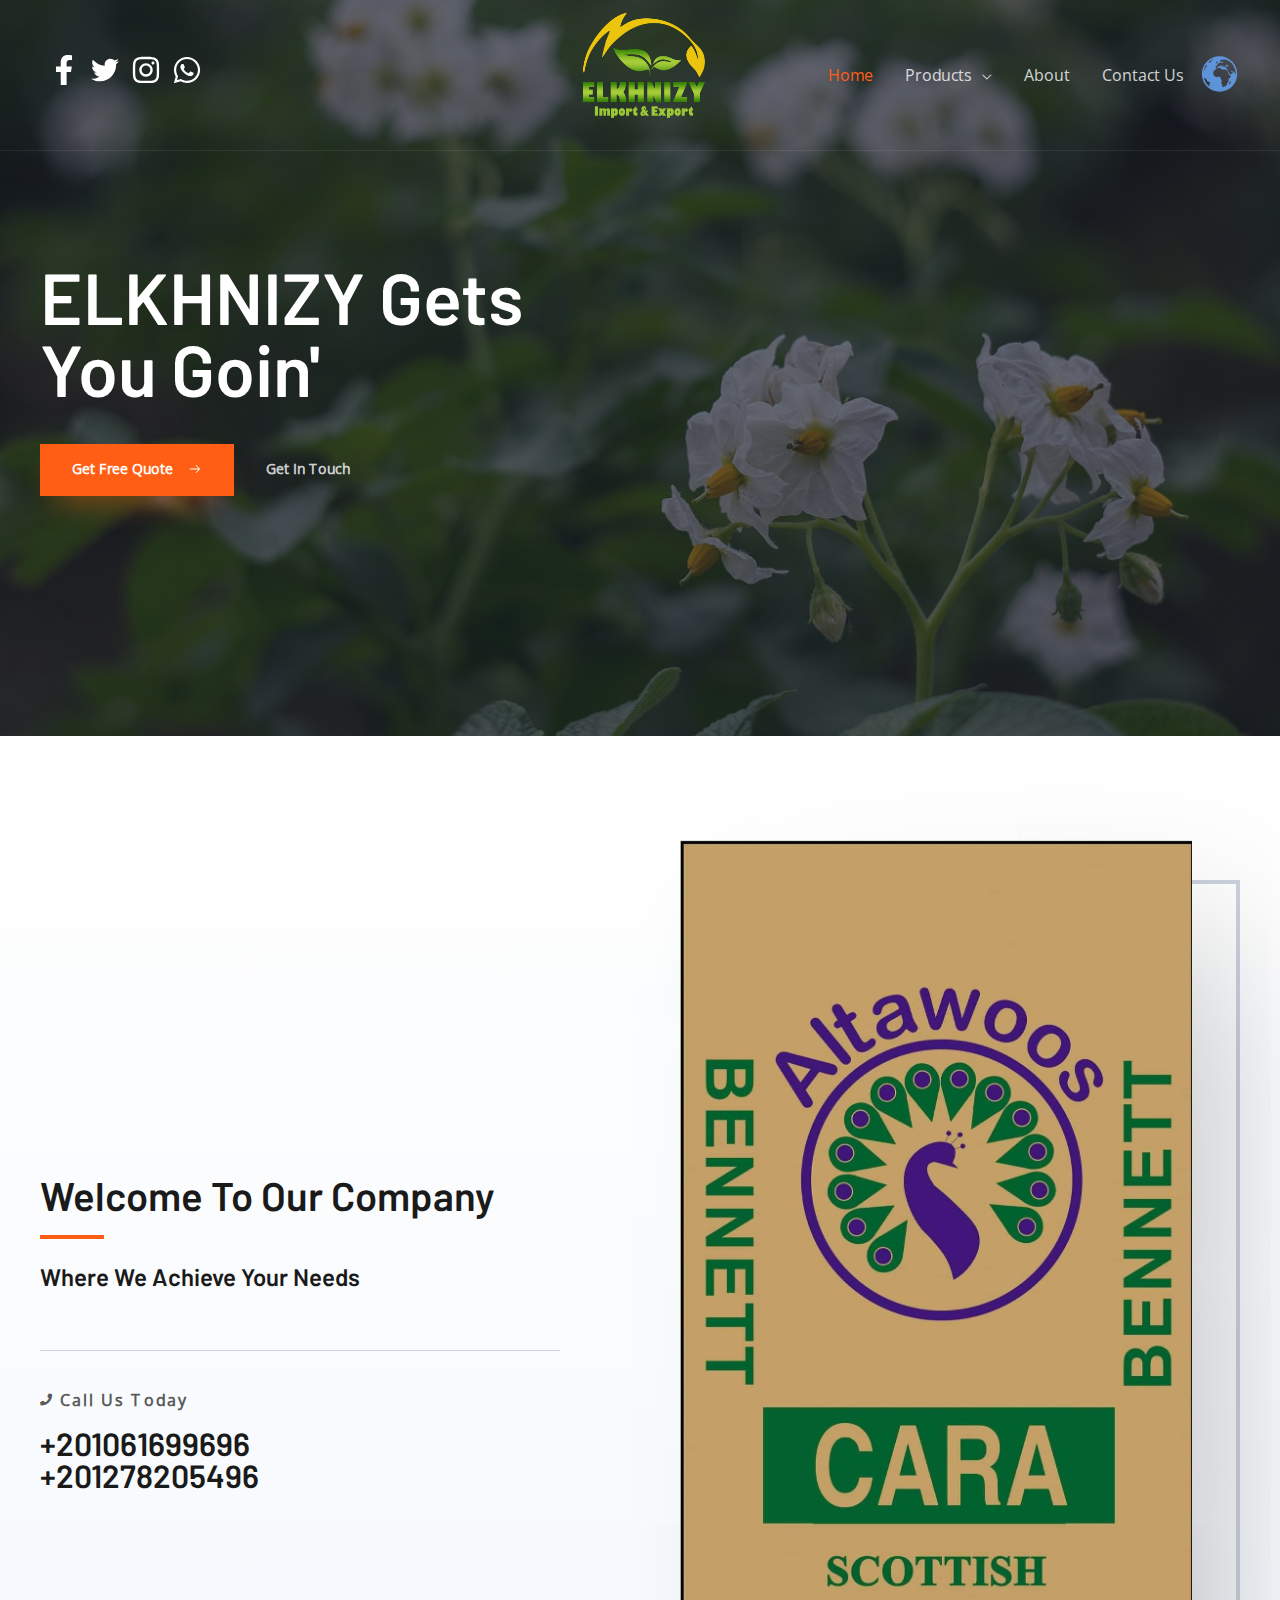
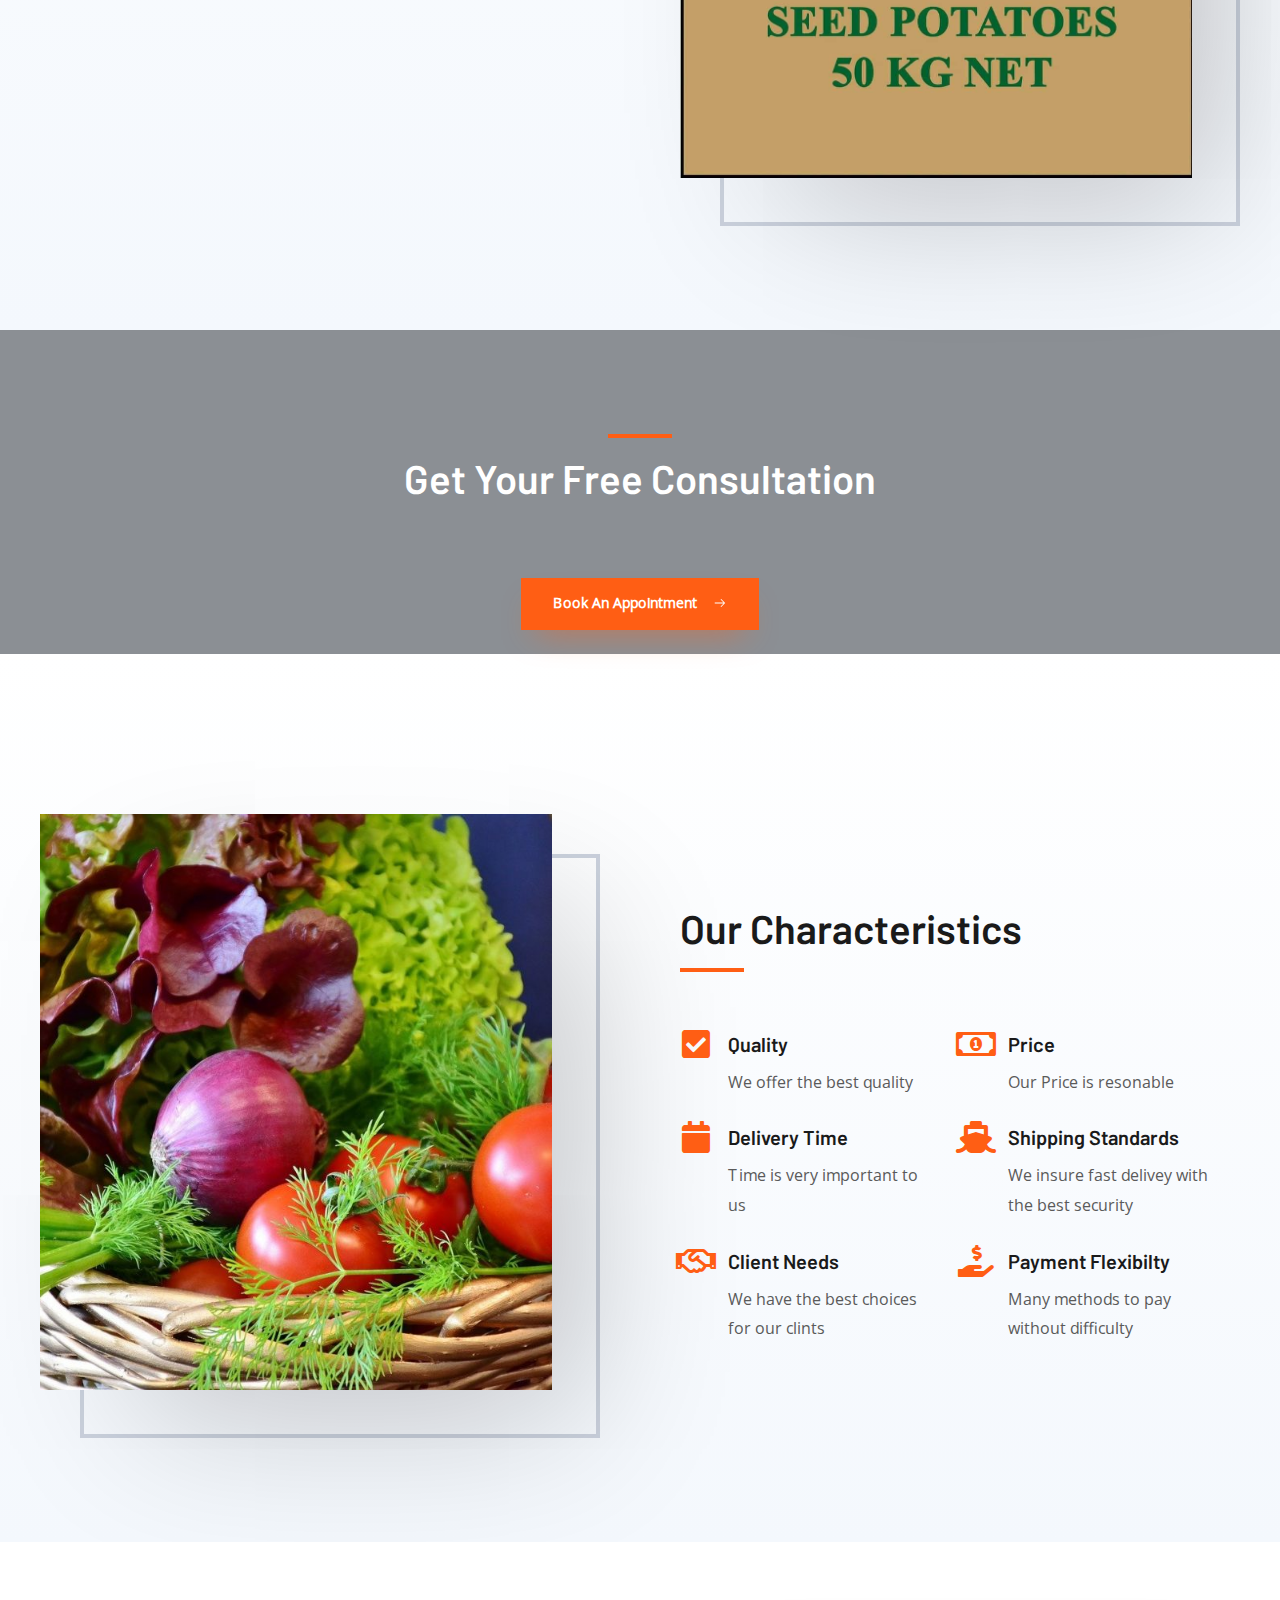
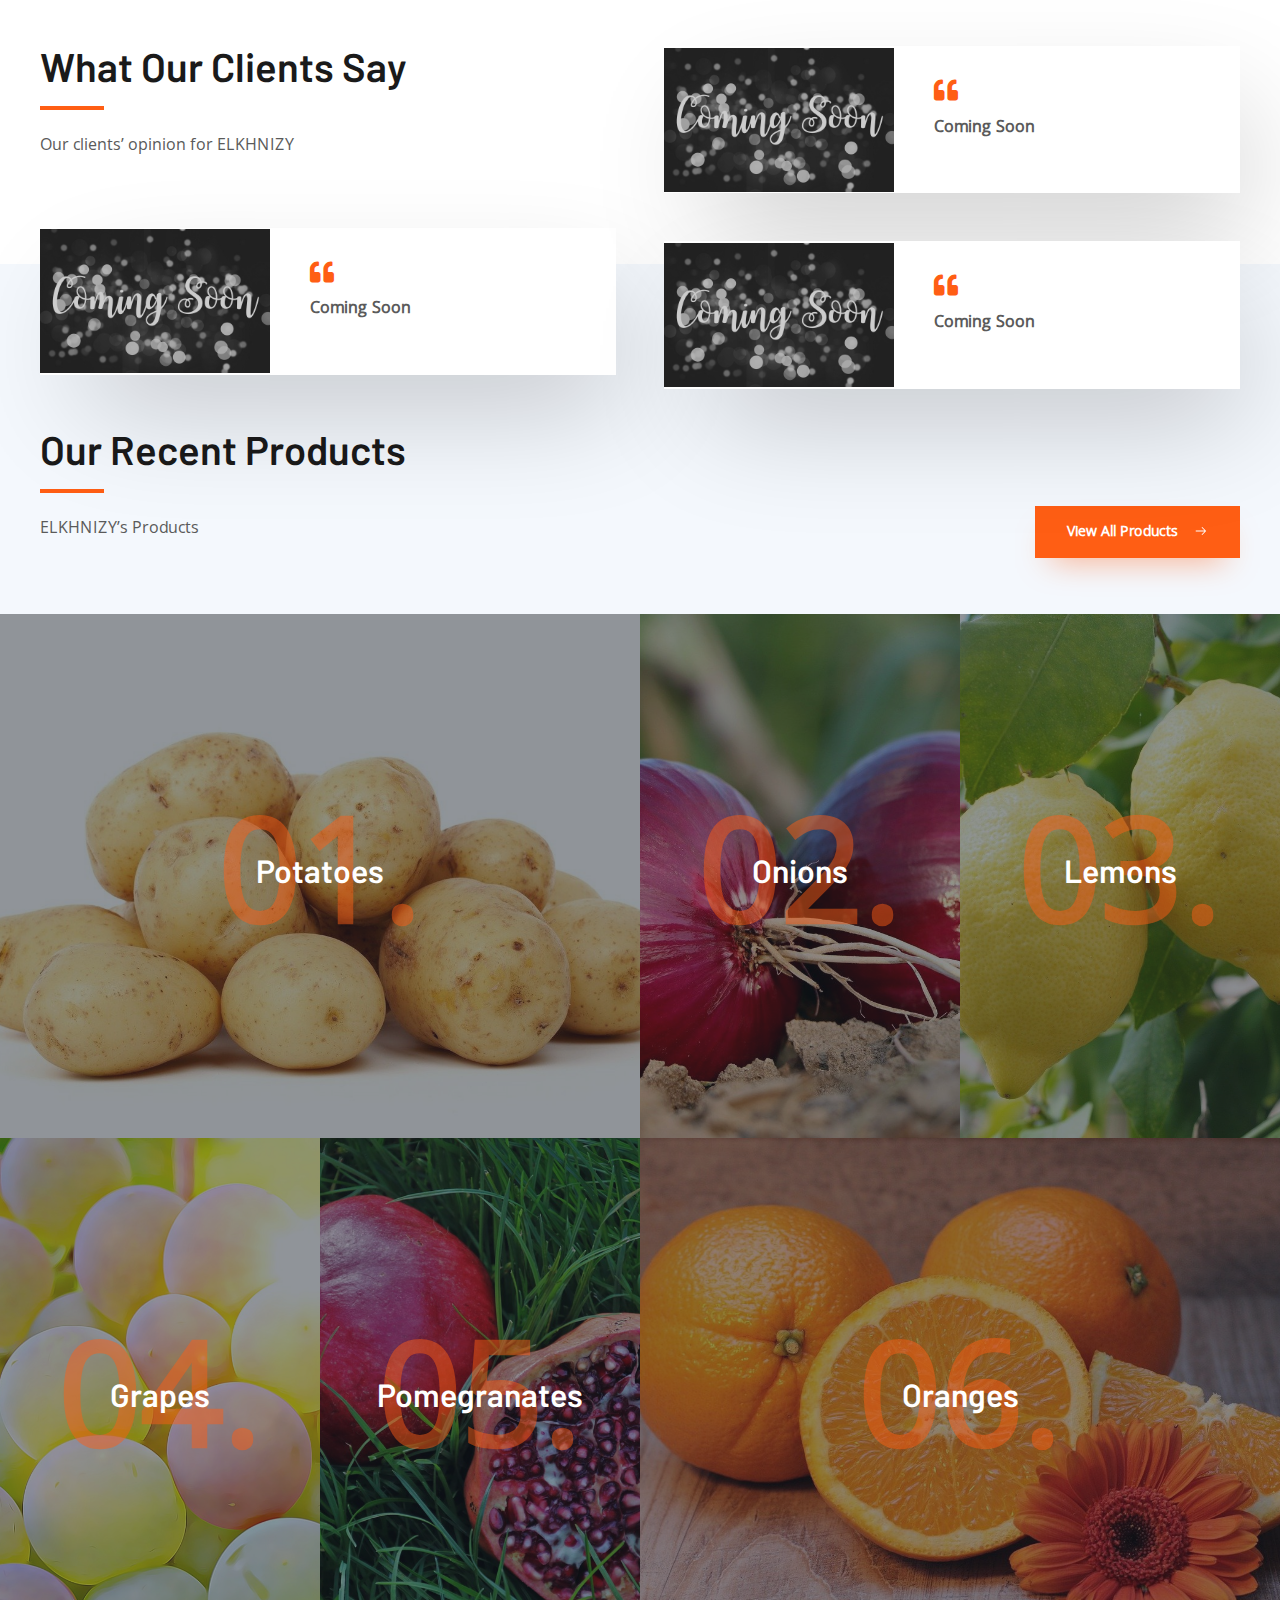
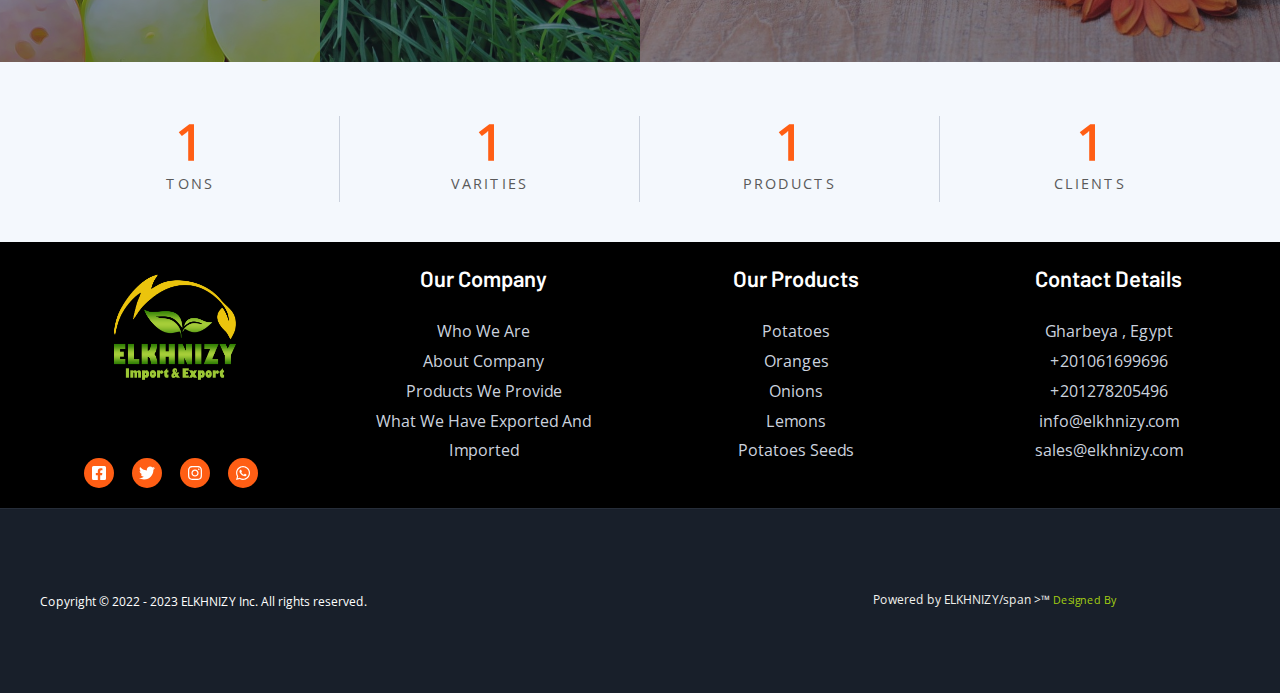
==== commit 7dcc217b: "UPDATE ELKHNIZY" ====
--- a/index.htm
+++ b/index.htm
@@ -6300,7 +6300,7 @@
               <div>
                 <div>
                   <span style="font-size: 9pt; color: rgb(241, 241, 237)"
-                    >Powered by LiteGreen</span
+                    >Powered by ELKHNIZY/span
                   >™
                   <a
                     href="https://www.linkedin.com/in/mostafa-belal-261523185/"
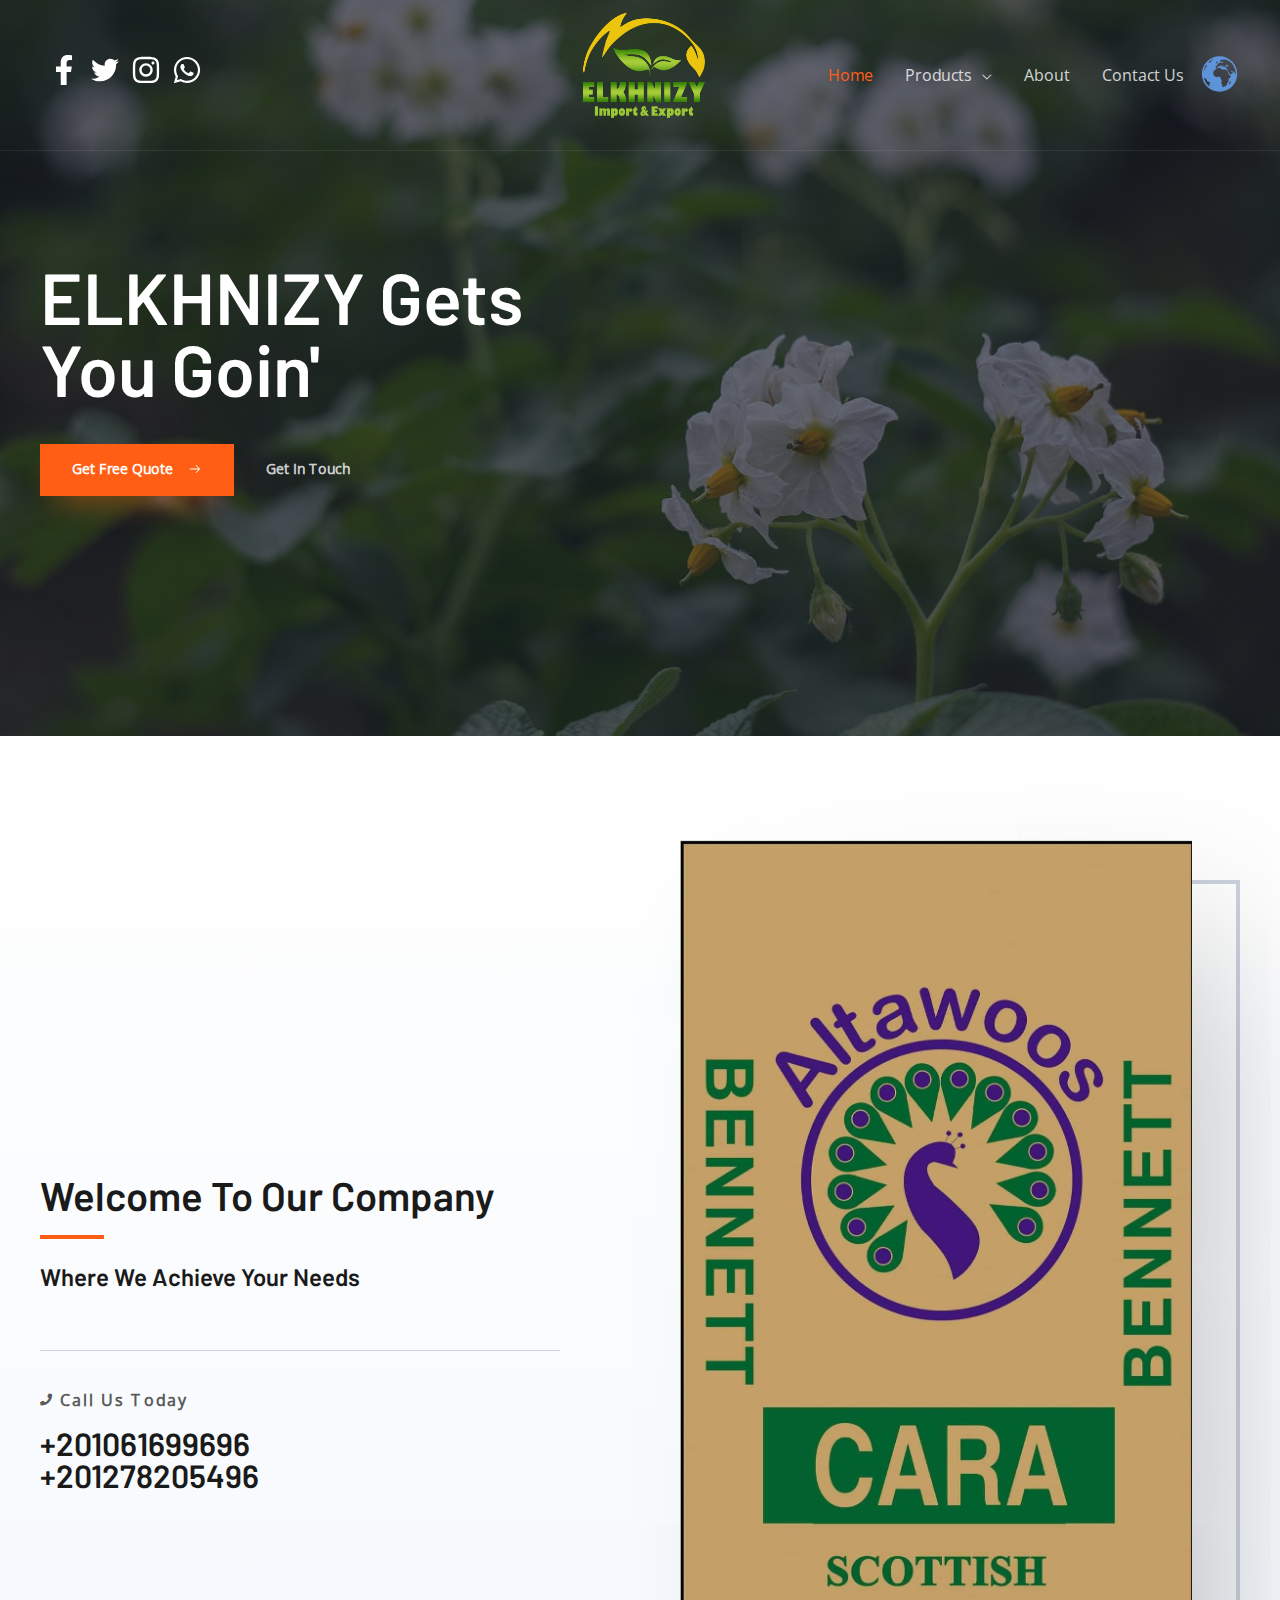
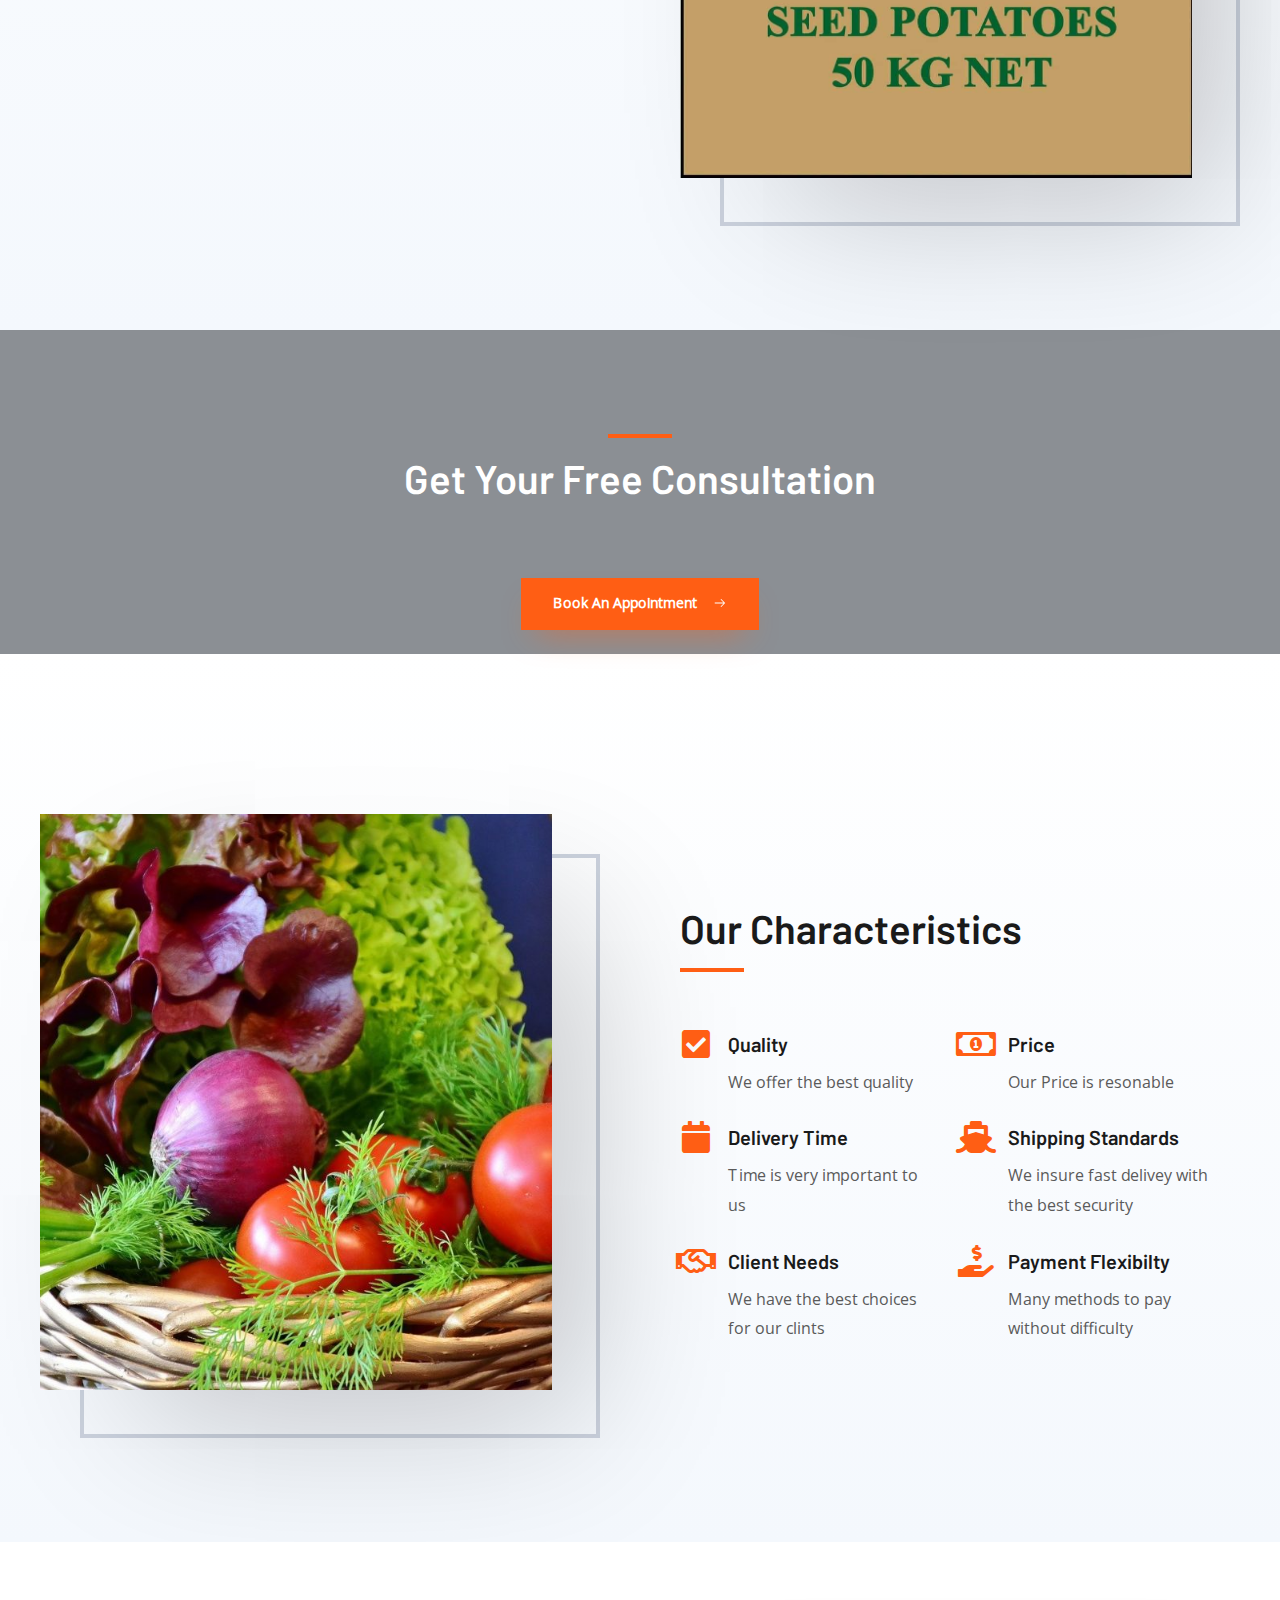
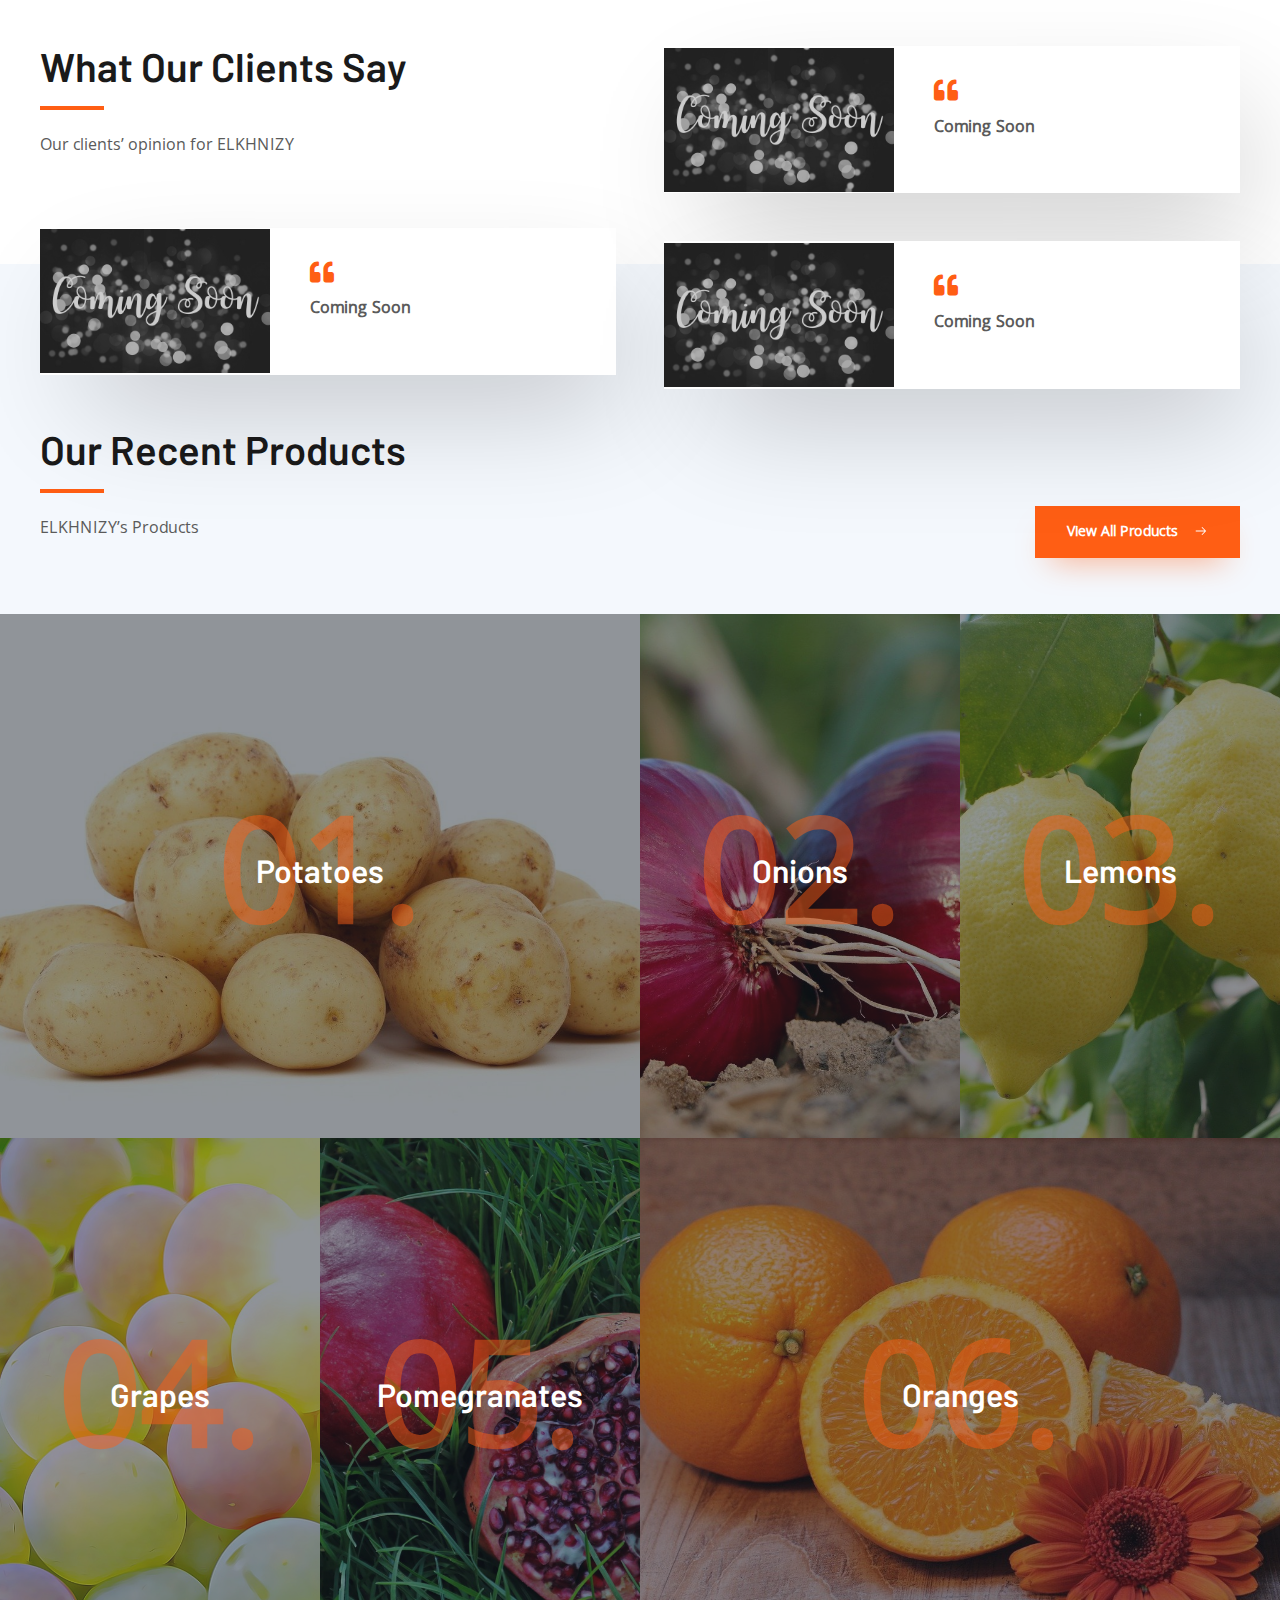
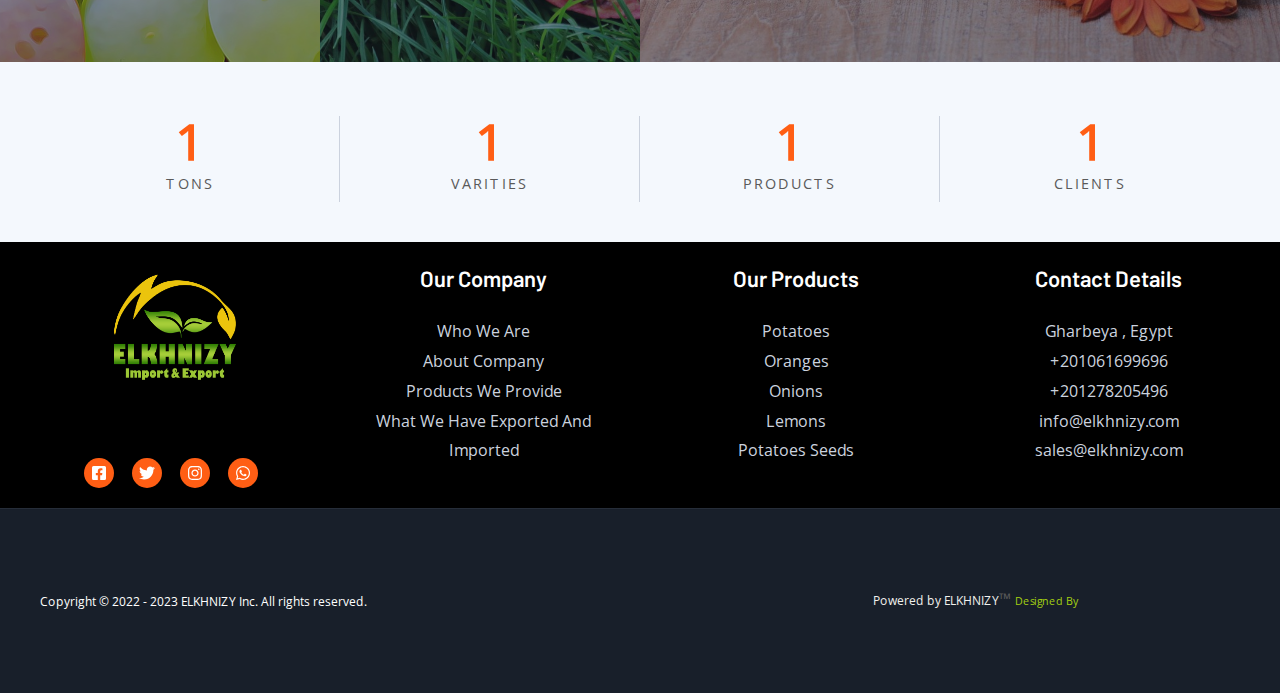
==== commit 6fbd0e76: "update TM" ====
--- a/index.htm
+++ b/index.htm
@@ -6300,7 +6300,7 @@
               <div>
                 <div>
                   <span style="font-size: 9pt; color: rgb(241, 241, 237)"
-                    >Powered by ELKHNIZY/span
+                    >Powered by ELKHNIZY</span
                   >™
                   <a
                     href="https://www.linkedin.com/in/mostafa-belal-261523185/"
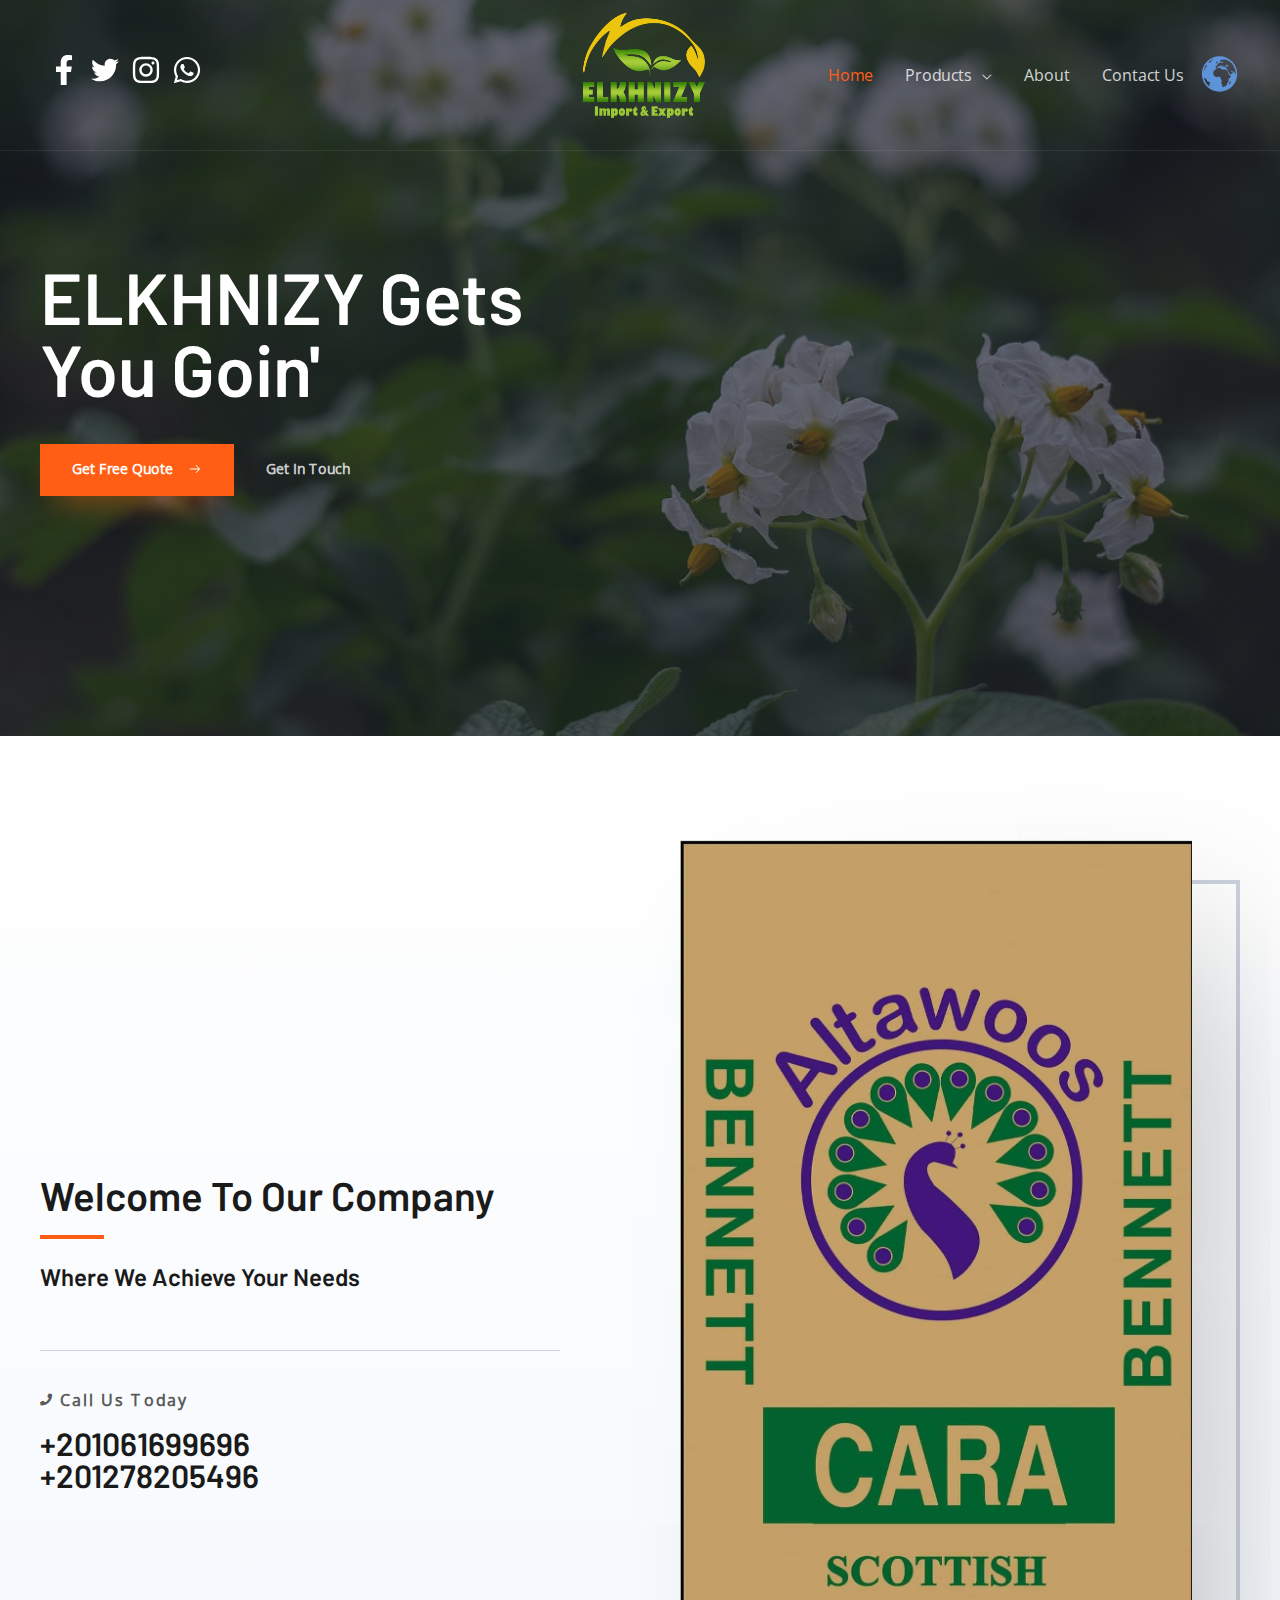
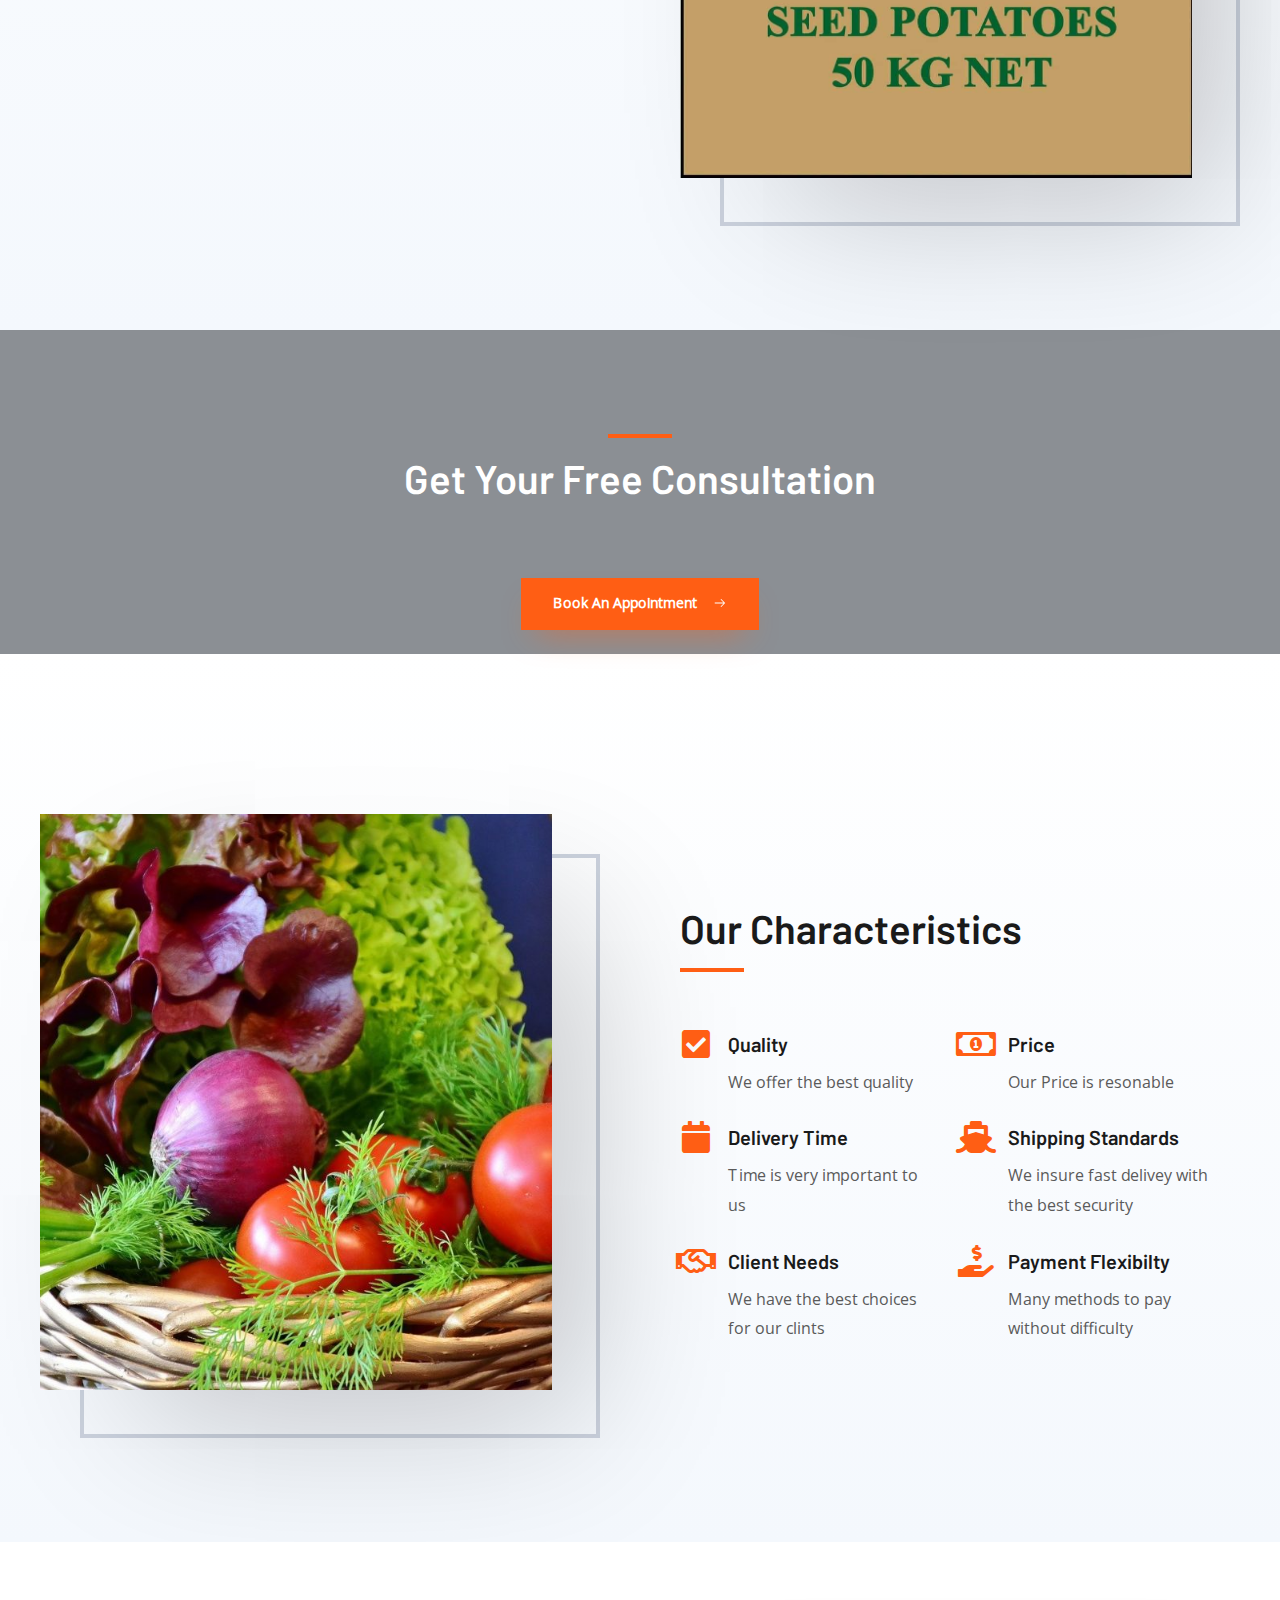
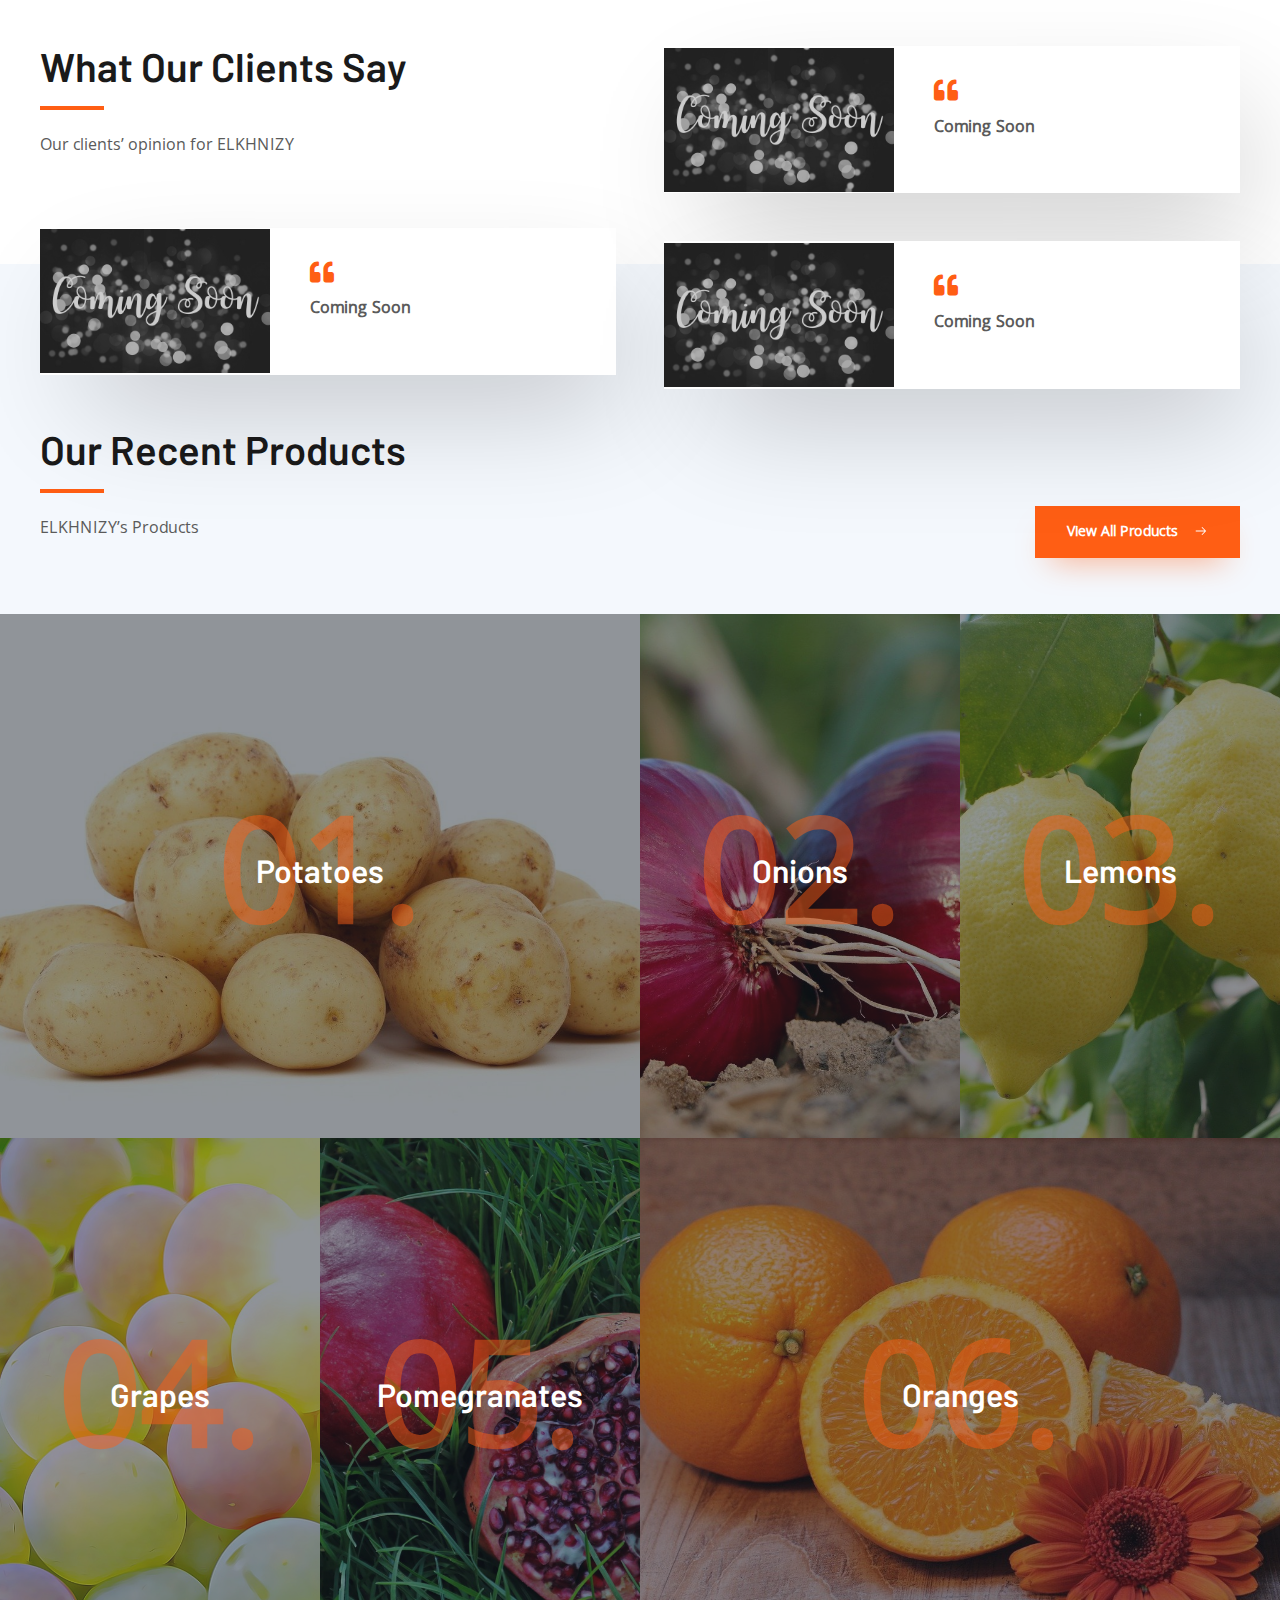
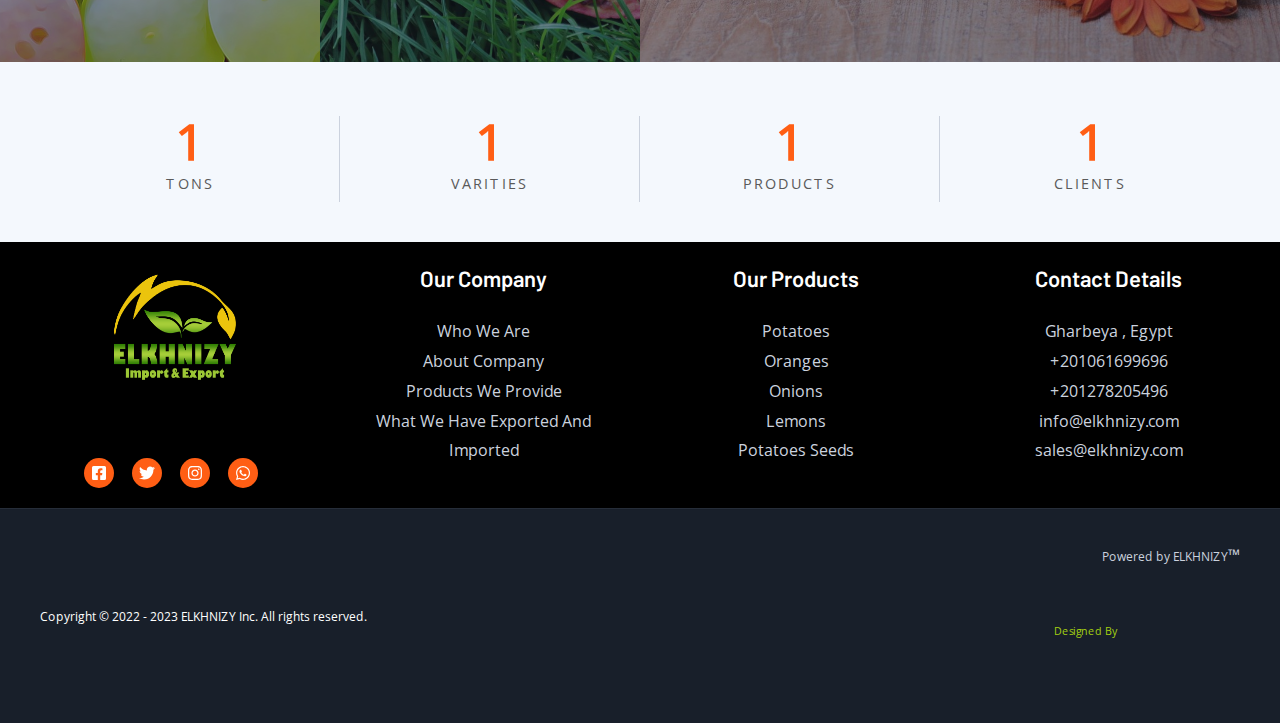
==== commit 8676644d: "update logo" ====
--- a/index.htm
+++ b/index.htm
@@ -6298,33 +6298,62 @@
                 </div>
               </div>
               <div>
-                <div>
-                  <span style="font-size: 9pt; color: rgb(241, 241, 237)"
-                    >Powered by ELKHNIZY</span
-                  >™
-                  <a
-                    href="https://www.linkedin.com/in/mostafa-belal-261523185/"
-                    target="_blank"
-                    rel="noopener nofollow"
-                    aria-label="facebook-f"
+                <div
+                  class="site-footer-below-section-3 site-footer-section site-footer-section-3"
+                >
+                  <div
+                    class="footer-widget-area widget-area site-footer-focus-item ast-footer-html-1"
+                    data-section="section-fb-html-1"
                   >
-                    <span style="font-size: 8pt; color: rgb(164, 208, 17)"
-                      >Designed By
-                    </span>
-                  </a>
-                  <a
-                    href="https://www.linkedin.com/in/mostafa-belal-261523185/"
-                    target="_blank"
-                    rel="noopener nofollow"
-                    aria-label="facebook-f"
+                    <div class="ast-header-html inner-link-style-">
+                      <div class="ast-builder-html-element">
+                        <p>
+                          <span style="font-size: 9pt">Powered by ELKHNIZY</span
+                          >™
+                        </p>
+                      </div>
+                    </div>
+                  </div>
+                </div>
+
+                <div
+                  class="site-footer-below-section-3 site-footer-section site-footer-section-3"
+                >
+                  <div
+                    class="footer-widget-area widget-area site-footer-focus-item ast-footer-html-1"
+                    data-section="section-fb-html-1"
                   >
-                    <img
-                      src="wp-content/uploads/2021/07/mostafa-belal.png"
-                      style="height: 120px; width: 120px"
-                      alt="Designed by Eng Mostafa Belal"
-                      loading="lazy"
-                    />
-                  </a>
+                    <div class="ast-header-html inner-link-style-">
+                      <div class="ast-builder-html-element">
+                        <p>
+                          <a
+                            href="https://www.linkedin.com/in/mostafa-belal-261523185/"
+                            target="_blank"
+                            rel="noopener nofollow"
+                            aria-label="facebook-f"
+                          >
+                            <span
+                              style="font-size: 8pt; color: rgb(164, 208, 17)"
+                              >Designed By
+                            </span>
+                          </a>
+                          <a
+                            href="https://www.linkedin.com/in/mostafa-belal-261523185/"
+                            target="_blank"
+                            rel="noopener nofollow"
+                            aria-label="facebook-f"
+                          >
+                            <img
+                              src="wp-content/uploads/2021/07/mostafa-belal.png"
+                              style="height: 120px; width: 120px"
+                              alt="Designed by Eng Mostafa Belal"
+                              loading="lazy"
+                            />
+                          </a>
+                        </p>
+                      </div>
+                    </div>
+                  </div>
                 </div>
               </div>
             </div>
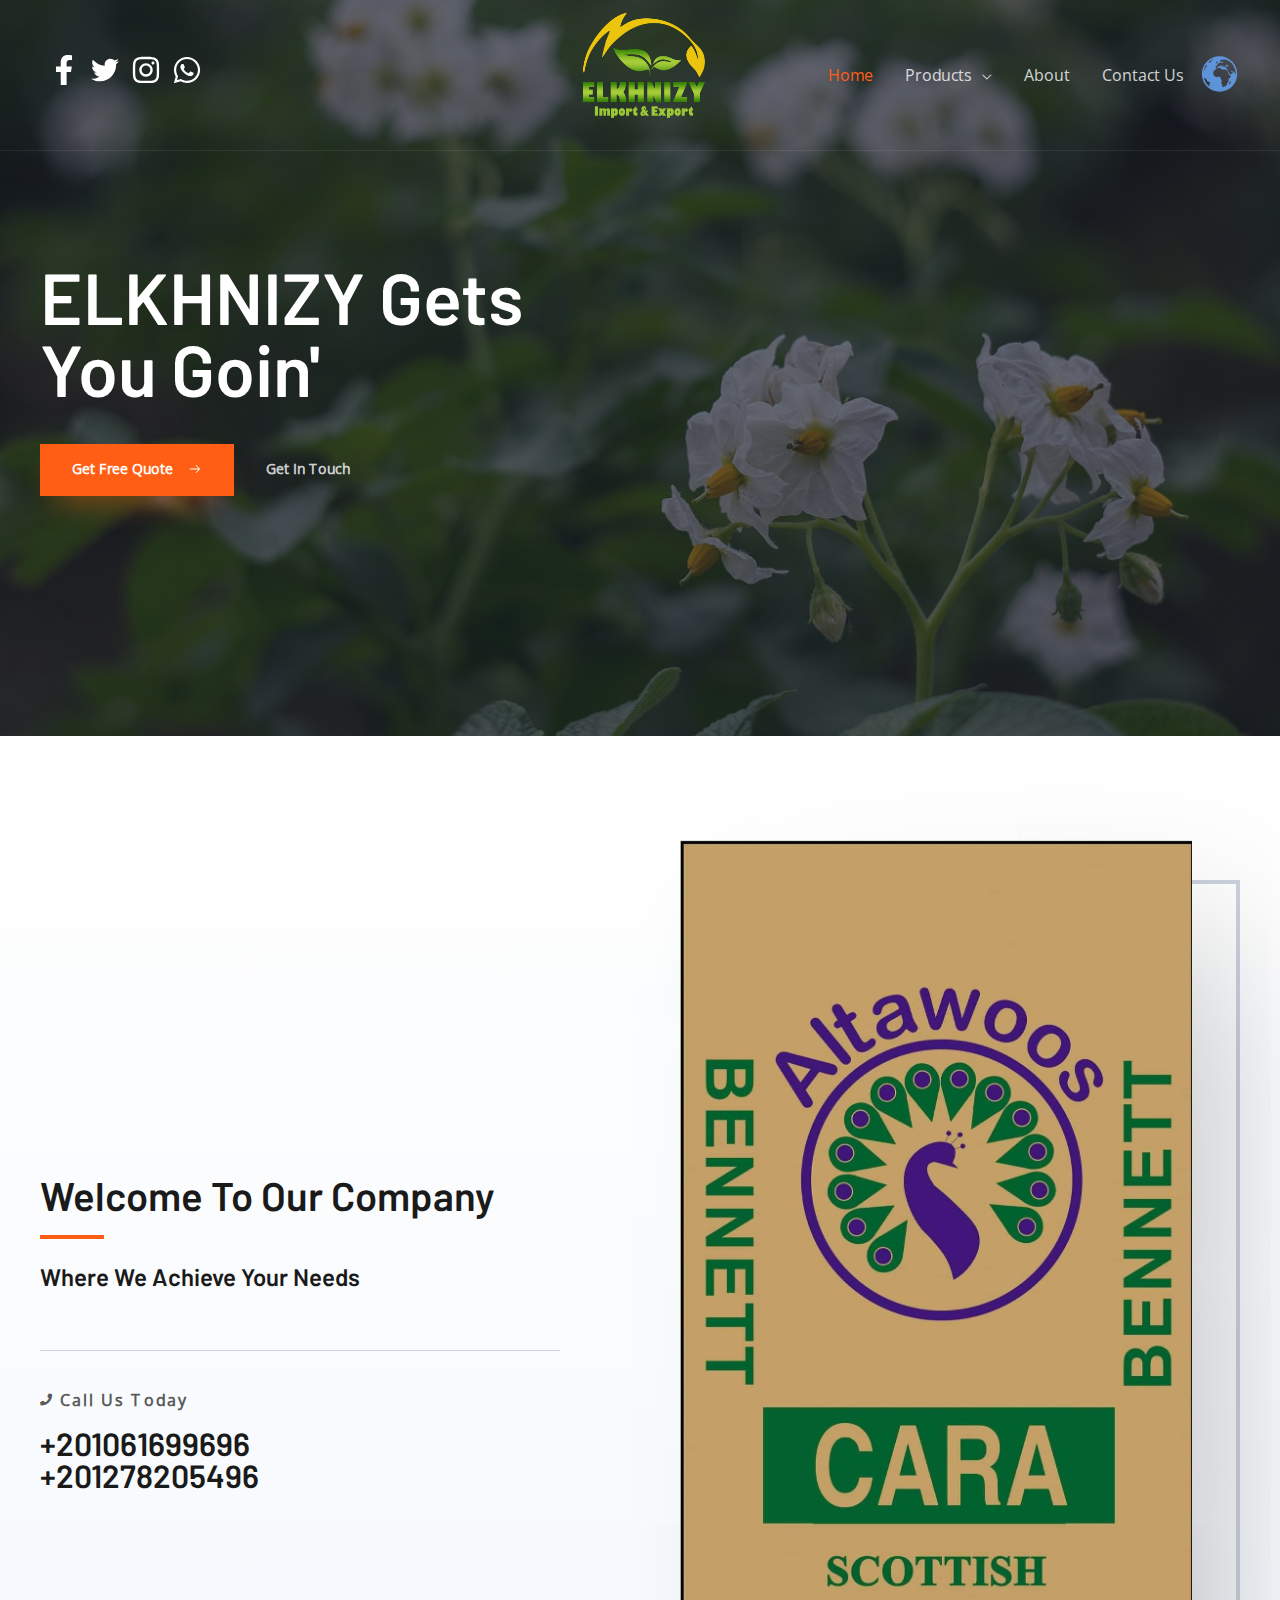
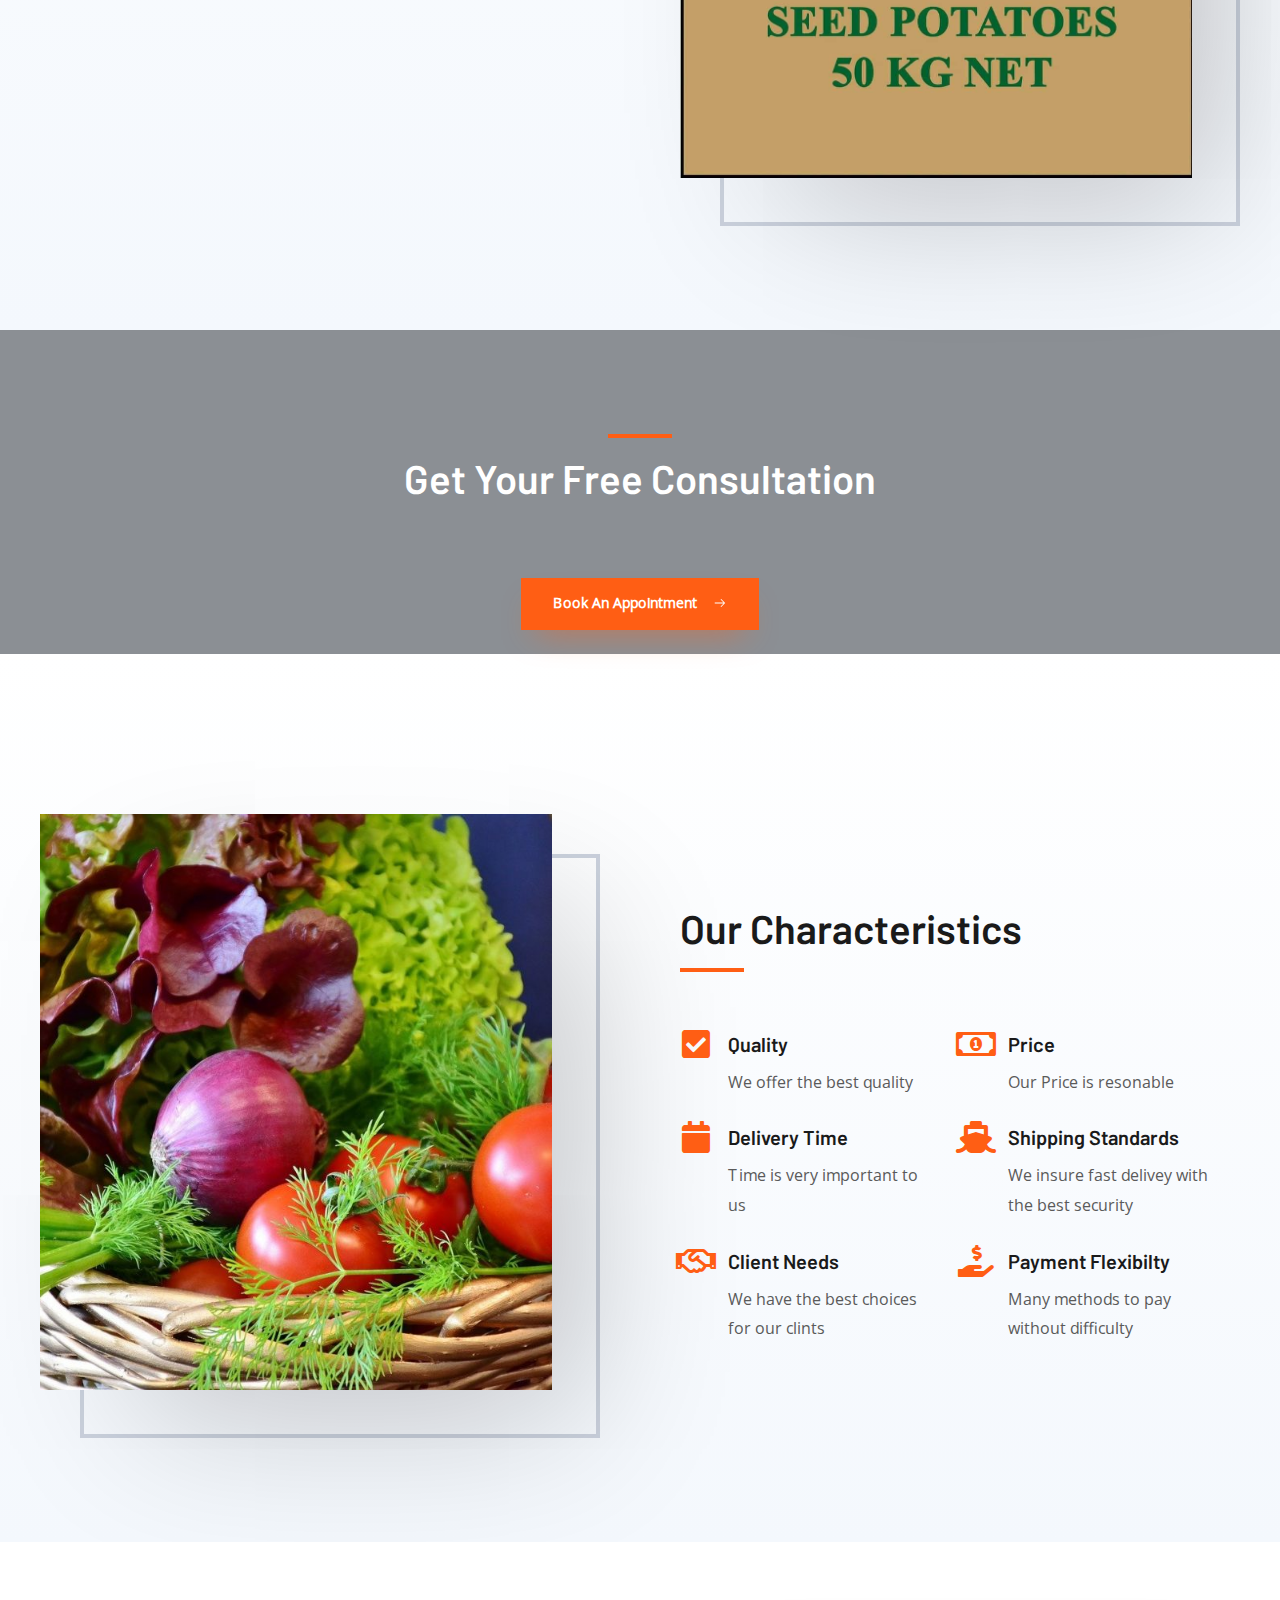
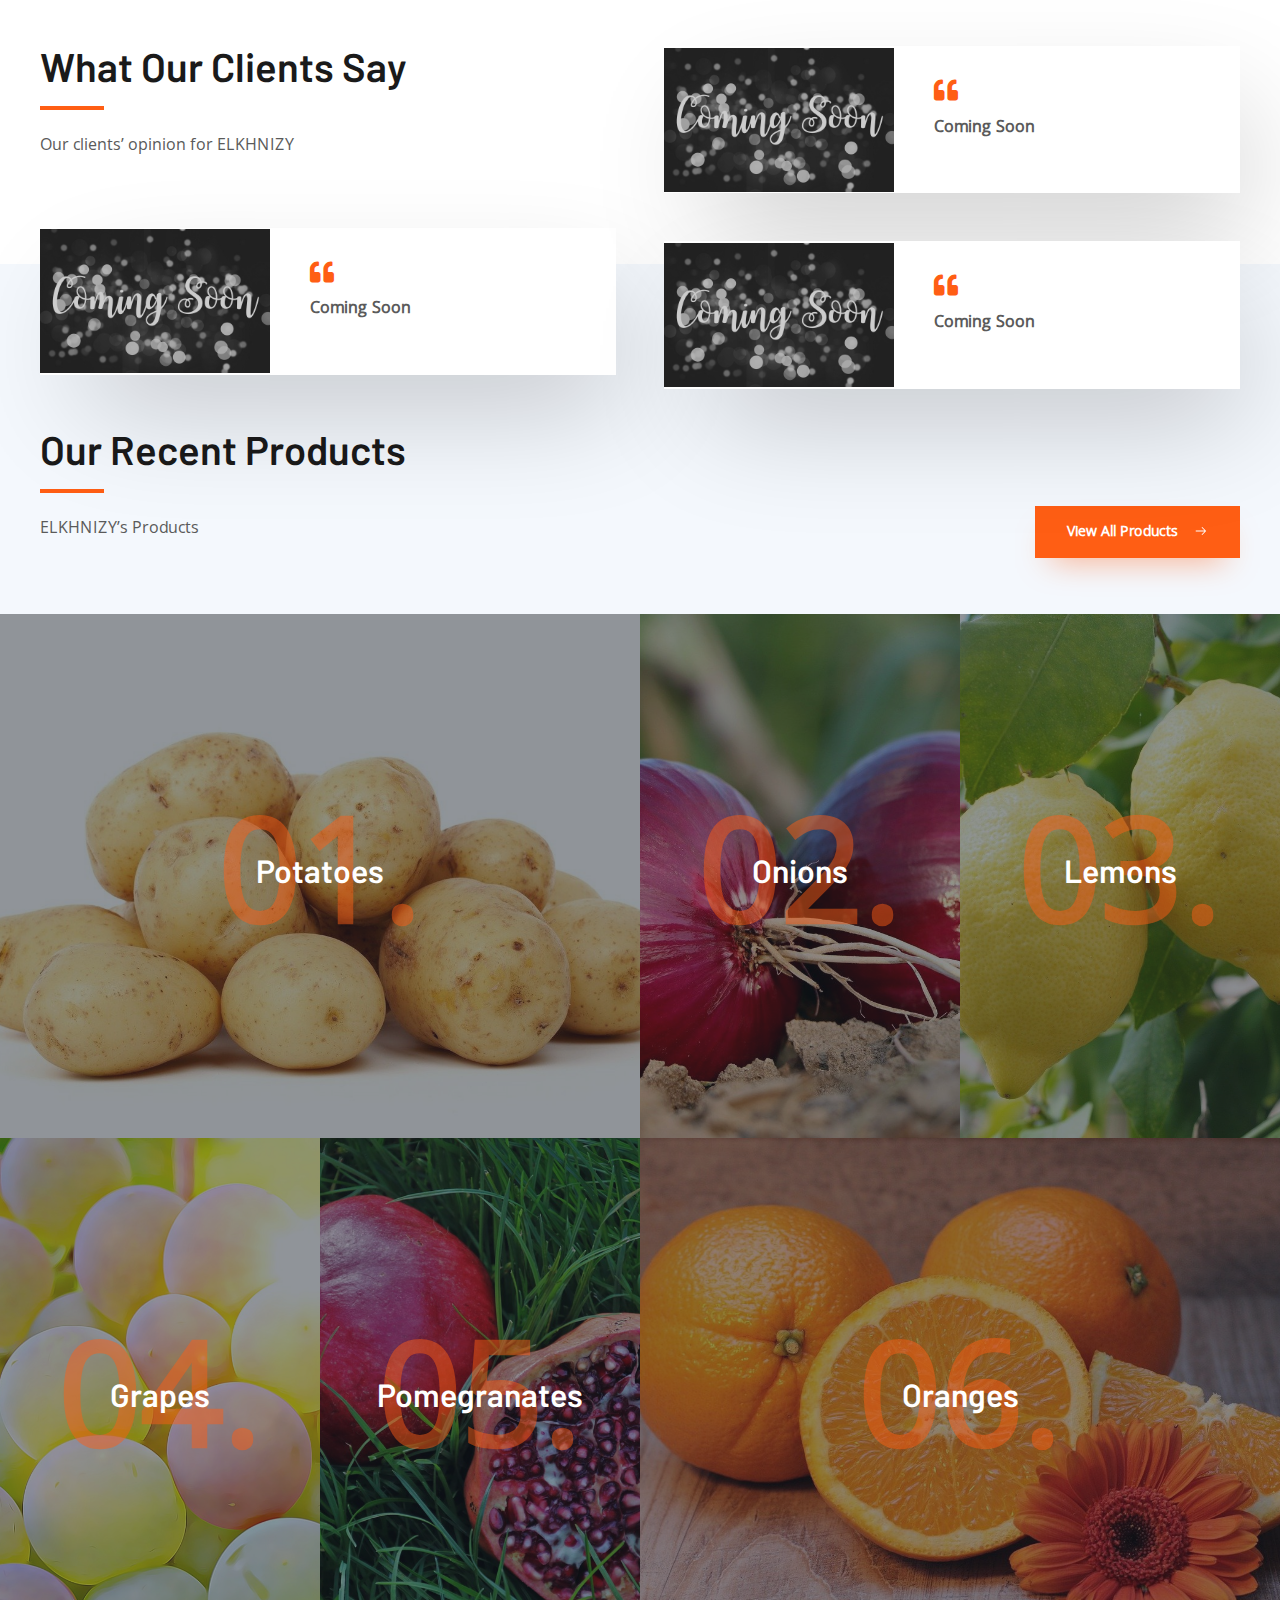
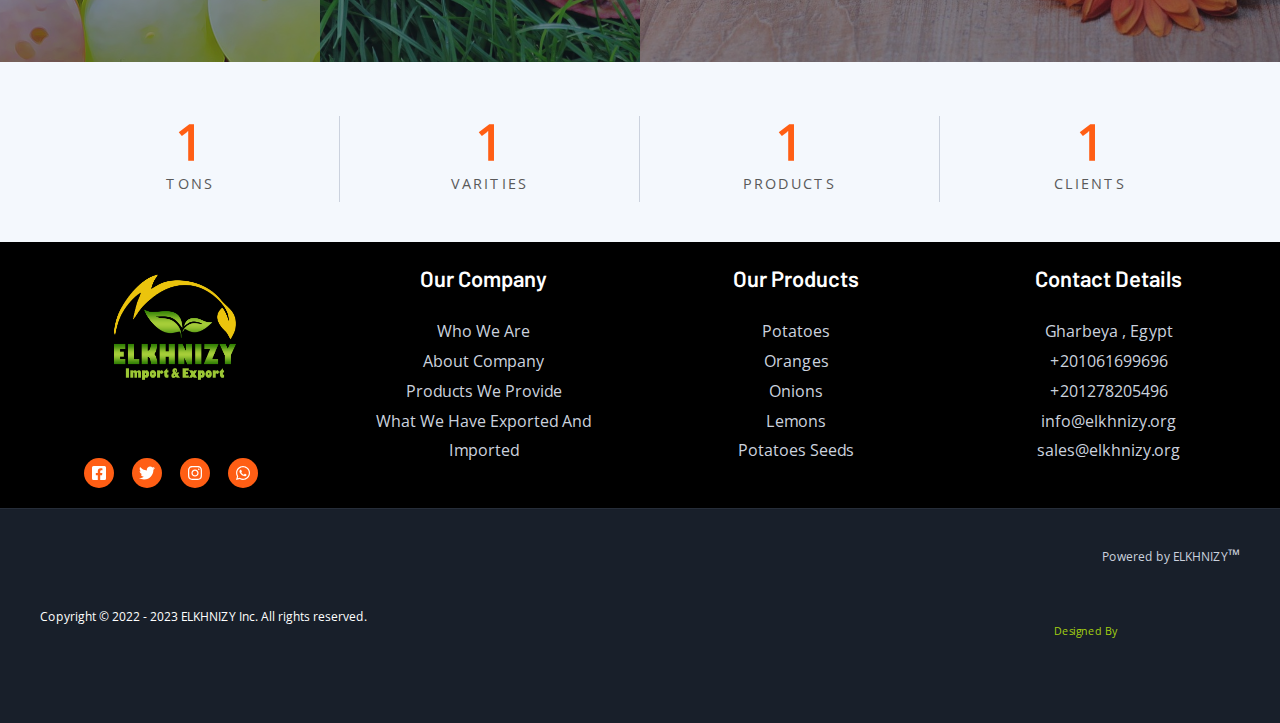
==== commit bb7237c1: "change elkhnizy.com to elkhnizy.org" ====
--- a/index.htm
+++ b/index.htm
@@ -13,7 +13,7 @@
       content="ELKHNIZY - Export Egyptian Fresh Fruits And Vegetables | Potatoes, Oranges, Onion, etc. | - Import Potatoes Seeds | Spunta, Cara, etc. |"
     />
     <meta name="robots" content="max-image-preview:large" />
-    <meta name="google-site-verification" content="elkhnizy.com" />
+    <meta name="google-site-verification" content="elkhnizy.org" />
     <link rel="canonical" href="index.htm" />
     <meta name="generator" content="All in One SEO (AIOSEO) 4.2.5.1 " />
     <meta property="og:locale" content="en_US" />
@@ -30,14 +30,14 @@
       property="og:description"
       content="ELKHNIZY - Export Egyptian Fresh Fruits And Vegetables | Potatoes, Oranges, Onion, etc. | - Import Potatoes Seeds | Spunta, Cara, etc. |"
     />
-    <meta property="og:url" content="https://www.elkhnizy.com/" />
+    <meta property="og:url" content="https://www.elkhnizy.org/" />
     <meta
       property="og:image"
-      content="https://www.elkhnizy.com/wp-content/uploads/2021/07/elkhnizy-Logo_No-background_1.png"
+      content="https://www.elkhnizy.org/wp-content/uploads/2021/07/elkhnizy-Logo_No-background_1.png"
     />
     <meta
       property="og:image:secure_url"
-      content="https://www.elkhnizy.com/wp-content/uploads/2021/07/elkhnizy-Logo_No-background_1.png"
+      content="https://www.elkhnizy.org/wp-content/uploads/2021/07/elkhnizy-Logo_No-background_1.png"
     />
     <meta
       property="article:published_time"
@@ -64,7 +64,7 @@
     <meta name="twitter:creator" content="@elkhnizyy" />
     <meta
       name="twitter:image"
-      content="https://www.elkhnizy.com/wp-content/uploads/2021/07/elkhnizy-Logo_No-background_1.png"
+      content="https://www.elkhnizy.org/wp-content/uploads/2021/07/elkhnizy-Logo_No-background_1.png"
     />
     <meta name="google" content="nositelinkssearchbox" />
     <script type="application/ld+json" class="aioseo-schema">
@@ -73,49 +73,49 @@
         "@graph": [
           {
             "@type": "BreadcrumbList",
-            "@id": "https:\/\/www.elkhnizy.com\/#breadcrumblist",
+            "@id": "https:\/\/www.elkhnizy.org\/#breadcrumblist",
             "itemListElement": [
               {
                 "@type": "ListItem",
-                "@id": "https:\/\/www.elkhnizy.com\/#listItem",
+                "@id": "https:\/\/www.elkhnizy.org\/#listItem",
                 "position": 1,
                 "item": {
                   "@type": "WebPage",
-                  "@id": "https:\/\/www.elkhnizy.com\/",
+                  "@id": "https:\/\/www.elkhnizy.org\/",
                   "name": "Home",
                   "description": "ELKHNIZY - Export Egyptian Fresh Fruits And Vegetables | Potatoes, Oranges, Onion, etc. | - Import Potatoes Seeds | Spunta, Cara, etc. |",
-                  "url": "https:\/\/www.elkhnizy.com\/"
+                  "url": "https:\/\/www.elkhnizy.org\/"
                 },
-                "nextItem": "https:\/\/www.elkhnizy.com\/#listItem"
+                "nextItem": "https:\/\/www.elkhnizy.org\/#listItem"
               },
               {
                 "@type": "ListItem",
-                "@id": "https:\/\/www.elkhnizy.com\/#listItem",
+                "@id": "https:\/\/www.elkhnizy.org\/#listItem",
                 "position": 2,
                 "item": {
                   "@type": "WebPage",
-                  "@id": "https:\/\/www.elkhnizy.com\/",
+                  "@id": "https:\/\/www.elkhnizy.org\/",
                   "name": "Home",
                   "description": "ELKHNIZY - Export Egyptian Fresh Fruits And Vegetables | Potatoes, Oranges, Onion, etc. | - Import Potatoes Seeds | Spunta, Cara, etc. |",
-                  "url": "https:\/\/www.elkhnizy.com\/"
+                  "url": "https:\/\/www.elkhnizy.org\/"
                 },
-                "previousItem": "https:\/\/www.elkhnizy.com\/#listItem"
+                "previousItem": "https:\/\/www.elkhnizy.org\/#listItem"
               }
             ]
           },
           {
             "@type": "Organization",
-            "@id": "https:\/\/www.elkhnizy.com\/#organization",
+            "@id": "https:\/\/www.elkhnizy.org\/#organization",
             "name": "ELKHNIZY",
-            "url": "https:\/\/www.elkhnizy.com\/",
+            "url": "https:\/\/www.elkhnizy.org\/",
             "logo": {
               "@type": "ImageObject",
-              "url": "https:\/\/www.elkhnizy.com\/wp-content\/uploads\/2021\/07\/elkhnizy-Logo_No-background_1.png",
-              "@id": "https:\/\/www.elkhnizy.com\/#organizationLogo",
+              "url": "https:\/\/www.elkhnizy.org\/wp-content\/uploads\/2021\/07\/elkhnizy-Logo_No-background_1.png",
+              "@id": "https:\/\/www.elkhnizy.org\/#organizationLogo",
               "caption": "ELKHNIZY Logo White Slogan"
             },
             "image": {
-              "@id": "https:\/\/www.elkhnizy.com\/#organizationLogo"
+              "@id": "https:\/\/www.elkhnizy.org\/#organizationLogo"
             },
             "sameAs": [
               "https:\/\/facebook.com\/elkhnizyy",
@@ -130,25 +130,25 @@
           },
           {
             "@type": "WebSite",
-            "@id": "https:\/\/www.elkhnizy.com\/#website",
-            "url": "https:\/\/www.elkhnizy.com\/",
+            "@id": "https:\/\/www.elkhnizy.org\/#website",
+            "url": "https:\/\/www.elkhnizy.org\/",
             "name": "ELKHNIZY",
             "description": "For Import And Export | Egyptian Fresh Fruits And Vegetables - Potatoes Seeds |",
             "inLanguage": "en",
             "publisher": {
-              "@id": "https:\/\/www.elkhnizy.com\/#organization"
+              "@id": "https:\/\/www.elkhnizy.org\/#organization"
             }
           },
           {
             "@type": "WebPage",
-            "@id": "https:\/\/www.elkhnizy.com\/#webpage",
-            "url": "https:\/\/www.elkhnizy.com\/",
+            "@id": "https:\/\/www.elkhnizy.org\/#webpage",
+            "url": "https:\/\/www.elkhnizy.org\/",
             "name": "ELKHNIZY | Potatoes, Oranges, Onions, Seeds, etc. |",
             "description": "ELKHNIZY - Export Egyptian Fresh Fruits And Vegetables | Potatoes, Oranges, Onion, etc. | - Import Potatoes Seeds | Spunta, Cara, etc. |",
             "inLanguage": "en",
-            "isPartOf": { "@id": "https:\/\/www.elkhnizy.com\/#website" },
+            "isPartOf": { "@id": "https:\/\/www.elkhnizy.org\/#website" },
             "breadcrumb": {
-              "@id": "https:\/\/www.elkhnizy.com\/#breadcrumblist"
+              "@id": "https:\/\/www.elkhnizy.org\/#breadcrumblist"
             },
             "datePublished": "2017-07-11T08:54:31+00:00",
             "dateModified": "2021-09-17T14:20:42+00:00"
@@ -2471,7 +2471,7 @@
     ></script>
     <!--[if IE]>
       <script
-        src="https://www.elkhnizy.com/wp-content/themes/astra/assets/js/minified/flexibility.min.js"
+        src="https://www.elkhnizy.org/wp-content/themes/astra/assets/js/minified/flexibility.min.js"
         id="astra-flexibility-js"
       ></script>
       <script id="astra-flexibility-js-after">
@@ -2504,14 +2504,14 @@
     <link
       rel="alternate"
       type="application/json+oembed"
-      href="wp-json/oembed/1.0/embed?url=https%3A%2F%2Fwww.elkhnizy.com%2F"
+      href="wp-json/oembed/1.0/embed?url=https%3A%2F%2Fwww.elkhnizy.org%2F"
     />
     <link
       rel="alternate"
       type="text/xml+oembed"
-      href="wp-json/oembed/1.0/embed-1?url=https%3A%2F%2Fwww.elkhnizy.com%2F&#038;format=xml"
+      href="wp-json/oembed/1.0/embed-1?url=https%3A%2F%2Fwww.elkhnizy.org%2F&#038;format=xml"
     />
-    <link rel="pingback" href="https://www.elkhnizy.com/xmlrpc.php" />
+    <link rel="pingback" href="https://www.elkhnizy.org/xmlrpc.php" />
     <style>
       .recentcomments a {
         display: inline !important;
@@ -2535,7 +2535,7 @@
     />
     <meta
       name="msapplication-TileImage"
-      content="https://www.elkhnizy.com/wp-content/uploads/2021/07/cropped-elkhnizy-Logo_No-background-270x270.png"
+      content="https://www.elkhnizy.org/wp-content/uploads/2021/07/cropped-elkhnizy-Logo_No-background-270x270.png"
     />
     <style id="wp-custom-css">
       /*
@@ -3284,7 +3284,7 @@
                                             language_codes2[i] +
                                             '\')" title="' +
                                             languages[i] +
-                                            '" style="background-image:url(//www.elkhnizy.com/wp-content/plugins/gtranslate/24/' +
+                                            '" style="background-image:url(//www.elkhnizy.org/wp-content/plugins/gtranslate/24/' +
                                             (function (l) {
                                               if (l == "en" && us_flag)
                                                 return "en-us";
@@ -3830,7 +3830,7 @@
                                     language_codes2[i] +
                                     '\')" title="' +
                                     languages[i] +
-                                    '" style="background-image:url(//www.elkhnizy.com/wp-content/plugins/gtranslate/24/' +
+                                    '" style="background-image:url(//www.elkhnizy.org/wp-content/plugins/gtranslate/24/' +
                                     (function (l) {
                                       if (l == "en" && us_flag) return "en-us";
                                       if (l == "pt" && br_flag) return "pt-br";
@@ -4172,7 +4172,7 @@
                               <div class="elementor-widget-container">
                                 <div class="elementor-button-wrapper">
                                   <a
-                                    href="mailto:sales@elkhnizy.com"
+                                    href="mailto:sales@elkhnizy.org"
                                     class="elementor-button-link elementor-button elementor-size-md"
                                     role="button"
                                   >
@@ -4208,7 +4208,7 @@
                               <div class="elementor-widget-container">
                                 <div class="elementor-button-wrapper">
                                   <a
-                                    href="mailto:info@elkhnizy.com"
+                                    href="mailto:info@elkhnizy.org"
                                     class="elementor-button-link elementor-button elementor-size-md"
                                     role="button"
                                   >
@@ -4609,7 +4609,7 @@
                               <div class="elementor-widget-container">
                                 <div class="elementor-button-wrapper">
                                   <a
-                                    href="mailto:info@elkhnizy.com"
+                                    href="mailto:info@elkhnizy.org"
                                     class="elementor-button-link elementor-button elementor-size-sm"
                                     role="button"
                                   >
@@ -6227,8 +6227,8 @@
                             id="menu-item-1856"
                             class="menu-item menu-item-type-custom menu-item-object-custom menu-item-1856"
                           >
-                            <a href="mailto:info@elkhnizy.com" class="menu-link"
-                              >info@elkhnizy.com</a
+                            <a href="mailto:info@elkhnizy.org" class="menu-link"
+                              >info@elkhnizy.org</a
                             >
                           </li>
                           <li
@@ -6236,9 +6236,9 @@
                             class="menu-item menu-item-type-custom menu-item-object-custom menu-item-1856"
                           >
                             <a
-                              href="mailto:sales@elkhnizy.com"
+                              href="mailto:sales@elkhnizy.org"
                               class="menu-link"
-                              >sales@elkhnizy.com</a
+                              >sales@elkhnizy.org</a
                             >
                           </li>
                         </ul>
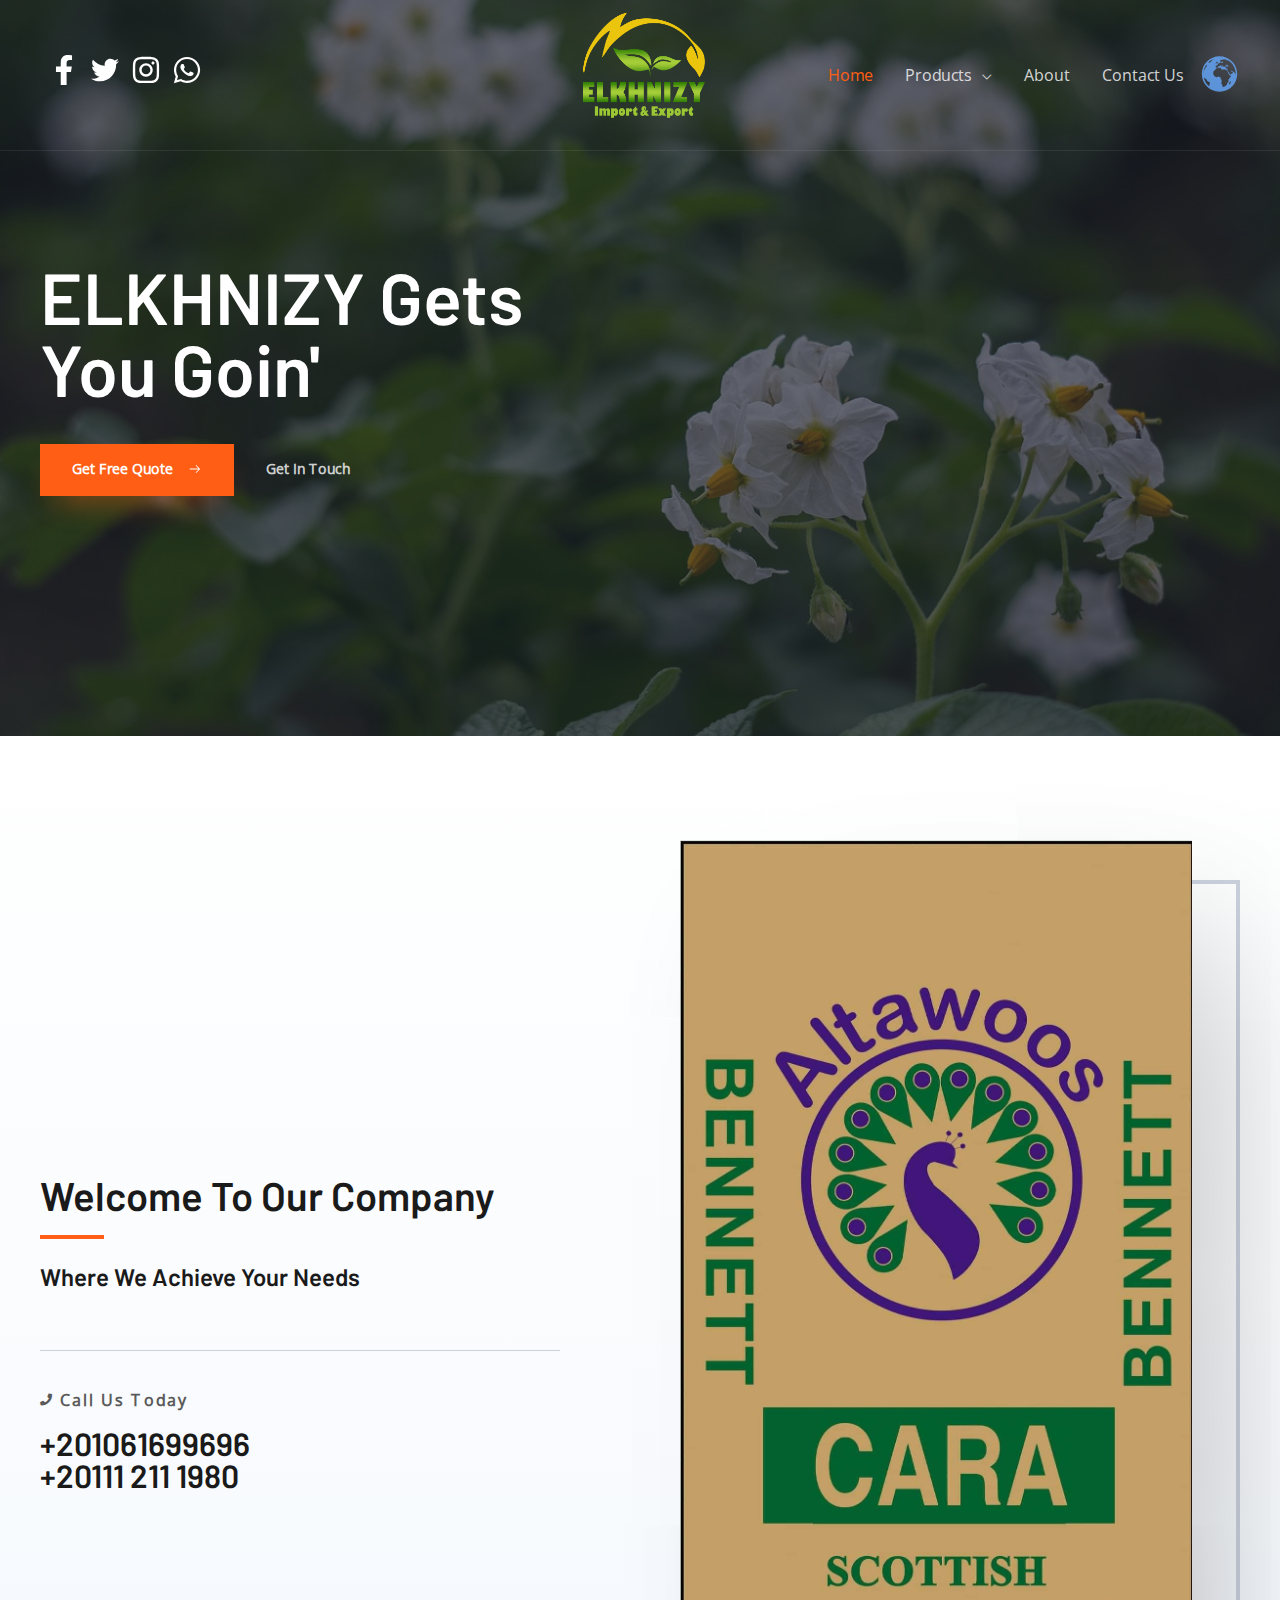
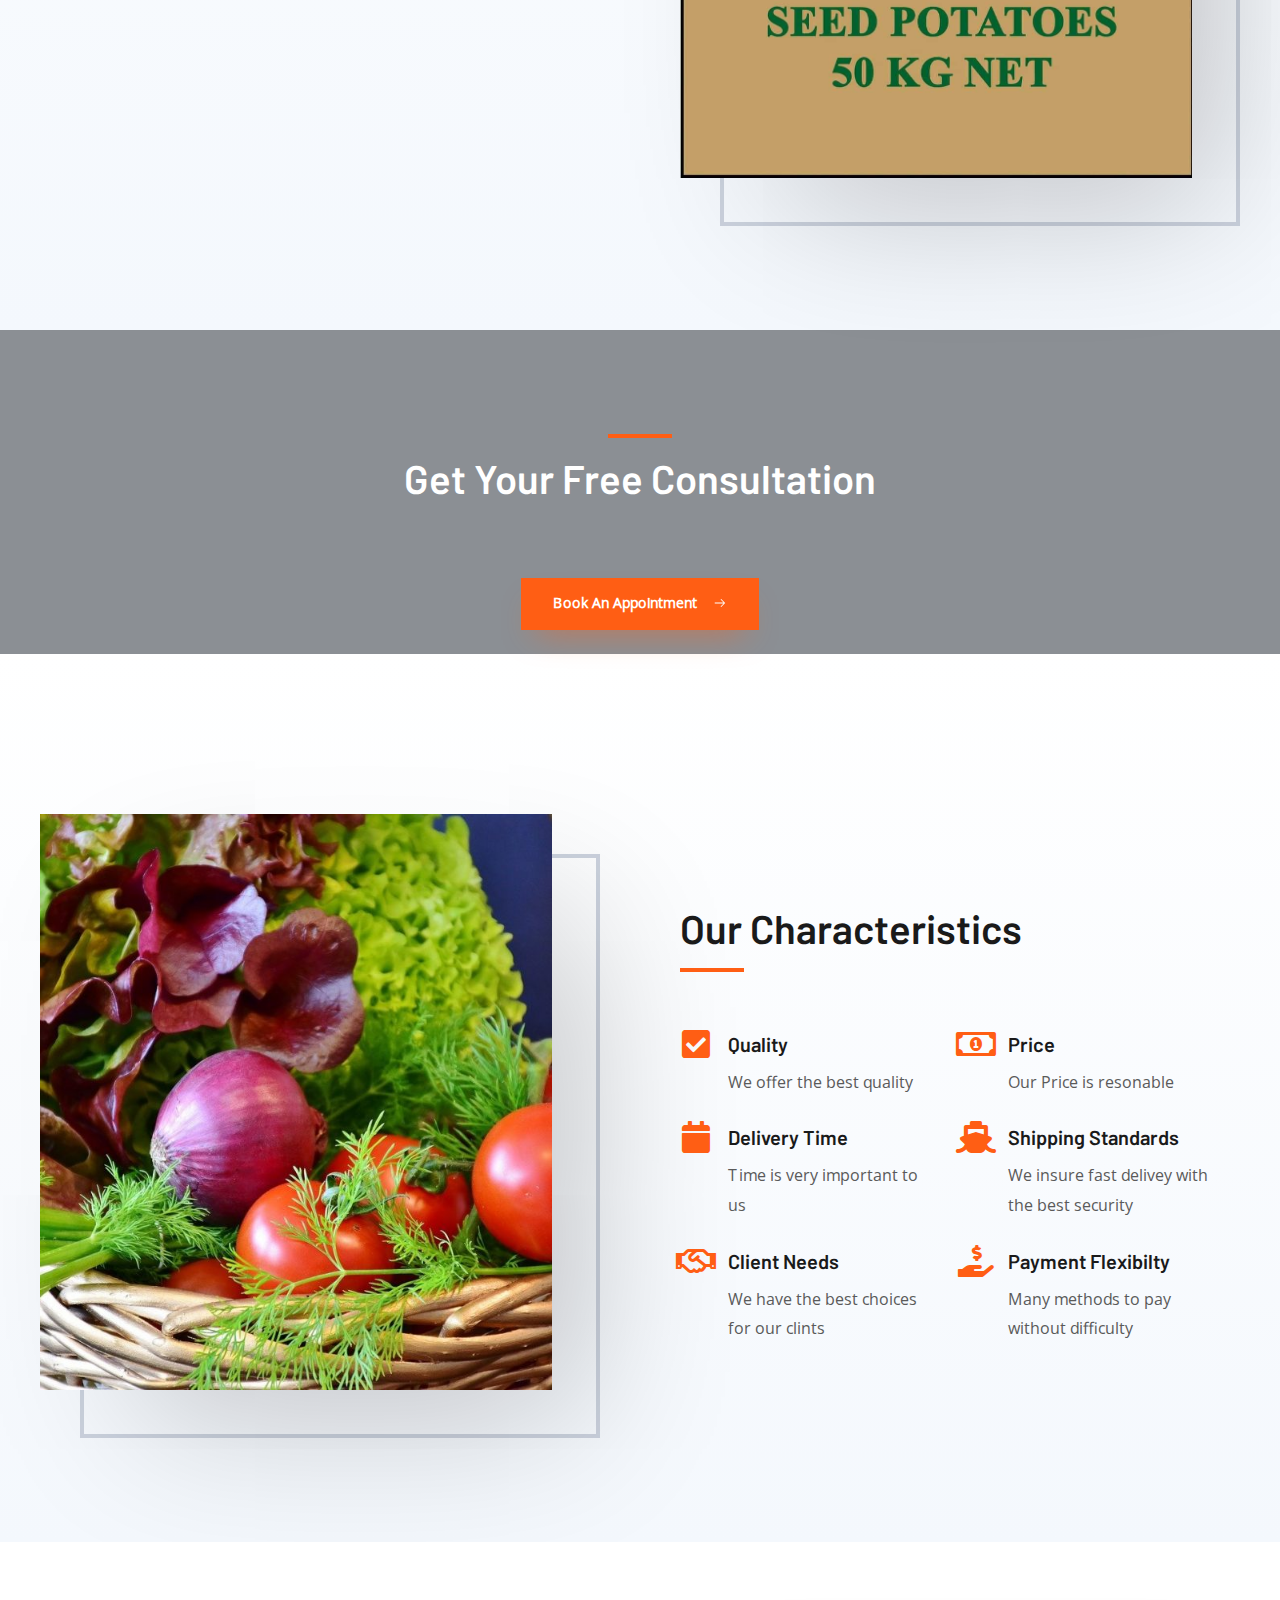
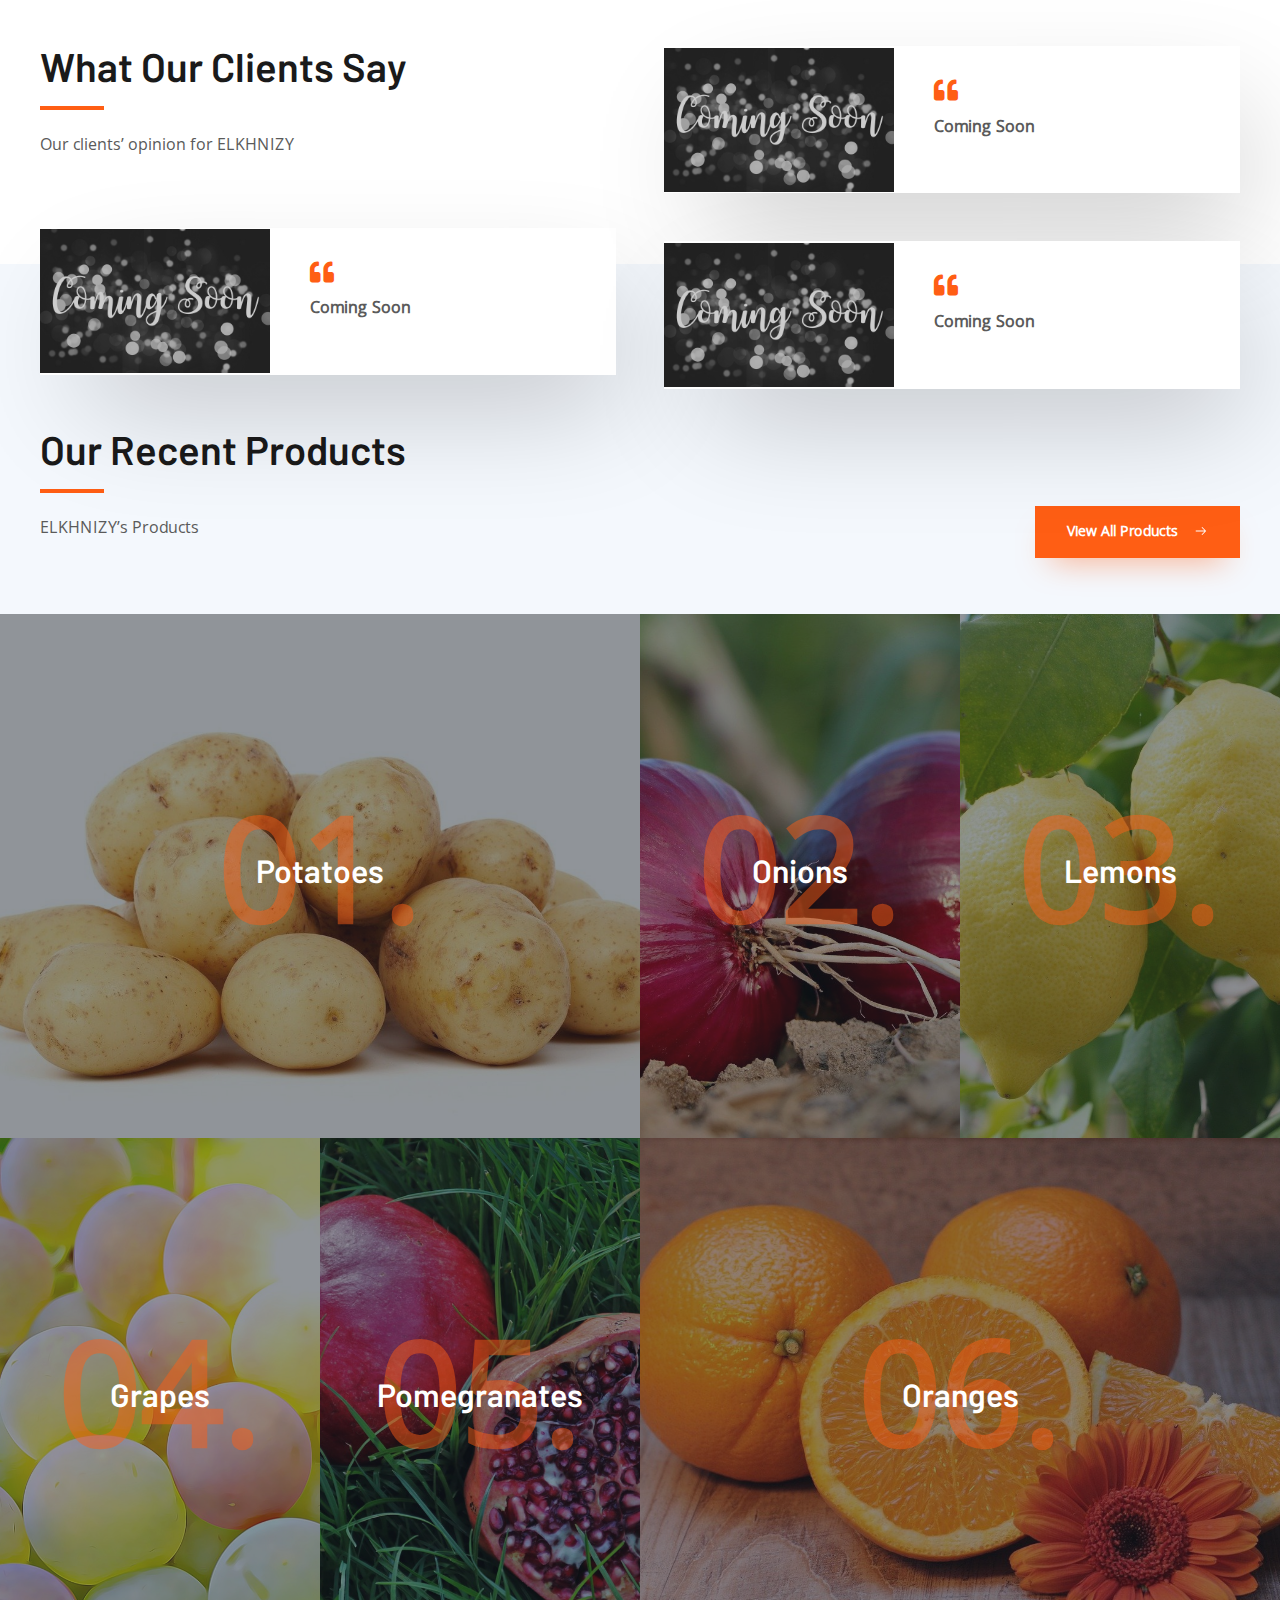
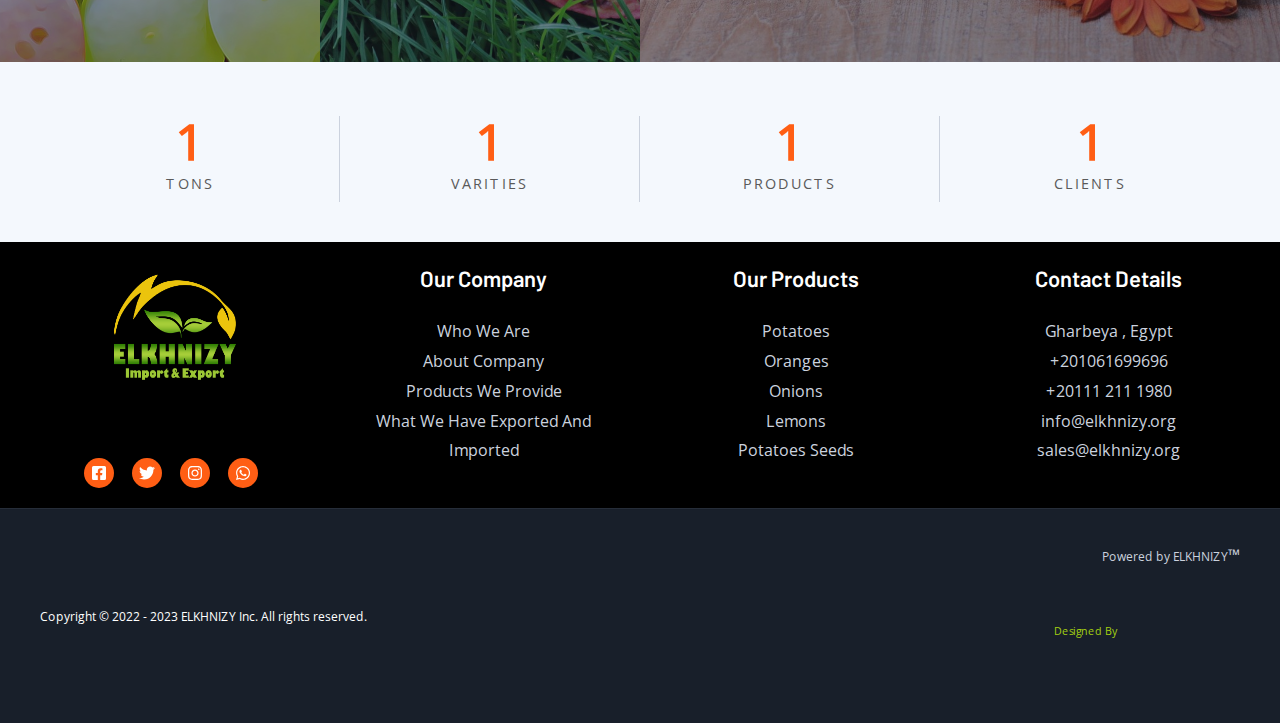
==== commit 5e8348ee: "change phone number to 011" ====
--- a/index.htm
+++ b/index.htm
@@ -2962,7 +2962,7 @@
                               </li>
                               <li>
                                 <a
-                                  href="https://api.whatsapp.com/send?phone=201278205496&text=Welcome%20%20ELKHNIZY%20at%20your%20service%20Can%20I%20help%20you%20?"
+                                  href="https://api.whatsapp.com/send?phone=201112111980&text=Welcome%20ELKHNIZY%20at%20your%20service%20Can%20I%20help%20you%20%3F"
                                   target="_blank"
                                   rel="noopener nofollow"
                                   aria-label="whatsapp"
@@ -4501,7 +4501,7 @@
                                 <h3
                                   class="elementor-heading-title elementor-size-default"
                                 >
-                                  +201278205496
+                                  +20111 211 1980
                                 </h3>
                               </div>
                             </div>
@@ -6052,7 +6052,7 @@
                               d="M224.1 141c-63.6 0-114.9 51.3-114.9 114.9s51.3 114.9 114.9 114.9S339 319.5 339 255.9 287.7 141 224.1 141zm0 189.6c-41.1 0-74.7-33.5-74.7-74.7s33.5-74.7 74.7-74.7 74.7 33.5 74.7 74.7-33.6 74.7-74.7 74.7zm146.4-194.3c0 14.9-12 26.8-26.8 26.8-14.9 0-26.8-12-26.8-26.8s12-26.8 26.8-26.8 26.8 12 26.8 26.8zm76.1 27.2c-1.7-35.9-9.9-67.7-36.2-93.9-26.2-26.2-58-34.4-93.9-36.2-37-2.1-147.9-2.1-184.9 0-35.8 1.7-67.6 9.9-93.9 36.1s-34.4 58-36.2 93.9c-2.1 37-2.1 147.9 0 184.9 1.7 35.9 9.9 67.7 36.2 93.9s58 34.4 93.9 36.2c37 2.1 147.9 2.1 184.9 0 35.9-1.7 67.7-9.9 93.9-36.2 26.2-26.2 34.4-58 36.2-93.9 2.1-37 2.1-147.8 0-184.8zM398.8 388c-7.8 19.6-22.9 34.7-42.6 42.6-29.5 11.7-99.5 9-132.1 9s-102.7 2.6-132.1-9c-19.6-7.8-34.7-22.9-42.6-42.6-11.7-29.5-9-99.5-9-132.1s-2.6-102.7 9-132.1c7.8-19.6 22.9-34.7 42.6-42.6 29.5-11.7 99.5-9 132.1-9s102.7-2.6 132.1 9c19.6 7.8 34.7 22.9 42.6 42.6 11.7 29.5 9 99.5 9 132.1s2.7 102.7-9 132.1z"
                             ></path></svg></span></a
                       ><a
-                        href="https://wa.me/send?phone=201278205496&text=Welcome%20%20ELKHNIZY%20at%20your%20service%20Can%20I%20help%20you%20?"
+                        href="https://wa.me/send?phone=20111 211 1980&text=Welcome%20%20ELKHNIZY%20at%20your%20service%20Can%20I%20help%20you%20?"
                         aria-label="whatsapp"
                         target="_blank"
                         rel="noopener noreferrer"
@@ -6221,7 +6221,7 @@
                             id="menu-item-1855"
                             class="menu-item menu-item-type-custom menu-item-object-custom menu-item-1855"
                           >
-                            <a href="#" class="menu-link">+201278205496</a>
+                            <a href="#" class="menu-link">+20111 211 1980</a>
                           </li>
                           <li
                             id="menu-item-1856"
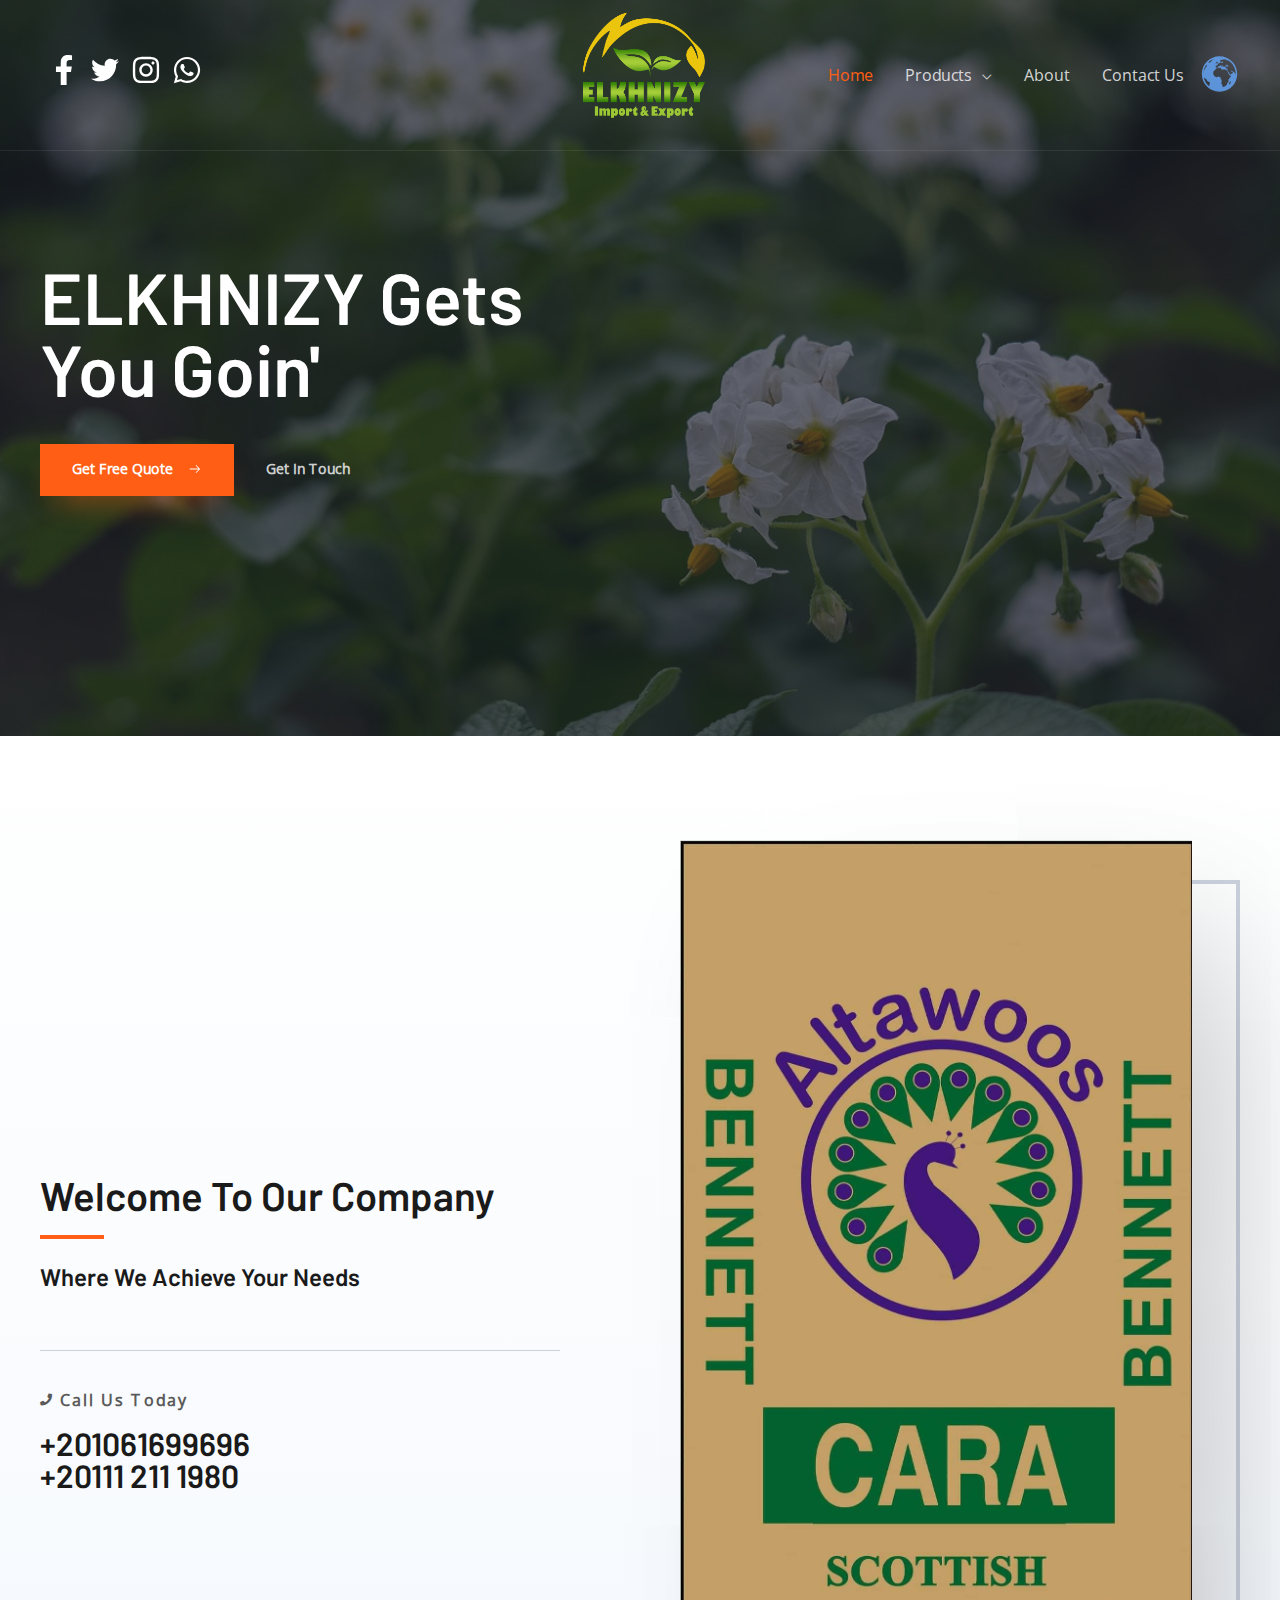
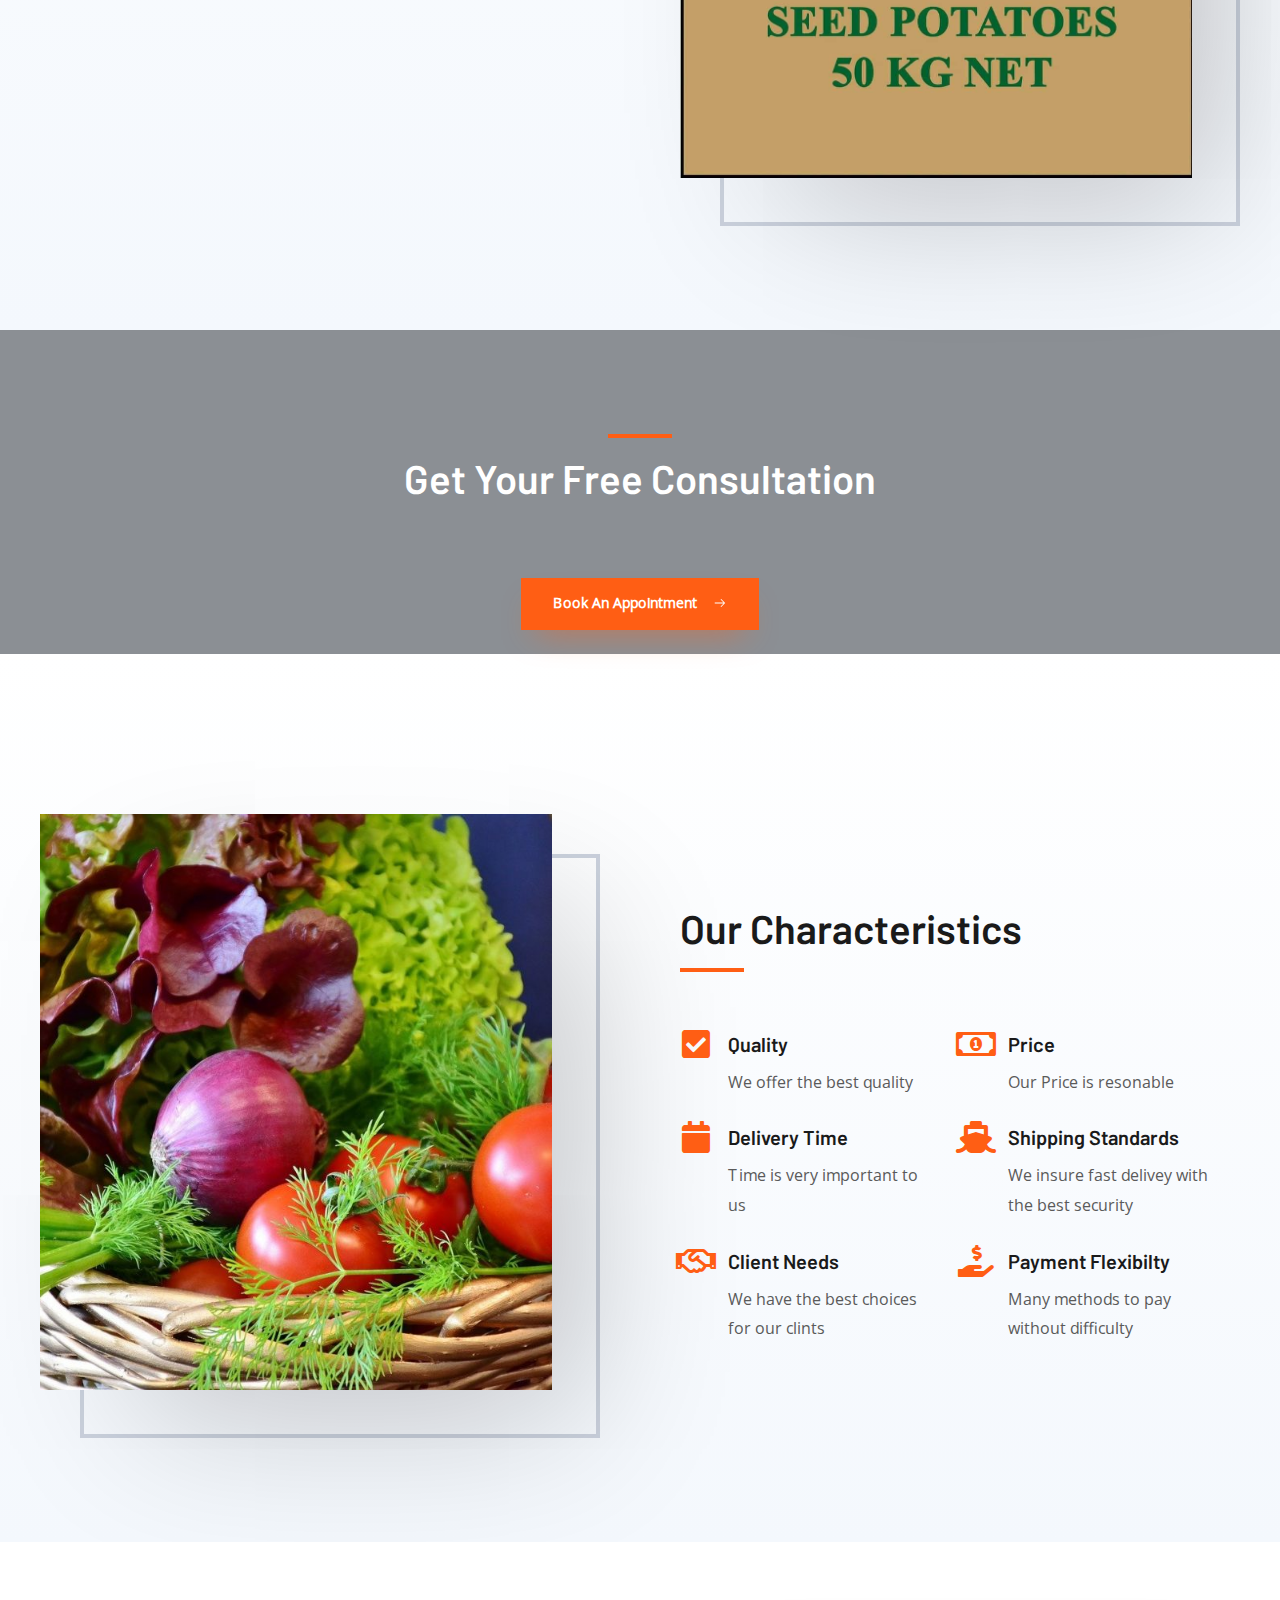
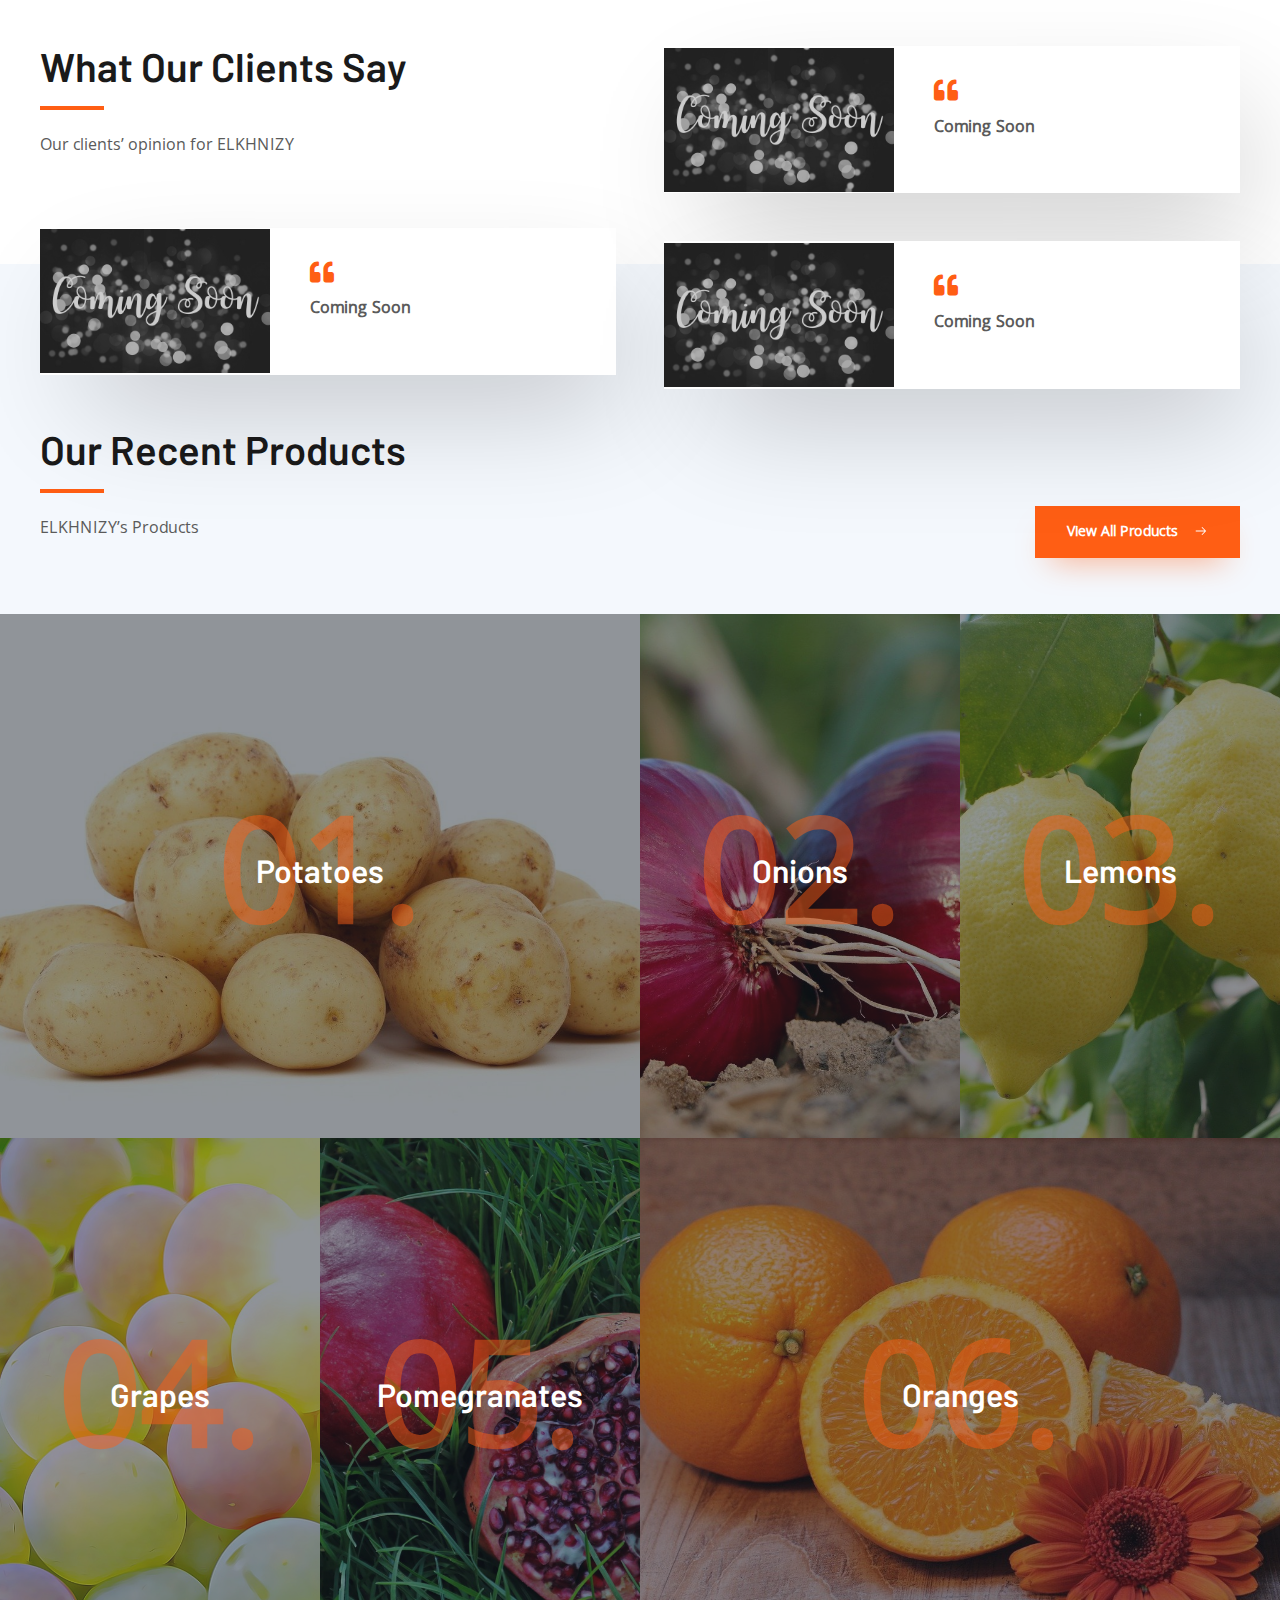
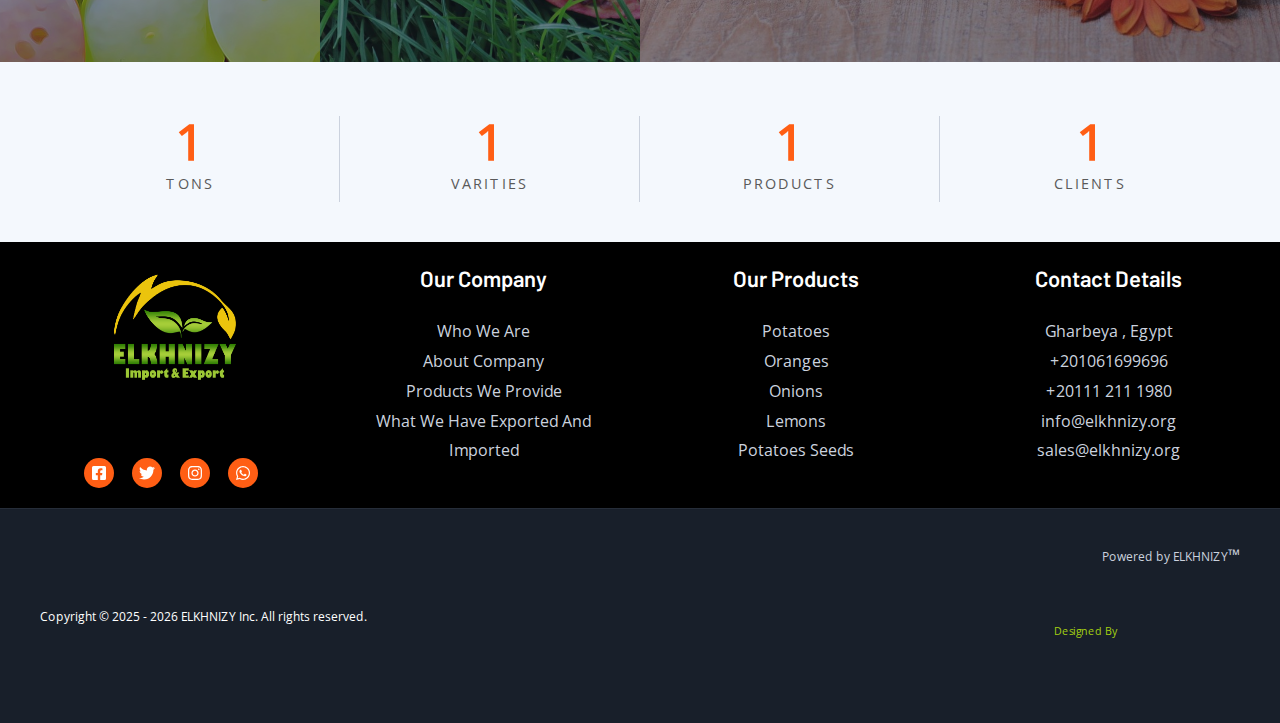
==== commit ad095d5c: "change year" ====
--- a/index.htm
+++ b/index.htm
@@ -6268,7 +6268,7 @@
                   <div class="ast-footer-copyright">
                     <p>
                       <span style="color: #ffffff; font-size: 9pt"
-                        >Copyright © 2022 - 2023 ELKHNIZY Inc. All rights
+                        >Copyright © 2025 - 2026 ELKHNIZY Inc. All rights
                         reserved.</span
                       >
                     </p>
